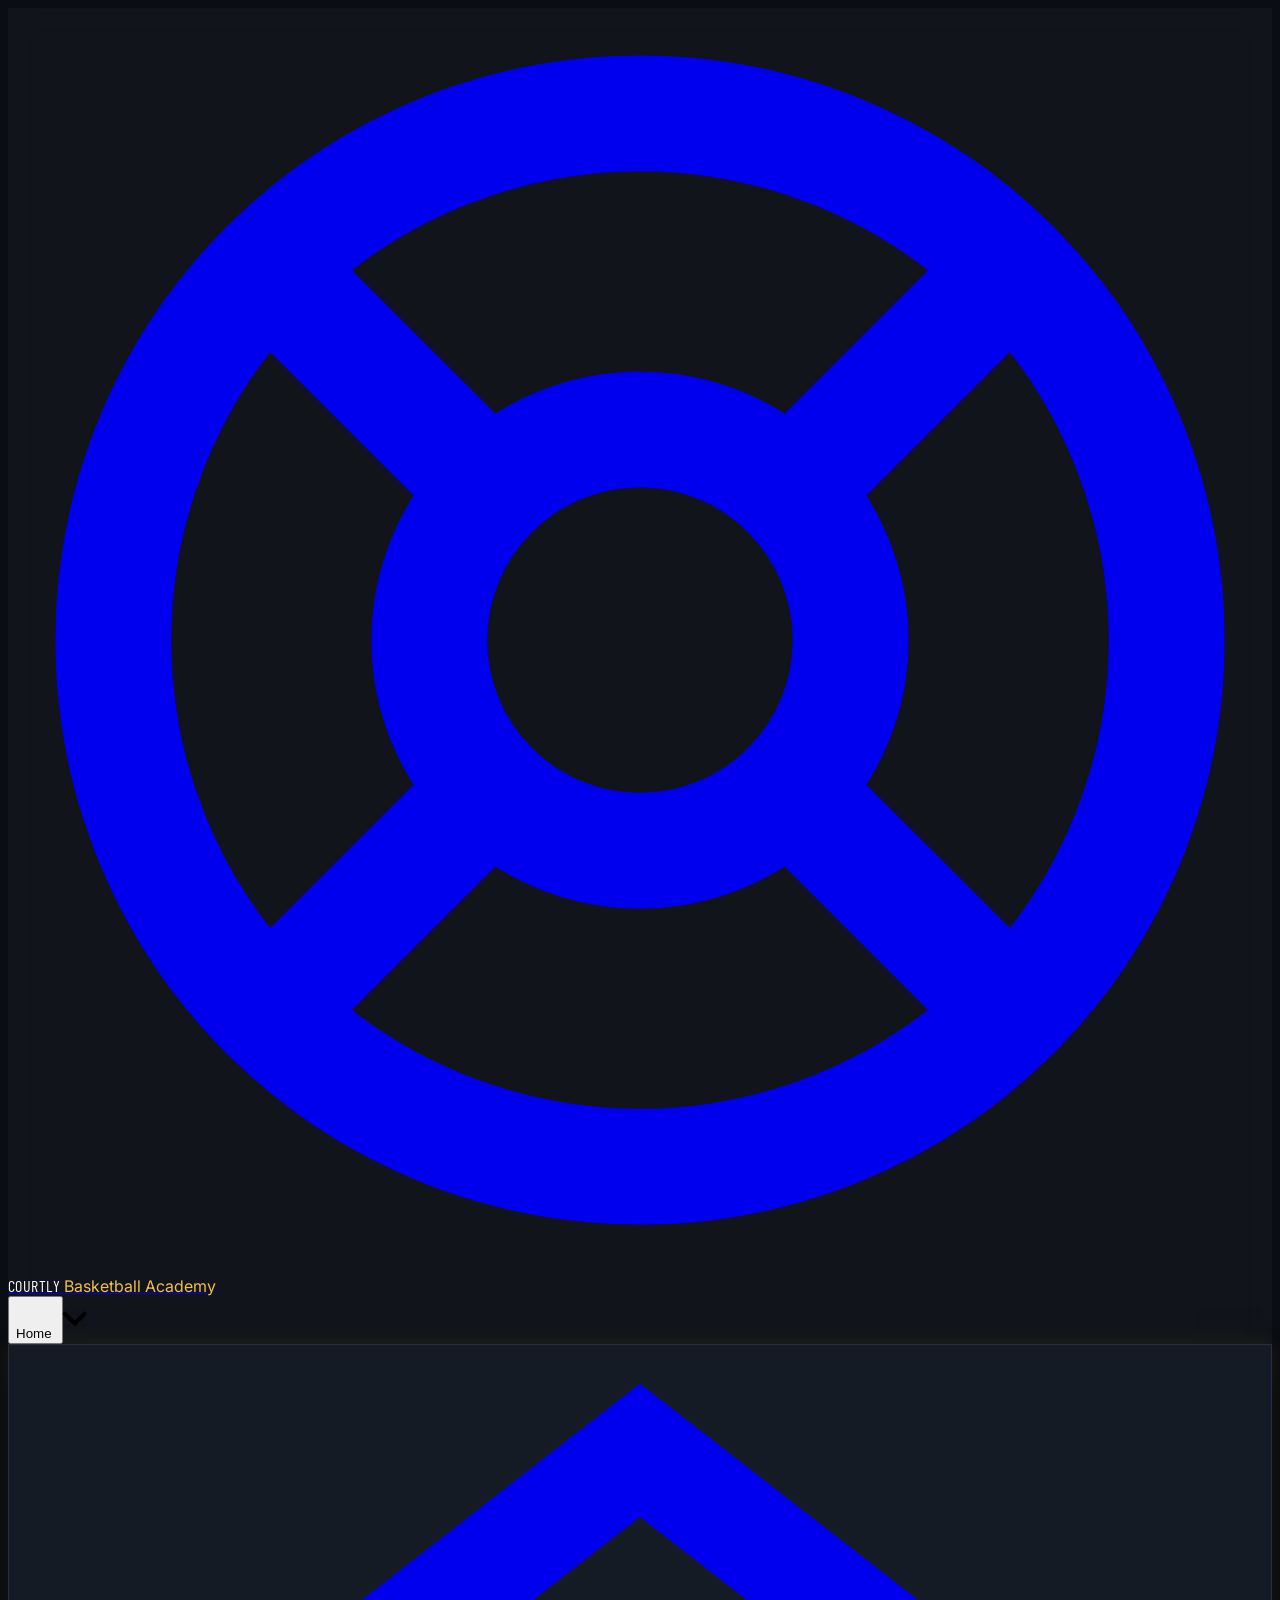
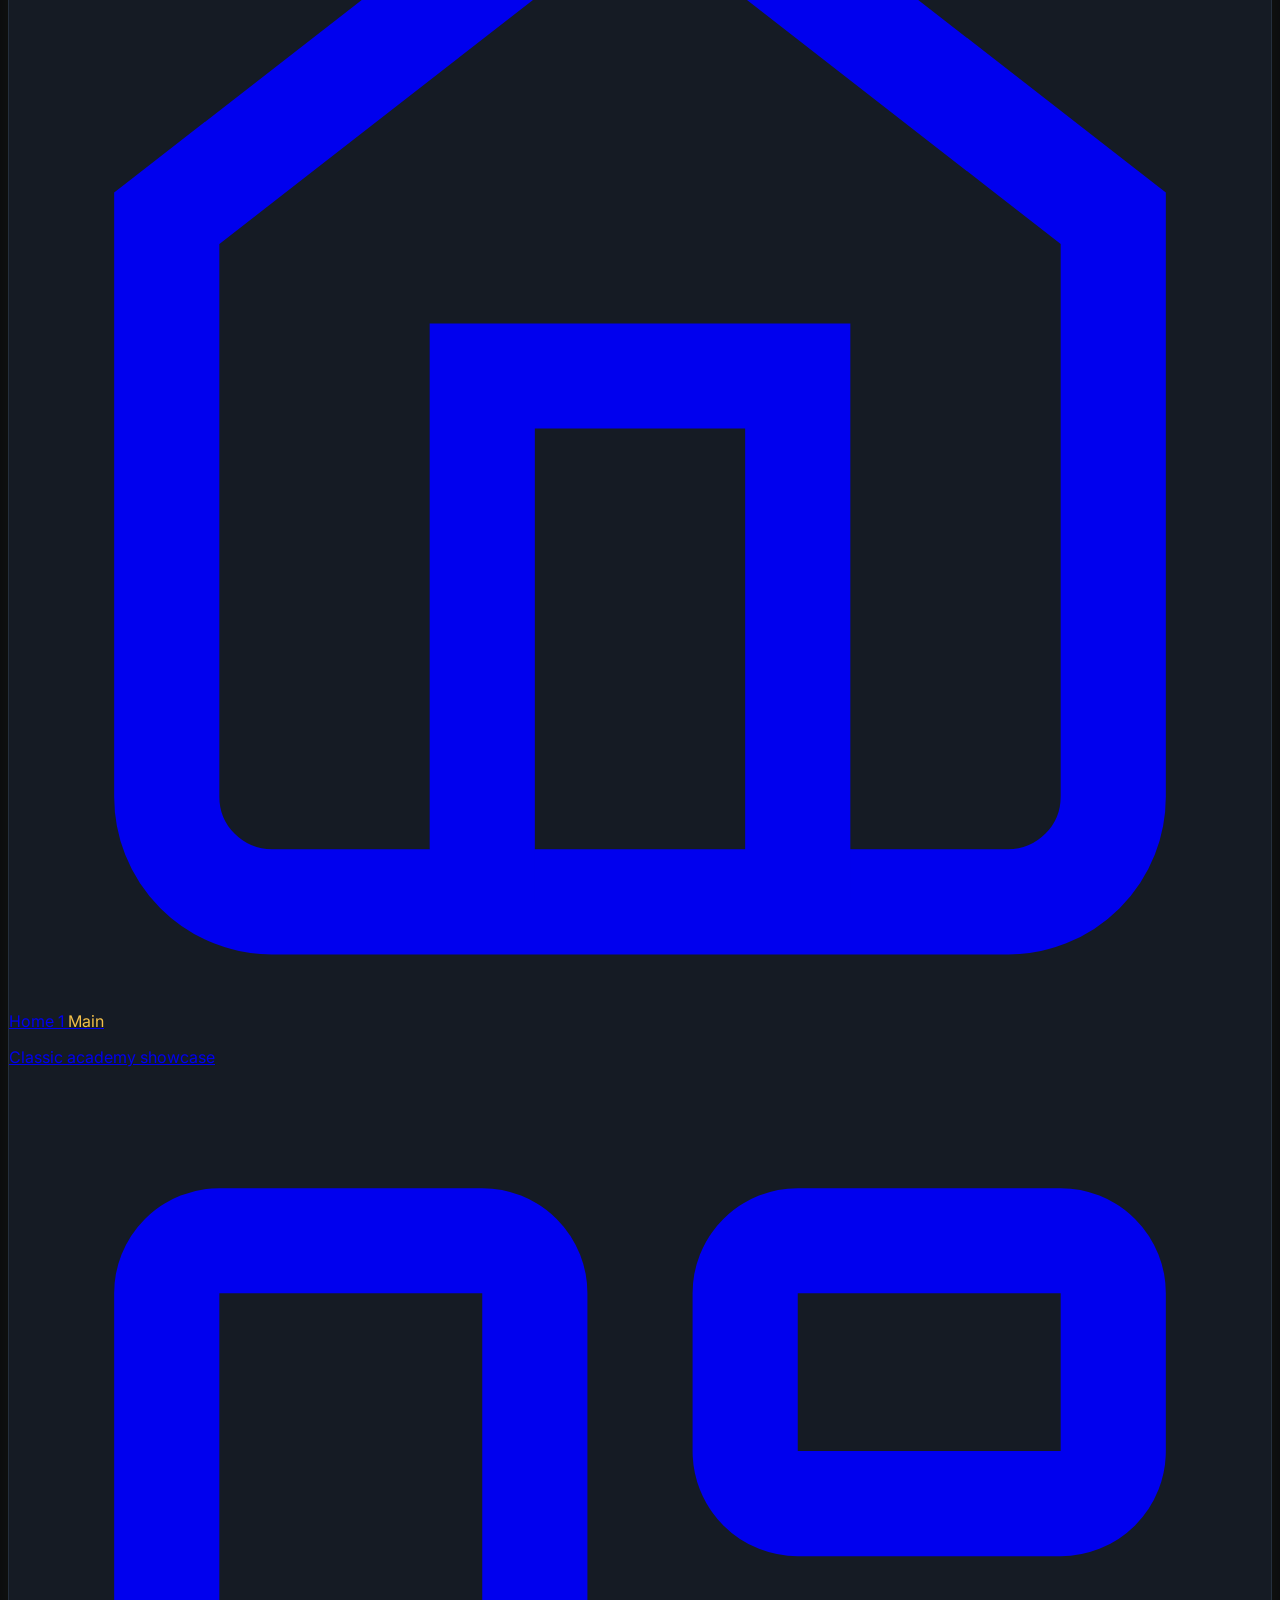
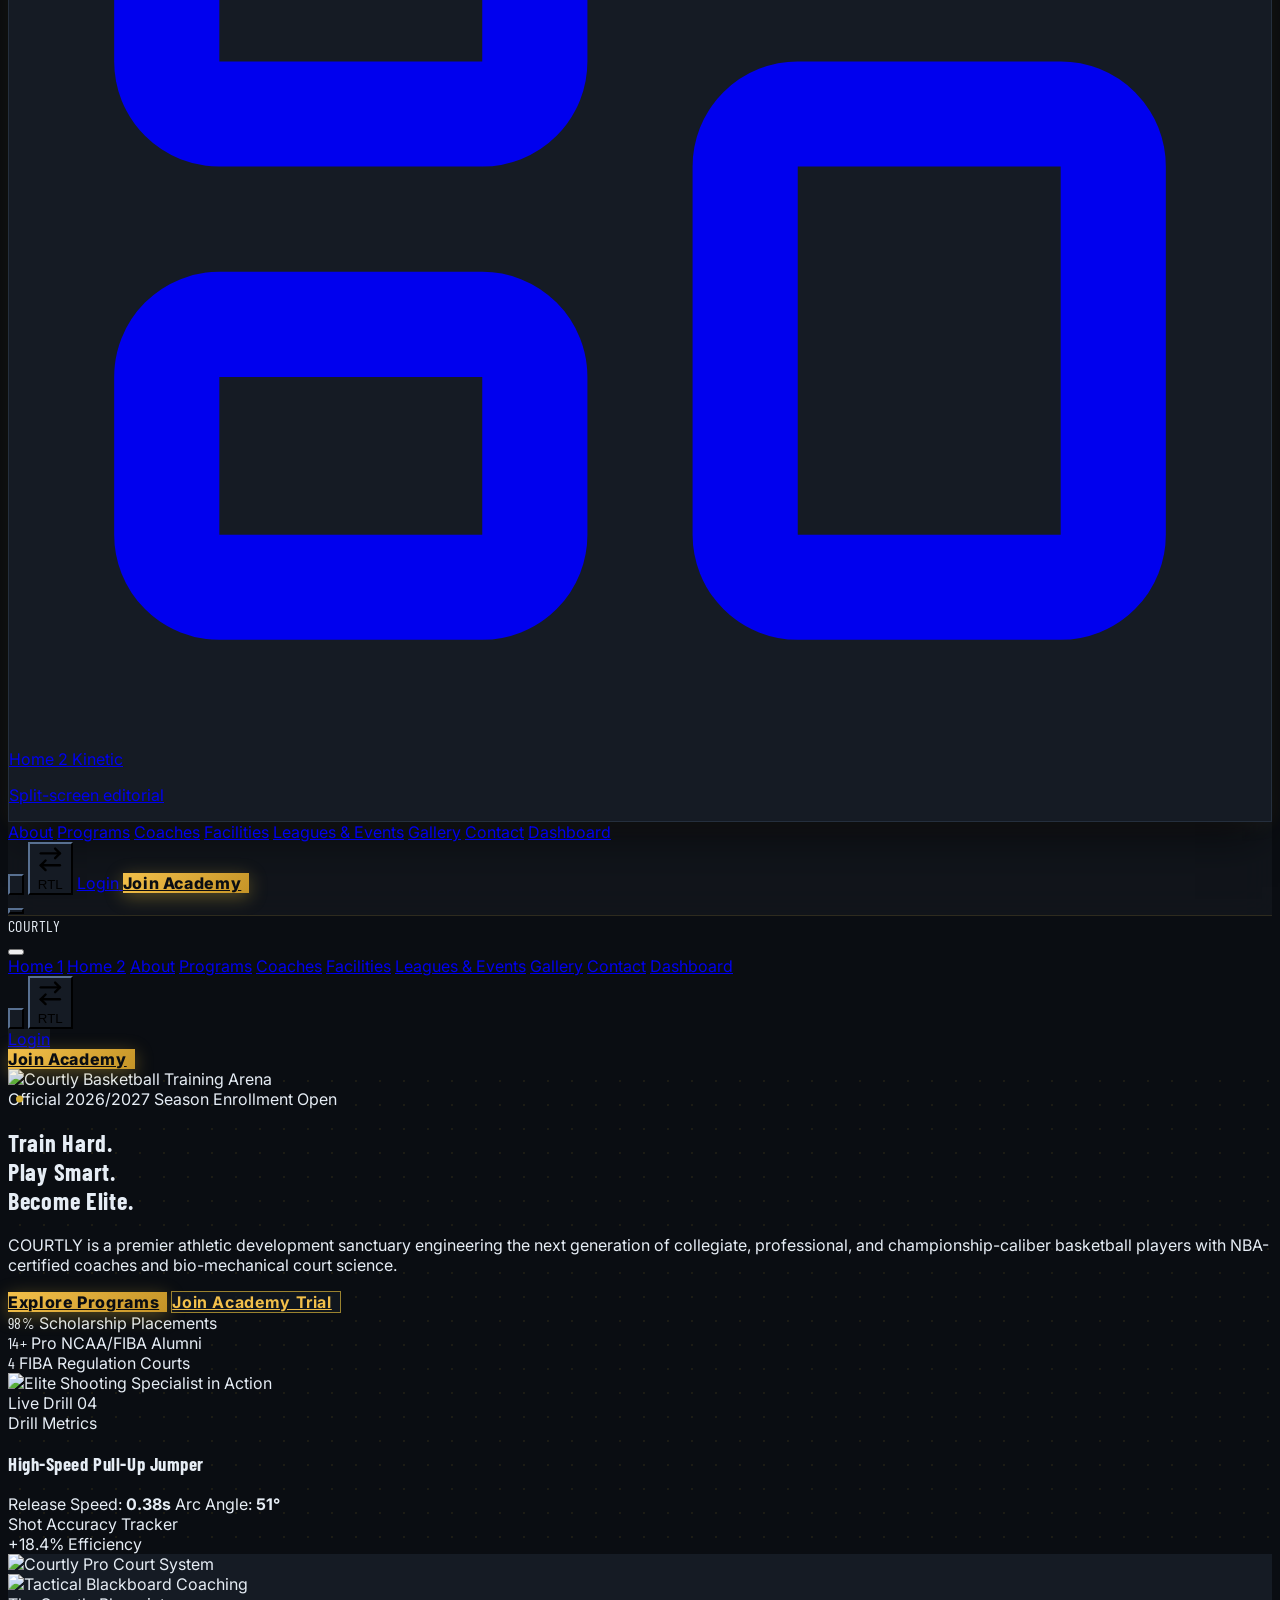
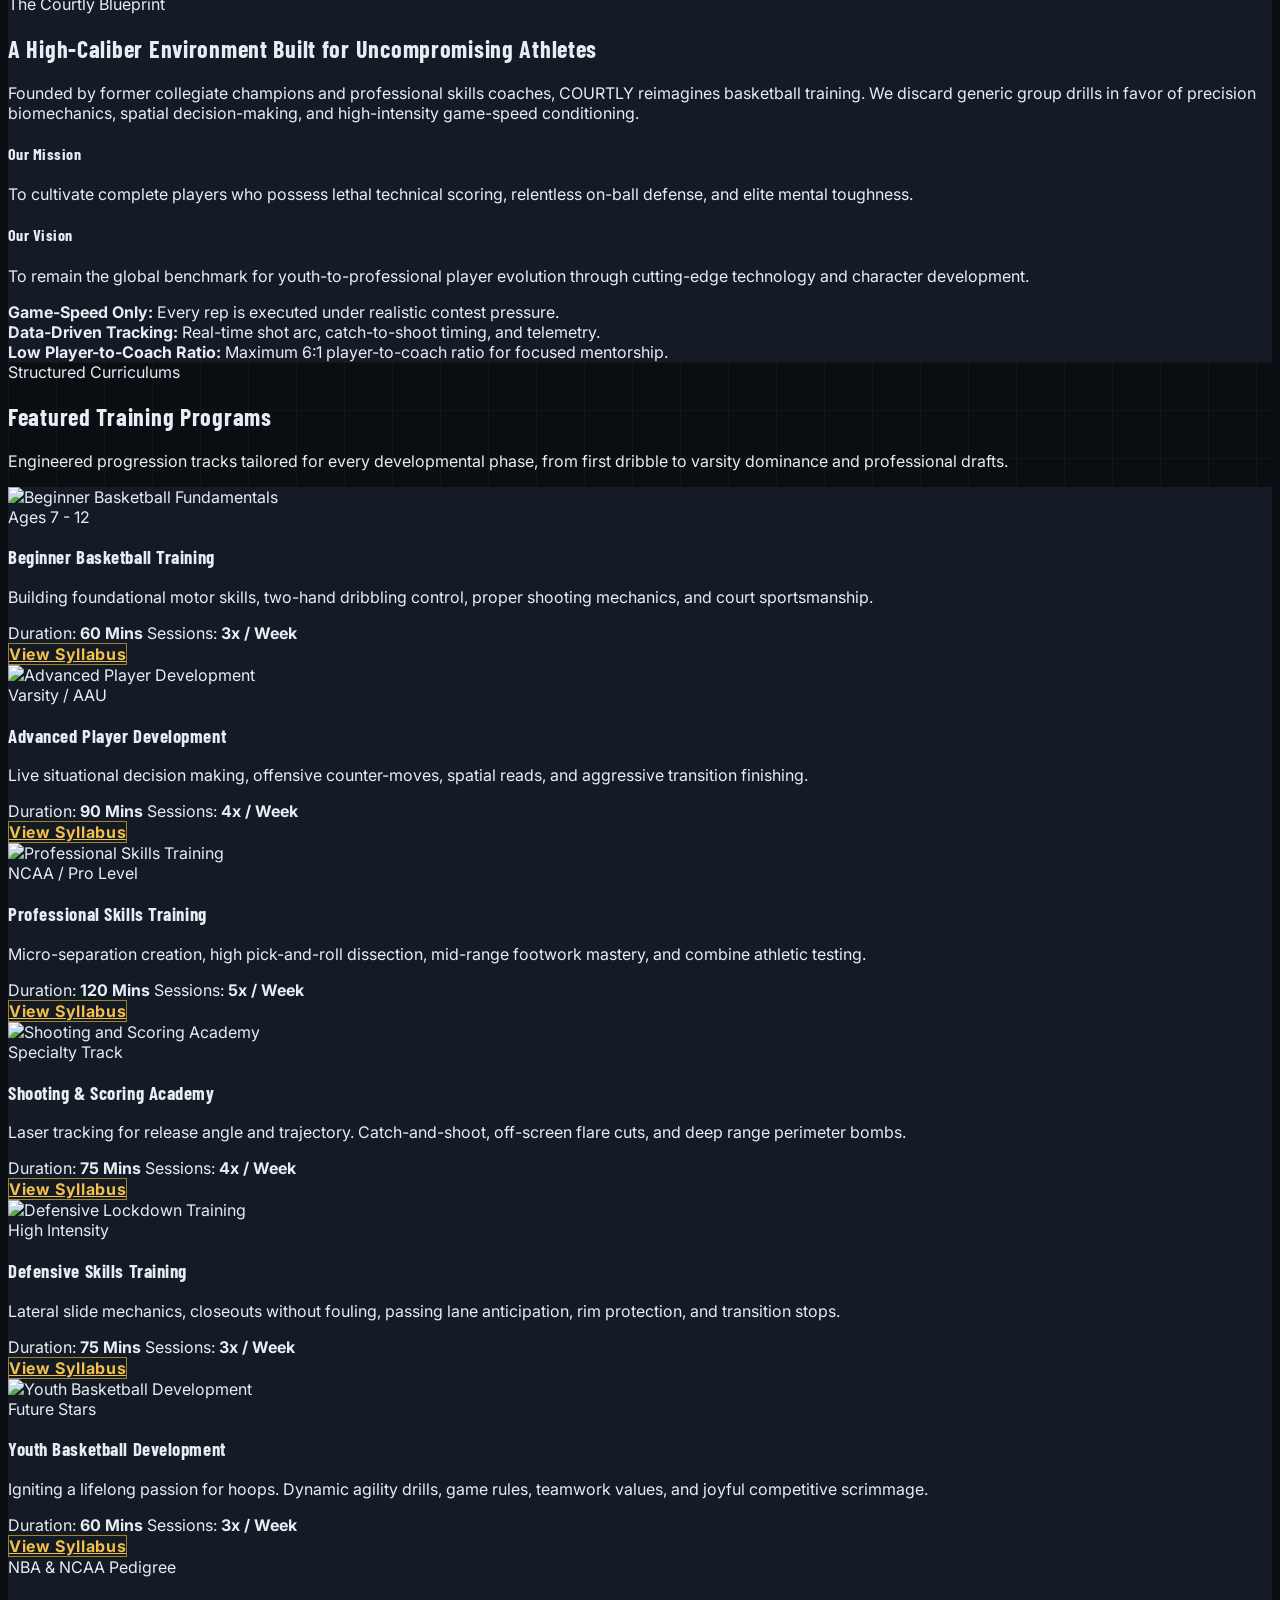
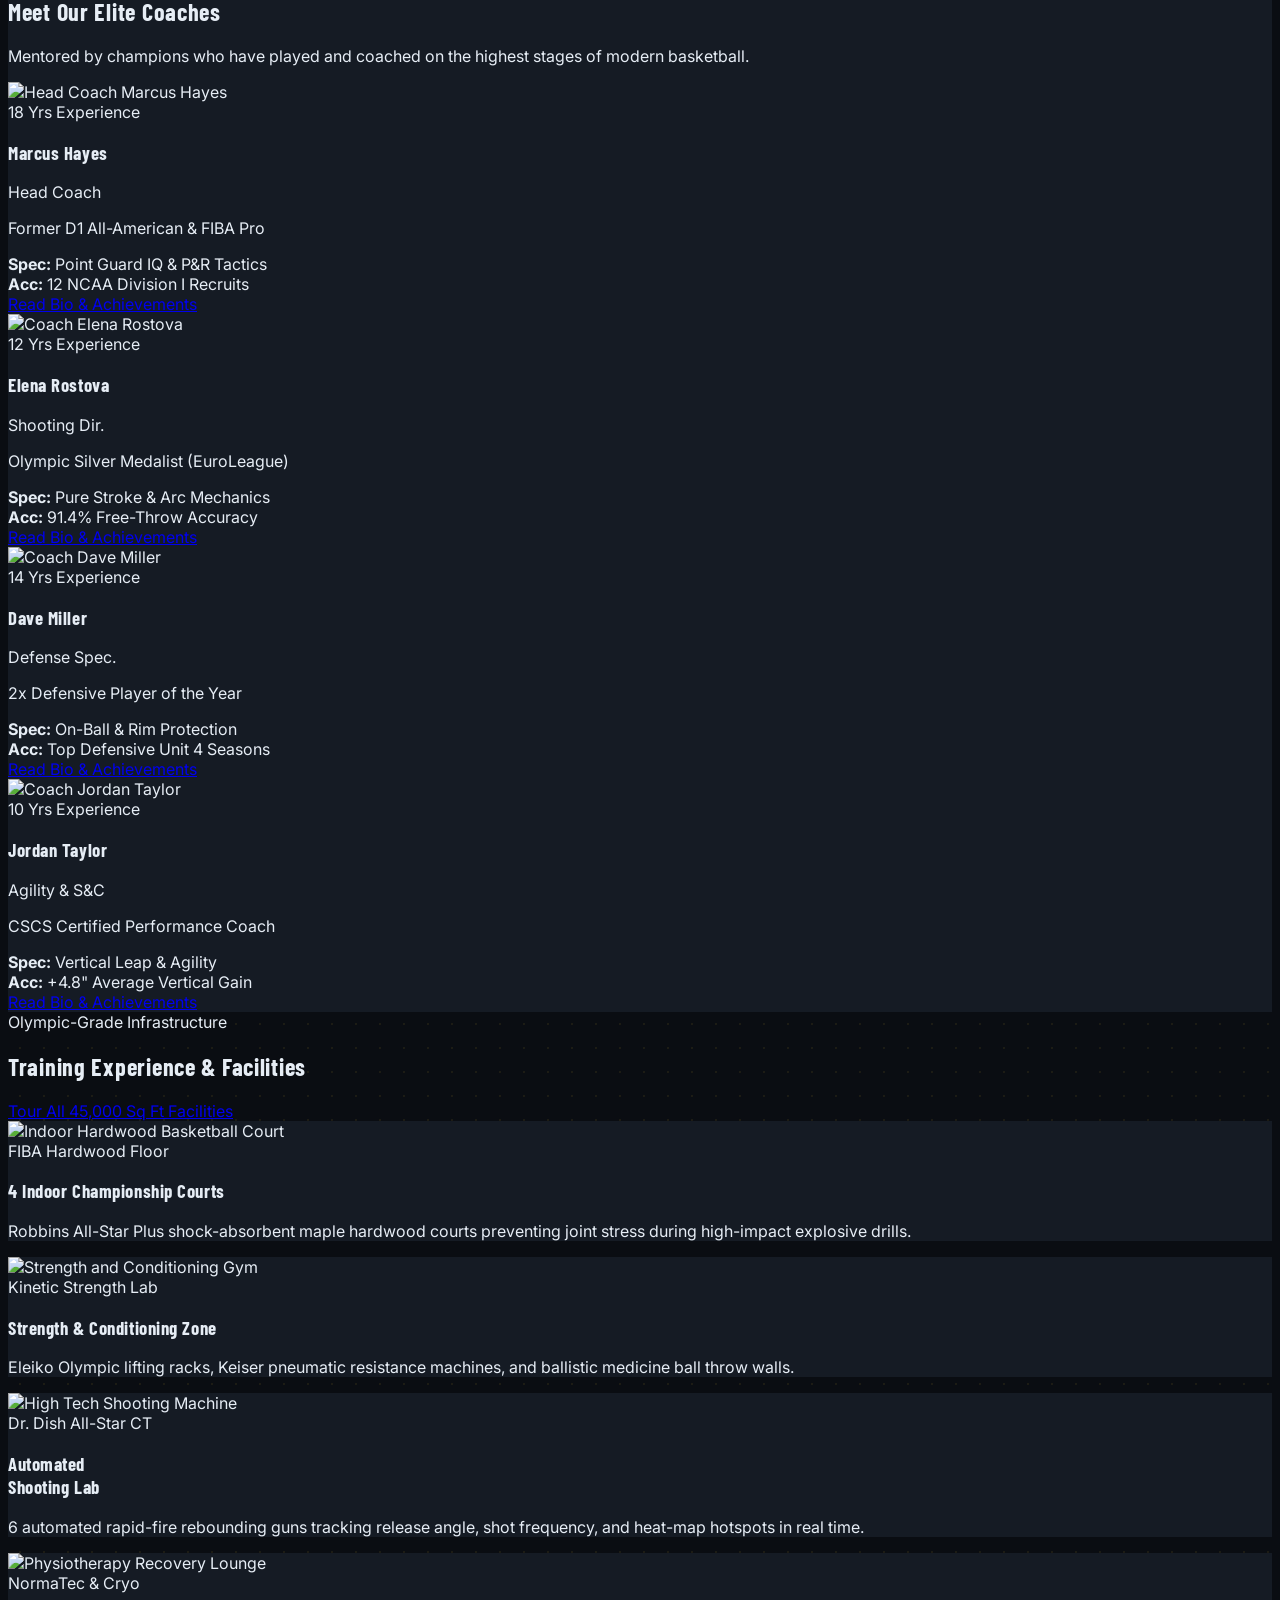
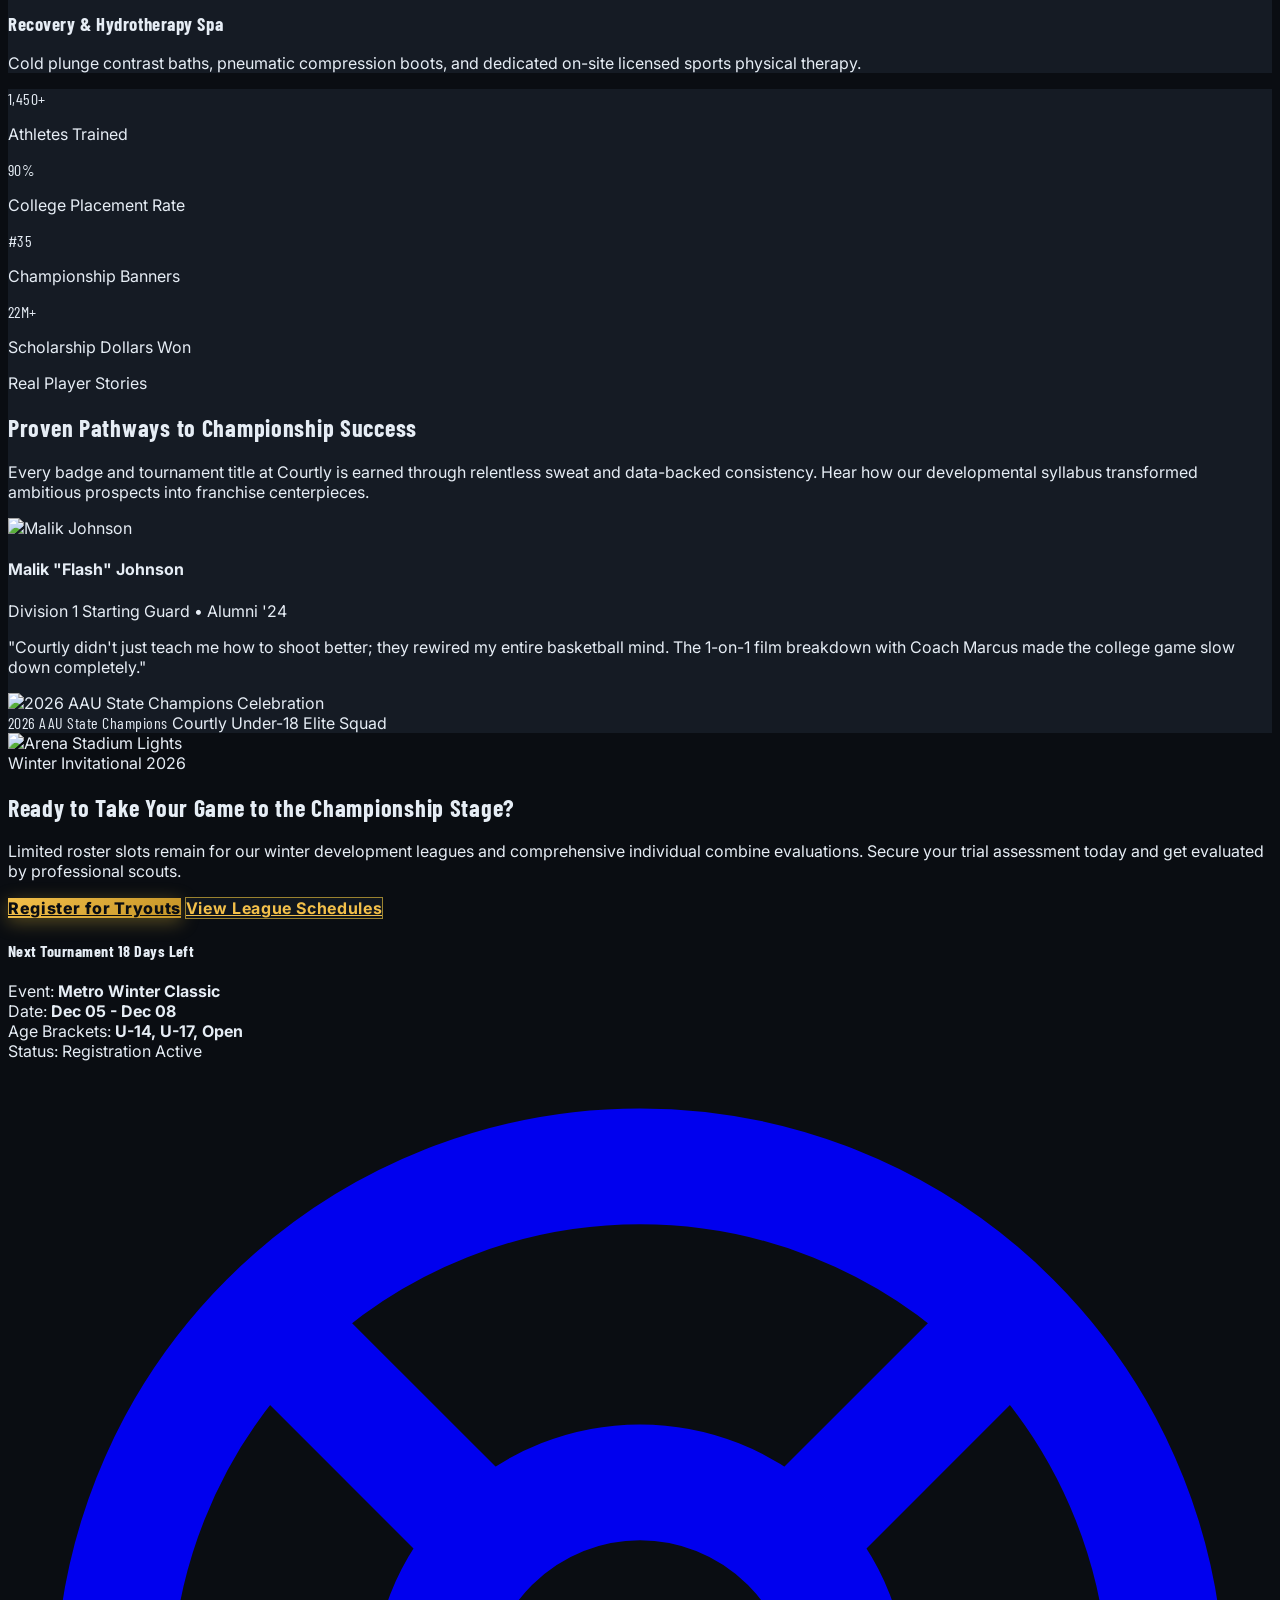
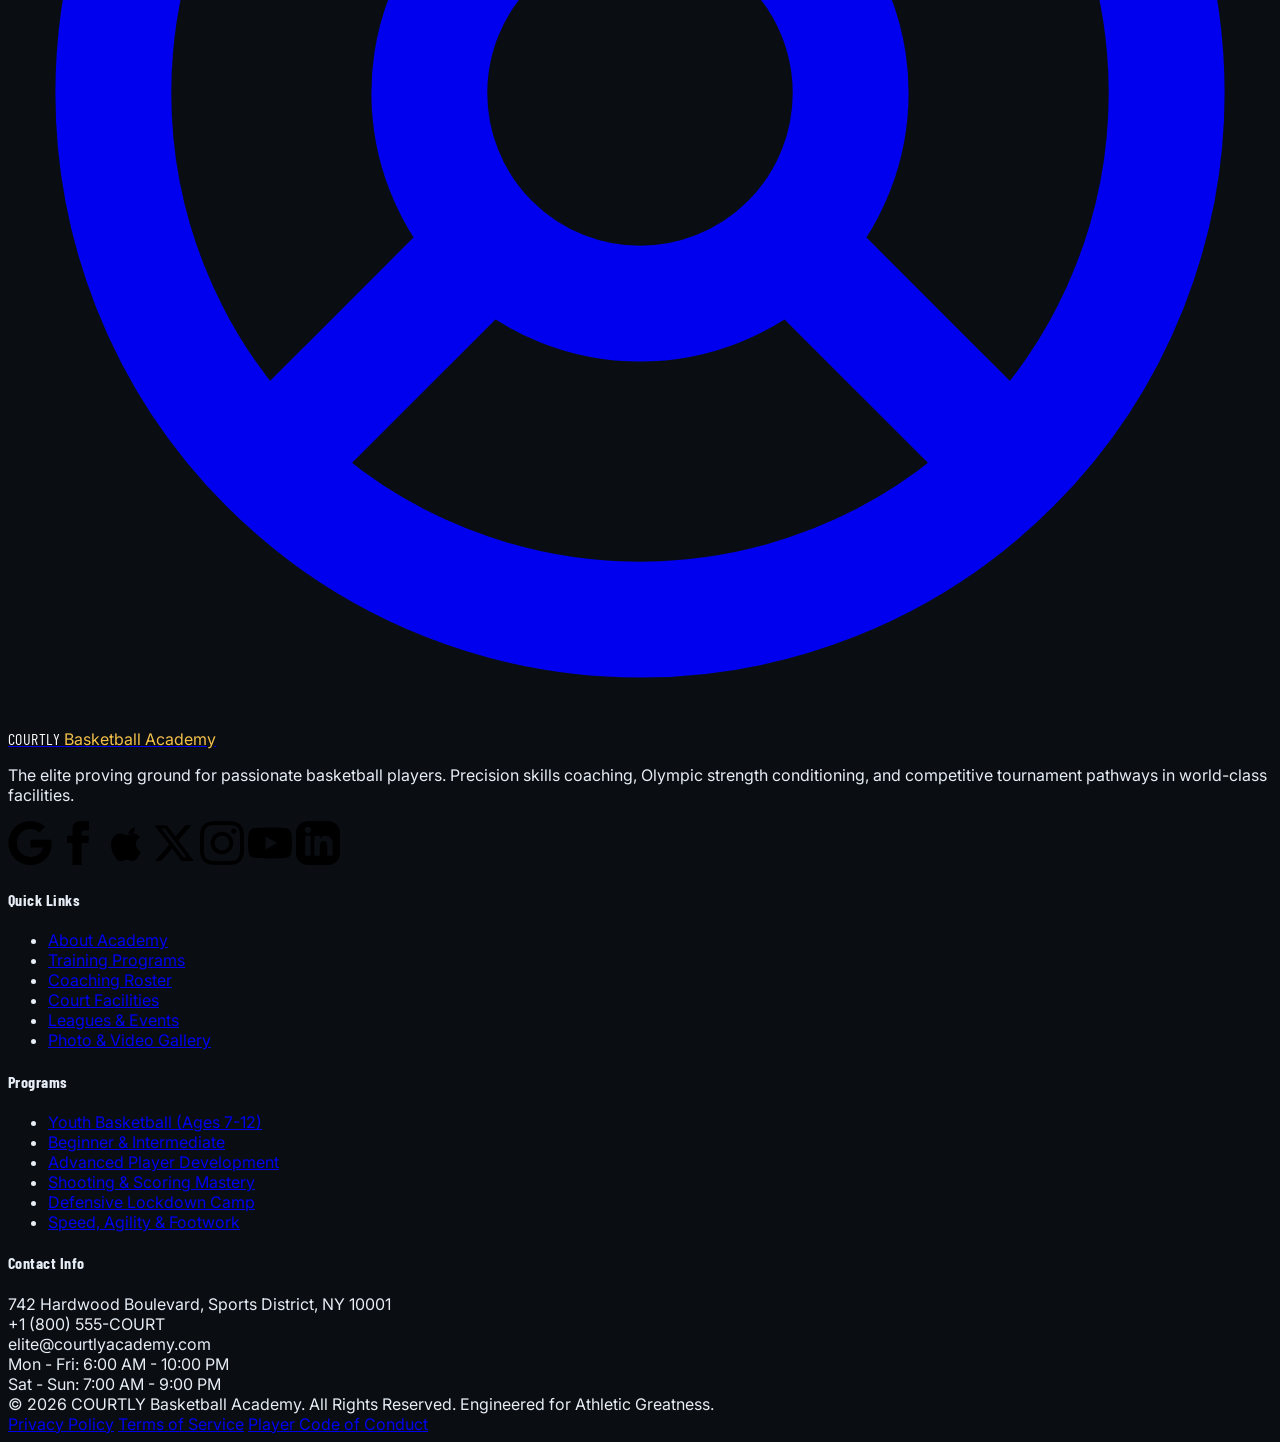
==== index.html @ 485e7210 "Initial release: Courtly Elite Basketball Training Academy website" ====
<!DOCTYPE html>
<html lang="en" dir="ltr" class="dark">

<head>
  <meta charset="UTF-8">
  <meta name="viewport" content="width=device-width, initial-scale=1.0">
  <title>COURTLY — Elite Basketball Training Academy | Train Hard. Play Smart. Become Elite.</title>
  <meta name="description"
    content="Premier basketball training academy for aspiring athletes, elite players, and youth stars. Professional NBA-grade coaching, state-of-the-art courts, and skill development.">

    <!-- Favicon -->
  <link rel="icon" type="image/svg+xml" href="favicon.svg">
  <link rel="icon" type="image/png" sizes="32x32" href="favicon.png">
  <link rel="apple-touch-icon" href="favicon.png">

  <!-- Tailwind CSS CDN -->
  <script src="https://cdn.tailwindcss.com"></script>
  <script>
    tailwind.config = {
      darkMode: 'class',
      theme: {
        extend: {
          colors: {
            orange: {
              400: '#F3C04A',
              500: '#D4AF37',
              600: '#C59427',
            },
            court: {
              charcoal: '#12161C',
              dark: '#0A0D12',
              surface: '#151B24',
              border: '#252F3D',
              gold: '#D4AF37',
              goldHover: '#C59427',
              goldLight: '#F3C04A',
              cream: '#FDFBF7',
              grey: '#8E959E',
              lightBg: '#F8F9FA',
              lightSurface: '#FFFFFF',
              lightBorder: '#E2E6EA',
            }
          },
          fontFamily: {
            display: ['"Barlow Condensed"', 'sans-serif'],
            heading: ['"Space Grotesk"', 'sans-serif'],
            body: ['"Inter"', 'sans-serif'],
          }
        }
      }
    }
  </script>

  <!-- Lucide Icons -->
  <script src="https://unpkg.com/lucide@latest"></script>

  <!-- Custom Styles -->
  <link rel="stylesheet" href="css/style.css">
</head>

<body class="dark bg-[#0A0D12] text-slate-100 font-body antialiased selection:bg-[#D4AF37] selection:text-black">

  <!-- ==========================================================================
       STICKY HEADER & NAVIGATION
       ========================================================================== -->
  <header class="fixed top-0 left-0 right-0 z-50 header-glass py-3.5 transition-all duration-300">
    <div class="max-w-[1480px] w-full mx-auto px-4 sm:px-6 lg:px-8 flex items-center justify-between gap-4">

      <!-- Brand Logo -->
      <a href="index.html" class="flex items-center gap-3 group flex-shrink-0">
        <div
          class="w-10 h-10 2xl:w-11 2xl:h-11 rounded-xl bg-gradient-to-tr from-[#C59427] to-[#F3C04A] flex items-center justify-center shadow-lg shadow-amber-500/25 group-hover:scale-105 transition-transform">
          <!-- Geometric Basketball Icon -->
          <svg class="w-5 h-5 2xl:w-6 2xl:h-6 text-white" viewBox="0 0 24 24" fill="none" stroke="currentColor"
            stroke-width="2.2" stroke-linecap="round" stroke-linejoin="round">
            <circle cx="12" cy="12" r="10"></circle>
            <path d="M4.93 4.93l4.24 4.24"></path>
            <path d="M14.83 9.17l4.24-4.24"></path>
            <path d="M14.83 14.83l4.24 4.24"></path>
            <path d="M9.17 14.83L4.93 19.07"></path>
            <circle cx="12" cy="12" r="4"></circle>
          </svg>
        </div>
        <div class="flex flex-col">
          <span
            class="font-display font-black text-xl 2xl:text-2xl tracking-wider leading-none text-white dark:text-white group-hover:text-orange-500 transition-colors">COURTLY</span>
          <span class="text-[9px] 2xl:text-[10px] uppercase font-bold tracking-[0.25em] text-orange-400">Basketball
            Academy</span>
        </div>
      </a>

      <!-- Desktop Navigation Menu -->
      <nav class="hidden xl:flex items-center gap-2.5 2xl:gap-4 whitespace-nowrap">
        <!-- Home Dropdown Menu -->
        <div class="relative group/dropdown py-2 flex items-center flex-shrink-0">
          <button type="button"
            class="home-dropdown-btn nav-link flex items-center gap-1 text-xs 2xl:text-sm font-semibold whitespace-nowrap text-slate-300 hover:text-orange-400 group-hover/dropdown:text-orange-500 transition-colors"
            aria-expanded="false" aria-haspopup="true">
            <span>Home</span>
            <svg
              class="w-3.5 h-3.5 text-slate-400 group-hover/dropdown:text-orange-500 group-hover/dropdown:rotate-180 transition-transform duration-200"
              viewBox="0 0 24 24" fill="none" stroke="currentColor" stroke-width="2.5" stroke-linecap="round"
              stroke-linejoin="round">
              <path d="m6 9 6 6 6-6" />
            </svg>
          </button>

          <!-- Dropdown Menu Box -->
          <div
            class="absolute top-full left-0 pt-2 w-60 opacity-0 pointer-events-none group-hover/dropdown:opacity-100 group-hover/dropdown:pointer-events-auto transition-all duration-200 z-50 transform origin-top-left -translate-y-1 group-hover/dropdown:translate-y-0">
            <div
              class="courtly-dropdown-menu rounded-2xl bg-[#151B24] border border-[#252F3D] shadow-2xl p-2 space-y-1">

              <!-- Home 1 -->
              <a href="index.html"
                class="flex items-start gap-2.5 p-2 rounded-xl hover:bg-slate-800/80 transition-all group/item">
                <div
                  class="w-7 h-7 rounded-lg bg-orange-500/15 border border-orange-500/30 text-orange-400 flex items-center justify-center flex-shrink-0 group-hover/item:bg-orange-500 group-hover/item:text-white transition-all">
                  <svg class="w-3.5 h-3.5" viewBox="0 0 24 24" fill="none" stroke="currentColor" stroke-width="2">
                    <path d="m3 9 9-7 9 7v11a2 2 0 0 1-2 2H5a2 2 0 0 1-2-2z" />
                    <polyline points="9 22 9 12 15 12 15 22" />
                  </svg>
                </div>
                <div>
                  <div
                    class="text-xs font-bold text-white group-hover/item:text-orange-400 transition-colors flex items-center gap-1.5">
                    <span>Home 1</span>
                    <span
                      class="text-[9px] px-1.5 py-0.2 rounded bg-orange-500/20 text-orange-400 font-mono">Main</span>
                  </div>
                  <p class="text-[10px] text-slate-400 leading-tight mt-0.5">Classic academy showcase</p>
                </div>
              </a>

              <!-- Home 2 -->
              <a href="home-2.html"
                class="flex items-start gap-2.5 p-2 rounded-xl hover:bg-slate-800/80 transition-all group/item">
                <div
                  class="w-7 h-7 rounded-lg bg-slate-800 border border-slate-700 text-slate-300 flex items-center justify-center flex-shrink-0 group-hover/item:bg-orange-500 group-hover/item:text-white transition-all">
                  <svg class="w-3.5 h-3.5" viewBox="0 0 24 24" fill="none" stroke="currentColor" stroke-width="2">
                    <rect width="7" height="9" x="3" y="3" rx="1" />
                    <rect width="7" height="5" x="14" y="3" rx="1" />
                    <rect width="7" height="9" x="14" y="12" rx="1" />
                    <rect width="7" height="5" x="3" y="16" rx="1" />
                  </svg>
                </div>
                <div>
                  <div
                    class="text-xs font-bold text-white group-hover/item:text-orange-400 transition-colors flex items-center gap-1.5">
                    <span>Home 2</span>
                    <span class="text-[9px] px-1.5 py-0.2 rounded bg-slate-800 text-slate-300 font-mono">Kinetic</span>
                  </div>
                  <p class="text-[10px] text-slate-400 leading-tight mt-0.5">Split-screen editorial</p>
                </div>
              </a>

            </div>
          </div>
        </div>
        <a href="about.html"
          class="nav-link text-xs 2xl:text-sm font-semibold whitespace-nowrap text-slate-300 hover:text-orange-400 transition-colors flex-shrink-0">About</a>
        <a href="programs.html"
          class="nav-link text-xs 2xl:text-sm font-semibold whitespace-nowrap text-slate-300 hover:text-orange-400 transition-colors flex-shrink-0">Programs</a>
        <a href="coaches.html"
          class="nav-link text-xs 2xl:text-sm font-semibold whitespace-nowrap text-slate-300 hover:text-orange-400 transition-colors flex-shrink-0">Coaches</a>
        <a href="facilities.html"
          class="nav-link text-xs 2xl:text-sm font-semibold whitespace-nowrap text-slate-300 hover:text-orange-400 transition-colors flex-shrink-0">Facilities</a>
        <a href="leagues.html"
          class="nav-link text-xs 2xl:text-sm font-semibold whitespace-nowrap text-slate-300 hover:text-orange-400 transition-colors flex-shrink-0">Leagues
          & Events</a>
        <a href="gallery.html"
          class="nav-link text-xs 2xl:text-sm font-semibold whitespace-nowrap text-slate-300 hover:text-orange-400 transition-colors flex-shrink-0">Gallery</a>
        <a href="contact.html"
          class="nav-link text-xs 2xl:text-sm font-semibold whitespace-nowrap text-slate-300 hover:text-orange-400 transition-colors flex-shrink-0">Contact</a>
        <a href="dashboard.html"
          class="nav-link text-xs 2xl:text-sm font-semibold whitespace-nowrap text-slate-300 hover:text-orange-400 transition-colors flex-shrink-0">Dashboard</a>
      </nav>

      <!-- Right Action Toolbar: Theme Toggle, RTL Toggle, Login, CTA -->
      <div class="hidden xl:flex items-center gap-2 xl:gap-2.5 flex-shrink-0">
        <!-- Theme Toggle -->
        <button
          class="theme-toggle-btn w-9 h-9 flex-shrink-0 rounded-lg bg-surface border border-theme flex items-center justify-center text-slate-300 hover:text-orange-400 hover:border-orange-500/50 transition-all"
          aria-label="Toggle theme">
          <span class="theme-icon">
            <i data-lucide="sun" class="w-4 h-4"></i>
          </span>
        </button>

        <!-- RTL Toggle with Bidirectional Arrows Icon -->
        <button
          class="rtl-toggle-btn w-9 h-9 flex-shrink-0 rounded-lg bg-surface border border-theme flex items-center justify-center text-slate-300 hover:text-orange-400 hover:border-orange-500/50 transition-all"
          aria-label="Toggle layout direction" title="Toggle RTL/LTR Direction">
          <span class="rtl-toggle-icon flex items-center justify-center">
            <svg class="w-4 h-4" viewBox="0 0 24 24" fill="none" stroke="currentColor" stroke-width="2"
              stroke-linecap="round" stroke-linejoin="round">
              <path d="m16 3 4 4-4 4" />
              <path d="M20 7H4" />
              <path d="m8 21-4-4 4-4" />
              <path d="M4 17h16" />
            </svg>
          </span>
          <span class="sr-only rtl-toggle-text">RTL</span>
        </button>

        <!-- Login -->
        <a href="login.html"
          class="px-2.5 xl:px-3 py-2 flex-shrink-0 text-xs uppercase font-bold tracking-wider text-slate-300 hover:text-white transition-colors flex items-center gap-1.5 whitespace-nowrap">
          <i data-lucide="user" class="w-4 h-4 text-orange-500"></i>
          <span>Login</span>
        </a>

        <!-- Join Academy CTA -->
        <a href="signup.html"
          class="btn-court-primary px-4 xl:px-5 py-2.5 flex-shrink-0 rounded-xl text-xs uppercase tracking-wider font-bold whitespace-nowrap">
          <span>Join Academy</span>
          <i data-lucide="arrow-right" class="w-4 h-4 ltr-only-icon"></i>
        </a>
      </div>

      <!-- Mobile Hamburger Button -->
      <button id="mobileMenuToggle"
        class="xl:hidden w-10 h-10 rounded-lg bg-surface border border-theme flex items-center justify-center text-slate-200 hover:text-orange-400"
        aria-label="Open Navigation Menu">
        <i data-lucide="menu" class="w-5 h-5"></i>
      </button>

    </div>
  </header>

  <!-- Mobile Drawer Backdrop -->
  <div id="mobileNavBackdrop" class="fixed inset-0 z-50 bg-black/80 backdrop-blur-sm hidden transition-opacity"></div>

  <!-- Mobile Drawer Menu -->
  <div id="mobileNavDrawer"
    class="fixed top-0 right-0 bottom-0 w-80 max-w-[85vw] z-50 bg-[#151B24] border-l border-[#252F3D] shadow-2xl p-6 flex flex-col justify-between translate-x-full transition-transform duration-300 overflow-y-auto">
    <div>
      <div class="flex items-center justify-between pb-6 border-b border-[#252F3D]">
        <div class="flex items-center gap-2.5">
          <div class="w-9 h-9 rounded-lg bg-orange-500 flex items-center justify-center text-white">
            <i data-lucide="activity" class="w-5 h-5"></i>
          </div>
          <span class="font-display font-black text-xl text-white">COURTLY</span>
        </div>
        <button id="mobileMenuClose"
          class="w-9 h-9 rounded-lg bg-slate-800 text-slate-400 hover:text-white flex items-center justify-center"
          aria-label="Close menu">
          <i data-lucide="x" class="w-5 h-5"></i>
        </button>
      </div>

            <div class="py-6 flex flex-col gap-3 font-medium">
        <a href="index.html" class="text-orange-500 font-bold py-2 px-3 rounded-lg bg-orange-500/10">Home 1</a>
        <a href="home-2.html" class="text-slate-300 hover:text-orange-400 py-2 px-3 rounded-lg hover:bg-slate-800 transition-colors">Home 2</a>
        <a href="about.html" class="text-slate-300 hover:text-orange-400 py-2 px-3 rounded-lg hover:bg-slate-800 transition-colors">About</a>
        <a href="programs.html" class="text-slate-300 hover:text-orange-400 py-2 px-3 rounded-lg hover:bg-slate-800 transition-colors">Programs</a>
        <a href="coaches.html" class="text-slate-300 hover:text-orange-400 py-2 px-3 rounded-lg hover:bg-slate-800 transition-colors">Coaches</a>
        <a href="facilities.html" class="text-slate-300 hover:text-orange-400 py-2 px-3 rounded-lg hover:bg-slate-800 transition-colors">Facilities</a>
        <a href="leagues.html" class="text-slate-300 hover:text-orange-400 py-2 px-3 rounded-lg hover:bg-slate-800 transition-colors">Leagues & Events</a>
        <a href="gallery.html" class="text-slate-300 hover:text-orange-400 py-2 px-3 rounded-lg hover:bg-slate-800 transition-colors">Gallery</a>
        <a href="contact.html" class="text-slate-300 hover:text-orange-400 py-2 px-3 rounded-lg hover:bg-slate-800 transition-colors">Contact</a>
        <a href="dashboard.html"
          class="text-emerald-400 hover:text-emerald-300 py-2 px-3 rounded-lg bg-emerald-500/10 flex items-center gap-2 transition-colors">
          <i data-lucide="layout-dashboard" class="w-4 h-4"></i> Dashboard
        </a>
      </div>
    </div>

        <!-- Action Toolbar inside Hamburger (Theme, RTL, Login, Join Academy) -->
    <div class="pt-6 border-t border-[#252F3D] flex flex-col gap-3 flex-shrink-0">
      <div class="flex items-center justify-between gap-2">
        <div class="flex items-center gap-2">
          <!-- Theme Toggle -->
          <button
            class="theme-toggle-btn w-10 h-10 flex-shrink-0 rounded-xl bg-surface border border-theme flex items-center justify-center text-slate-300 hover:text-orange-400 transition-all"
            aria-label="Toggle theme">
            <span class="theme-icon flex items-center justify-center">
              <i data-lucide="sun" class="w-4 h-4"></i>
            </span>
          </button>

          <!-- RTL Toggle -->
          <button
            class="rtl-toggle-btn w-10 h-10 flex-shrink-0 rounded-xl bg-surface border border-theme flex items-center justify-center text-slate-300 hover:text-orange-400 transition-all"
            aria-label="Toggle layout direction" title="Toggle RTL/LTR Direction">
            <span class="rtl-toggle-icon flex items-center justify-center">
              <svg class="w-4 h-4" viewBox="0 0 24 24" fill="none" stroke="currentColor" stroke-width="2"
                stroke-linecap="round" stroke-linejoin="round">
                <path d="m16 3 4 4-4 4" />
                <path d="M20 7H4" />
                <path d="m8 21-4-4 4-4" />
                <path d="M4 17h16" />
              </svg>
            </span>
            <span class="sr-only rtl-toggle-text">RTL</span>
          </button>
        </div>

        <!-- Login -->
        <a href="login.html"
          class="flex-1 py-2.5 px-3 rounded-xl border border-[#252F3D] text-center text-xs font-bold uppercase text-slate-300 hover:text-white flex items-center justify-center gap-1.5 bg-surface transition-colors">
          <i data-lucide="user" class="w-4 h-4 text-orange-500"></i>
          <span>Login</span>
        </a>
      </div>

      <!-- Join Academy CTA -->
      <a href="signup.html"
        class="w-full btn-court-primary py-3 rounded-xl text-center text-xs font-bold uppercase flex items-center justify-center gap-2 tracking-wider">
        <span>Join Academy</span>
        <i data-lucide="arrow-right" class="w-4 h-4 ltr-only-icon"></i>
      </a>
    </div>
  </div>
  </div>

  <main>
    <!-- ==========================================================================
         SECTION 1: PREMIUM HERO SECTION
         Full-width cinematic background, powerful headline, short intro, CTAs, action photography
         ========================================================================== -->
    <section class="relative min-h-[92vh] flex items-center justify-center pt-28 pb-20 overflow-hidden court-pattern">
      <!-- High-res cinematic basketball background with dark athletic vignette -->
      <div class="absolute inset-0 z-0">
        <img src="https://images.unsplash.com/photo-1546519638-68e109498ffc?auto=format&fit=crop&w=2000&q=85"
          alt="Courtly Basketball Training Arena"
          class="w-full h-full object-cover object-center scale-105 filter brightness-40 contrast-110">
        <div class="absolute inset-0 bg-gradient-to-t from-[#0D1014] via-[#0D1014]/75 to-transparent"></div>
        <div class="absolute inset-0 bg-gradient-to-r from-[#0D1014] via-transparent to-[#0D1014]"></div>
      </div>

      <!-- Animated Geometric Basketball Court Seam Ring -->
      <div
        class="absolute -right-24 top-1/4 w-[480px] h-[480px] rounded-full border border-orange-500/20 pointer-events-none animate-pulse">
      </div>
      <div
        class="absolute -left-20 bottom-10 w-[360px] h-[360px] rounded-full border border-orange-500/15 pointer-events-none">
      </div>

      <div class="relative z-10 max-w-7xl mx-auto px-4 sm:px-6 lg:px-8 w-full">
        <div class="grid grid-cols-1 lg:grid-cols-12 gap-12 items-center">

          <div class="lg:col-span-7 flex flex-col items-start text-left">
            <!-- Academy Badge -->
            <div
              class="inline-flex items-center gap-2.5 px-4 py-1.5 rounded-full bg-orange-500/10 border border-orange-500/30 text-orange-400 text-xs uppercase tracking-widest font-bold mb-6 badge-pulse">
              <span class="w-2 h-2 rounded-full bg-orange-500"></span>
              Official 2026/2027 Season Enrollment Open
            </div>

            <!-- Powerful Main Headline -->
            <h1
              class="font-display font-black text-5xl sm:text-7xl lg:text-8xl tracking-tight uppercase leading-[0.92] mb-6 text-white">
              Train Hard. <br>
              <span class="text-orange-500">Play Smart.</span> <br>
              Become Elite.
            </h1>

            <!-- Academy Intro Paragraph -->
            <p class="text-lg sm:text-xl text-slate-300 max-w-2xl font-normal leading-relaxed mb-8">
              COURTLY is a premier athletic development sanctuary engineering the next generation of collegiate,
              professional, and championship-caliber basketball players with NBA-certified coaches and bio-mechanical
              court science.
            </p>

            <!-- Call to Actions -->
            <div class="flex flex-wrap items-center gap-4 w-full sm:w-auto">
              <a href="programs.html"
                class="btn-court-primary px-8 py-4 rounded-xl text-sm font-bold uppercase tracking-wider w-full sm:w-auto">
                <span>Explore Programs</span>
                <i data-lucide="arrow-up-right" class="w-5 h-5 ltr-only-icon"></i>
              </a>
              <a href="signup.html"
                class="btn-court-secondary px-8 py-4 rounded-xl text-sm font-bold uppercase tracking-wider w-full sm:w-auto bg-surface/80 backdrop-blur-md">
                <span>Join Academy Trial</span>
                <i data-lucide="flame" class="w-5 h-5 text-orange-500"></i>
              </a>
            </div>

            <!-- Stat strip preview -->
            <div class="grid grid-cols-3 gap-6 sm:gap-10 mt-12 pt-8 border-t border-slate-800/80 w-full max-w-xl">
              <div>
                <span class="block font-display font-black text-3xl sm:text-4xl text-white">98%</span>
                <span class="text-xs uppercase tracking-wider text-slate-400 font-semibold">Scholarship
                  Placements</span>
              </div>
              <div>
                <span class="block font-display font-black text-3xl sm:text-4xl text-orange-500">14+</span>
                <span class="text-xs uppercase tracking-wider text-slate-400 font-semibold">Pro NCAA/FIBA Alumni</span>
              </div>
              <div>
                <span class="block font-display font-black text-3xl sm:text-4xl text-white">4</span>
                <span class="text-xs uppercase tracking-wider text-slate-400 font-semibold">FIBA Regulation
                  Courts</span>
              </div>
            </div>
          </div>

          <!-- Hero Action Right Card: Live Player Performance Showcase -->
          <div class="lg:col-span-5 relative w-full">
            <div
              class="relative rounded-[32px] overflow-hidden border border-orange-500/35 bg-[#151B24] p-3.5 sm:p-4 shadow-2xl shadow-orange-500/10 card-hover-fx">
              <div
                class="relative h-[480px] sm:h-[540px] lg:h-[520px] xl:h-[560px] rounded-2xl overflow-hidden img-zoom-container">
                <img src="https://images.unsplash.com/photo-1518063319789-7217e6706b04?auto=format&fit=crop&w=1200&q=85"
                  alt="Elite Shooting Specialist in Action" class="w-full h-full object-cover">
                <div class="absolute inset-0 bg-gradient-to-t from-black/85 via-black/25 to-transparent"></div>
                <div
                  class="absolute top-5 right-5 bg-orange-500 text-white font-mono text-xs font-black px-3.5 py-1.5 rounded-full uppercase tracking-wider shadow-lg">
                  Live Drill 04
                </div>
                <div class="absolute bottom-5 left-5 right-5 sm:bottom-6 sm:left-6 sm:right-6">
                  <span class="text-xs text-orange-400 font-mono font-bold uppercase tracking-widest block mb-1">Drill
                    Metrics</span>
                  <h3
                    class="text-2xl sm:text-3xl font-display font-black uppercase text-white tracking-wide leading-tight">
                    High-Speed Pull-Up Jumper</h3>
                  <div
                    class="flex items-center justify-between text-xs sm:text-sm text-slate-200 mt-3 pt-3 border-t border-white/20 font-medium">
                    <span>Release Speed: <strong class="text-white font-mono">0.38s</strong></span>
                    <span>Arc Angle: <strong class="text-orange-400 font-mono">51°</strong></span>
                  </div>
                </div>
              </div>
            </div>

            <!-- Floating Athletic Badge -->
            <div
              class="absolute -bottom-6 -left-4 sm:-bottom-7 sm:-left-6 bg-[#191E25] border border-orange-500/40 rounded-2xl p-4 sm:p-5 shadow-2xl flex items-center gap-3.5 animate-float hidden sm:flex z-20">
              <div
                class="w-12 h-12 sm:w-14 sm:h-14 rounded-xl bg-orange-500/20 text-orange-500 flex items-center justify-center flex-shrink-0">
                <i data-lucide="target" class="w-6 h-6 sm:w-7 sm:h-7"></i>
              </div>
              <div>
                <div class="text-xs sm:text-sm text-slate-400 font-medium">Shot Accuracy Tracker</div>
                <div class="text-base sm:text-lg font-bold text-white font-mono">+18.4% Efficiency</div>
              </div>
            </div>
          </div>

        </div>
      </div>
    </section>

    <!-- ==========================================================================
         SECTION 2: ACADEMY INTRODUCTION
         Mission, vision, training philosophy, asymmetric image-and-content layout
         ========================================================================== -->
    <section class="py-24 relative bg-surface border-y border-theme">
      <div class="max-w-7xl mx-auto px-4 sm:px-6 lg:px-8">
        <div class="grid grid-cols-1 lg:grid-cols-12 gap-12 lg:gap-16 items-center">

          <!-- Asymmetric Visual Collage -->
          <div class="lg:col-span-6 relative">
            <div class="relative z-10 rounded-3xl overflow-hidden border border-theme shadow-2xl">
              <img
                src="https://encrypted-tbn0.gstatic.com/images?q=tbn:ANd9GcRhybgkISOPw9XRoHxnACUVej9hJcQT0s-fuiir0Xzab3VaQTrgDhSQzRQu&s=10"
                alt="Courtly Pro Court System" class="w-full h-[420px] object-cover">
            </div>
            <!-- Secondary overlapping offset image -->
            <div
              class="hidden sm:block absolute -bottom-10 -right-8 w-64 h-64 rounded-2xl overflow-hidden border-4 border-[#15191E] shadow-2xl z-20 img-zoom-container">
              <img
                src="https://encrypted-tbn0.gstatic.com/images?q=tbn:ANd9GcTPdLjI66wOuRsAYOBbn1nju5TaEYDoH-tozolVk28nljCOWkxa4fW0D1CX&s=10"
                alt="Tactical Blackboard Coaching" class="w-full h-full object-cover">
            </div>
            <!-- Decorative Accent Box -->
            <div
              class="absolute -top-6 -left-6 w-32 h-32 bg-orange-500/10 rounded-3xl -z-0 border border-orange-500/20">
            </div>
          </div>

          <!-- Content Side -->
          <div class="lg:col-span-6 flex flex-col justify-center">
            <div
              class="inline-flex items-center gap-2 text-xs font-bold uppercase tracking-widest text-orange-500 mb-3">
              <i data-lucide="shield-check" class="w-4 h-4"></i>
              The Courtly Blueprint
            </div>
            <h2
              class="text-3xl sm:text-5xl font-display font-black uppercase tracking-tight text-white mb-6 leading-tight">
              A High-Caliber Environment Built for <span class="text-orange-500">Uncompromising Athletes</span>
            </h2>
            <p class="text-slate-300 leading-relaxed mb-6">
              Founded by former collegiate champions and professional skills coaches, COURTLY reimagines basketball
              training. We discard generic group drills in favor of precision biomechanics, spatial decision-making, and
              high-intensity game-speed conditioning.
            </p>

            <div class="grid grid-cols-1 sm:grid-cols-2 gap-6 my-4">
              <div class="p-4 rounded-2xl bg-black/30 border border-theme">
                <div
                  class="w-10 h-10 rounded-lg bg-orange-500/15 text-orange-500 flex items-center justify-center mb-3">
                  <i data-lucide="compass" class="w-5 h-5"></i>
                </div>
                <h4 class="font-display font-bold uppercase text-lg text-white mb-1">Our Mission</h4>
                <p class="text-xs text-slate-400 leading-relaxed">
                  To cultivate complete players who possess lethal technical scoring, relentless on-ball defense, and
                  elite mental toughness.
                </p>
              </div>

              <div class="p-4 rounded-2xl bg-black/30 border border-theme">
                <div
                  class="w-10 h-10 rounded-lg bg-orange-500/15 text-orange-500 flex items-center justify-center mb-3">
                  <i data-lucide="eye" class="w-5 h-5"></i>
                </div>
                <h4 class="font-display font-bold uppercase text-lg text-white mb-1">Our Vision</h4>
                <p class="text-xs text-slate-400 leading-relaxed">
                  To remain the global benchmark for youth-to-professional player evolution through cutting-edge
                  technology and character development.
                </p>
              </div>
            </div>

            <!-- Training Philosophy Bullet points -->
            <div class="space-y-3 pt-2">
              <div class="flex items-center gap-3">
                <div
                  class="w-5 h-5 rounded-full bg-orange-500/20 text-orange-500 flex items-center justify-center flex-shrink-0">
                  <i data-lucide="check" class="w-3.5 h-3.5"></i>
                </div>
                <span class="text-sm text-slate-200"><strong>Game-Speed Only:</strong> Every rep is executed under
                  realistic contest pressure.</span>
              </div>
              <div class="flex items-center gap-3">
                <div
                  class="w-5 h-5 rounded-full bg-orange-500/20 text-orange-500 flex items-center justify-center flex-shrink-0">
                  <i data-lucide="check" class="w-3.5 h-3.5"></i>
                </div>
                <span class="text-sm text-slate-200"><strong>Data-Driven Tracking:</strong> Real-time shot arc,
                  catch-to-shoot timing, and telemetry.</span>
              </div>
              <div class="flex items-center gap-3">
                <div
                  class="w-5 h-5 rounded-full bg-orange-500/20 text-orange-500 flex items-center justify-center flex-shrink-0">
                  <i data-lucide="check" class="w-3.5 h-3.5"></i>
                </div>
                <span class="text-sm text-slate-200"><strong>Low Player-to-Coach Ratio:</strong> Maximum 6:1
                  player-to-coach ratio for focused mentorship.</span>
              </div>
            </div>

          </div>

        </div>
      </div>
    </section>

    <!-- ==========================================================================
         SECTION 3: FEATURED TRAINING PROGRAMS
         6 Programs: Beginner, Advanced, Pro Skills, Shooting & Scoring, Defensive Skills, Youth Dev
         ========================================================================== -->
    <section class="py-24 relative court-grid-lines">
      <div class="max-w-7xl mx-auto px-4 sm:px-6 lg:px-8">

        <div class="flex flex-col md:flex-row md:items-end justify-between mb-16">
          <div>
            <div
              class="inline-flex items-center gap-2 text-xs font-bold uppercase tracking-widest text-orange-500 mb-2">
              <i data-lucide="layers" class="w-4 h-4"></i>
              Structured Curriculums
            </div>
            <h2 class="text-4xl sm:text-6xl font-display font-black uppercase text-white tracking-tight">
              Featured <span class="text-orange-500">Training Programs</span>
            </h2>
          </div>
          <p class="text-slate-400 max-w-md text-sm mt-4 md:mt-0">
            Engineered progression tracks tailored for every developmental phase, from first dribble to varsity
            dominance and professional drafts.
          </p>
        </div>

        <!-- 6 Distinct Programs Grid -->
        <div class="grid grid-cols-1 md:grid-cols-2 xl:grid-cols-3 gap-8 grid-3-cards">

          <!-- Program 1: Beginner Basketball -->
          <div
            class="group relative rounded-3xl bg-surface border border-theme overflow-hidden card-hover-fx flex flex-col justify-between">
            <div>
              <div class="relative h-56 overflow-hidden img-zoom-container">
                <img src="https://images.unsplash.com/photo-1577471488278-16eec37ffcc2?auto=format&fit=crop&w=700&q=80"
                  alt="Beginner Basketball Fundamentals" class="w-full h-full object-cover">
                <div class="absolute inset-0 bg-gradient-to-t from-[#191E25] via-transparent to-transparent"></div>
                <span
                  class="absolute top-4 left-4 bg-black/70 backdrop-blur-md text-orange-400 text-xs font-bold uppercase px-3 py-1 rounded-full border border-orange-500/30">Ages
                  7 - 12</span>
              </div>
              <div class="p-6">
                <h3
                  class="text-2xl font-display font-black uppercase text-white mb-2 group-hover:text-orange-500 transition-colors">
                  Beginner Basketball Training</h3>
                <p class="text-xs text-slate-400 mb-4 leading-relaxed">
                  Building foundational motor skills, two-hand dribbling control, proper shooting mechanics, and court
                  sportsmanship.
                </p>
                <div class="flex items-center justify-between py-3 border-t border-theme text-xs text-slate-300">
                  <span>Duration: <strong>60 Mins</strong></span>
                  <span>Sessions: <strong>3x / Week</strong></span>
                </div>
              </div>
            </div>
            <div class="p-6 pt-0">
              <a href="programs.html#beginner"
                class="w-full btn-court-secondary py-2.5 rounded-xl text-xs uppercase font-bold tracking-wider">View
                Syllabus</a>
            </div>
          </div>

          <!-- Program 2: Advanced Player Development -->
          <div
            class="group relative rounded-3xl bg-surface border border-theme overflow-hidden card-hover-fx flex flex-col justify-between">
            <div>
              <div class="relative h-56 overflow-hidden img-zoom-container">
                <img src="https://images.unsplash.com/photo-1608245449230-4ac19066d2d0?auto=format&fit=crop&w=700&q=80"
                  alt="Advanced Player Development" class="w-full h-full object-cover">
                <div class="absolute inset-0 bg-gradient-to-t from-[#191E25] via-transparent to-transparent"></div>
                <span
                  class="absolute top-4 left-4 bg-orange-500 text-white text-xs font-bold uppercase px-3 py-1 rounded-full shadow">Varsity
                  / AAU</span>
              </div>
              <div class="p-6">
                <h3
                  class="text-2xl font-display font-black uppercase text-white mb-2 group-hover:text-orange-500 transition-colors">
                  Advanced Player Development</h3>
                <p class="text-xs text-slate-400 mb-4 leading-relaxed">
                  Live situational decision making, offensive counter-moves, spatial reads, and aggressive transition
                  finishing.
                </p>
                <div class="flex items-center justify-between py-3 border-t border-theme text-xs text-slate-300">
                  <span>Duration: <strong>90 Mins</strong></span>
                  <span>Sessions: <strong>4x / Week</strong></span>
                </div>
              </div>
            </div>
            <div class="p-6 pt-0">
              <a href="programs.html#advanced"
                class="w-full btn-court-secondary py-2.5 rounded-xl text-xs uppercase font-bold tracking-wider">View
                Syllabus</a>
            </div>
          </div>

          <!-- Program 3: Professional Skills Training -->
          <div
            class="group relative rounded-3xl bg-surface border border-theme overflow-hidden card-hover-fx flex flex-col justify-between card-center-tab">
            <div>
              <div class="relative h-56 overflow-hidden img-zoom-container">
                <img src="https://images.unsplash.com/photo-1504450758481-7338eba7524a?auto=format&fit=crop&w=700&q=80"
                  alt="Professional Skills Training" class="w-full h-full object-cover">
                <div class="absolute inset-0 bg-gradient-to-t from-[#191E25] via-transparent to-transparent"></div>
                <span
                  class="absolute top-4 left-4 bg-black/70 backdrop-blur-md text-orange-400 text-xs font-bold uppercase px-3 py-1 rounded-full border border-orange-500/30">NCAA
                  / Pro Level</span>
              </div>
              <div class="p-6">
                <h3
                  class="text-2xl font-display font-black uppercase text-white mb-2 group-hover:text-orange-500 transition-colors">
                  Professional Skills Training</h3>
                <p class="text-xs text-slate-400 mb-4 leading-relaxed">
                  Micro-separation creation, high pick-and-roll dissection, mid-range footwork mastery, and combine
                  athletic testing.
                </p>
                <div class="flex items-center justify-between py-3 border-t border-theme text-xs text-slate-300">
                  <span>Duration: <strong>120 Mins</strong></span>
                  <span>Sessions: <strong>5x / Week</strong></span>
                </div>
              </div>
            </div>
            <div class="p-6 pt-0">
              <a href="programs.html#pro"
                class="w-full btn-court-secondary py-2.5 rounded-xl text-xs uppercase font-bold tracking-wider">View
                Syllabus</a>
            </div>
          </div>

          <!-- Program 4: Shooting & Scoring Academy -->
          <div
            class="group relative rounded-3xl bg-surface border border-theme overflow-hidden card-hover-fx flex flex-col justify-between">
            <div>
              <div class="relative h-56 overflow-hidden img-zoom-container">
                <img
                  src="https://vucommodores.com/imgproxy/R5BlKbw_8ota7FFzCrVvGEhb9UZZksQLCzzLgGBkKRw/rs:fit:1980:0:0:0/g:ce:0:0/q:90/aHR0cHM6Ly9zdG9yYWdlLmdvb2dsZWFwaXMuY29tL3Z1Y29tbW9kb3Jlcy1wcm9kLzIwMjYvMTEvMDMvTDNBaU9kZ09uSWxBaTFpQm5JZm9UN0xhOVF6Z0ZkMjNMNlRXbG1INS5qcGc.jpg"
                  alt="Shooting and Scoring Academy" class="w-full h-full object-cover">
                <div class="absolute inset-0 bg-gradient-to-t from-[#191E25] via-transparent to-transparent"></div>
                <span
                  class="absolute top-4 left-4 bg-black/70 backdrop-blur-md text-orange-400 text-xs font-bold uppercase px-3 py-1 rounded-full border border-orange-500/30">Specialty
                  Track</span>
              </div>
              <div class="p-6">
                <h3
                  class="text-2xl font-display font-black uppercase text-white mb-2 group-hover:text-orange-500 transition-colors">
                  Shooting & Scoring Academy</h3>
                <p class="text-xs text-slate-400 mb-4 leading-relaxed">
                  Laser tracking for release angle and trajectory. Catch-and-shoot, off-screen flare cuts, and deep
                  range perimeter bombs.
                </p>
                <div class="flex items-center justify-between py-3 border-t border-theme text-xs text-slate-300">
                  <span>Duration: <strong>75 Mins</strong></span>
                  <span>Sessions: <strong>4x / Week</strong></span>
                </div>
              </div>
            </div>
            <div class="p-6 pt-0">
              <a href="programs.html#shooting"
                class="w-full btn-court-secondary py-2.5 rounded-xl text-xs uppercase font-bold tracking-wider">View
                Syllabus</a>
            </div>
          </div>

          <!-- Program 5: Defensive Skills Training -->
          <div
            class="group relative rounded-3xl bg-surface border border-theme overflow-hidden card-hover-fx flex flex-col justify-between">
            <div>
              <div class="relative h-56 overflow-hidden img-zoom-container">
                <img
                  src="https://encrypted-tbn0.gstatic.com/images?q=tbn:ANd9GcQNqJE6hlMguMRcsuOVuDtd62LigSk6-QtOZbmz0BPmi4sLAfi0514rKds&s=10"
                  alt="Defensive Lockdown Training" class="w-full h-full object-cover">
                <div class="absolute inset-0 bg-gradient-to-t from-[#191E25] via-transparent to-transparent"></div>
                <span
                  class="absolute top-4 left-4 bg-black/70 backdrop-blur-md text-orange-400 text-xs font-bold uppercase px-3 py-1 rounded-full border border-orange-500/30">High
                  Intensity</span>
              </div>
              <div class="p-6">
                <h3
                  class="text-2xl font-display font-black uppercase text-white mb-2 group-hover:text-orange-500 transition-colors">
                  Defensive Skills Training</h3>
                <p class="text-xs text-slate-400 mb-4 leading-relaxed">
                  Lateral slide mechanics, closeouts without fouling, passing lane anticipation, rim protection, and
                  transition stops.
                </p>
                <div class="flex items-center justify-between py-3 border-t border-theme text-xs text-slate-300">
                  <span>Duration: <strong>75 Mins</strong></span>
                  <span>Sessions: <strong>3x / Week</strong></span>
                </div>
              </div>
            </div>
            <div class="p-6 pt-0">
              <a href="programs.html#defense"
                class="w-full btn-court-secondary py-2.5 rounded-xl text-xs uppercase font-bold tracking-wider">View
                Syllabus</a>
            </div>
          </div>

          <!-- Program 6: Youth Basketball Development -->
          <div
            class="group relative rounded-3xl bg-surface border border-theme overflow-hidden card-hover-fx flex flex-col justify-between">
            <div>
              <div class="relative h-56 overflow-hidden img-zoom-container">
                <img src="https://storage.googleapis.com/usabfoundation-org/2025/10/f796083c-ey-feature.jpg"
                  alt="Youth Basketball Development" class="w-full h-full object-cover">
                <div class="absolute inset-0 bg-gradient-to-t from-[#191E25] via-transparent to-transparent"></div>
                <span
                  class="absolute top-4 left-4 bg-black/70 backdrop-blur-md text-orange-400 text-xs font-bold uppercase px-3 py-1 rounded-full border border-orange-500/30">Future
                  Stars</span>
              </div>
              <div class="p-6">
                <h3
                  class="text-2xl font-display font-black uppercase text-white mb-2 group-hover:text-orange-500 transition-colors">
                  Youth Basketball Development</h3>
                <p class="text-xs text-slate-400 mb-4 leading-relaxed">
                  Igniting a lifelong passion for hoops. Dynamic agility drills, game rules, teamwork values, and joyful
                  competitive scrimmage.
                </p>
                <div class="flex items-center justify-between py-3 border-t border-theme text-xs text-slate-300">
                  <span>Duration: <strong>60 Mins</strong></span>
                  <span>Sessions: <strong>3x / Week</strong></span>
                </div>
              </div>
            </div>
            <div class="p-6 pt-0">
              <a href="programs.html#youth"
                class="w-full btn-court-secondary py-2.5 rounded-xl text-xs uppercase font-bold tracking-wider">View
                Syllabus</a>
            </div>
          </div>

        </div>

      </div>
    </section>

    <!-- ==========================================================================
         SECTION 4: MEET OUR ELITE COACHES
         Professional coach profiles, experience, specializations, achievements
         ========================================================================== -->
    <section class="py-24 relative bg-surface border-y border-theme">
      <div class="max-w-7xl mx-auto px-4 sm:px-6 lg:px-8">

        <div class="text-center max-w-3xl mx-auto mb-16">
          <div class="inline-flex items-center gap-2 text-xs font-bold uppercase tracking-widest text-orange-500 mb-3">
            <i data-lucide="award" class="w-4 h-4"></i>
            NBA & NCAA Pedigree
          </div>
          <h2 class="text-4xl sm:text-6xl font-display font-black uppercase text-white tracking-tight">
            Meet Our <span class="text-orange-500">Elite Coaches</span>
          </h2>
          <p class="text-slate-400 text-sm mt-3">
            Mentored by champions who have played and coached on the highest stages of modern basketball.
          </p>
        </div>

        <div class="grid grid-cols-1 md:grid-cols-2 xl:grid-cols-4 gap-8">

          <!-- Coach 1: Head Coach Marcus Hayes -->
          <div class="group rounded-3xl bg-[#151B24] border border-theme p-5 card-hover-fx">
            <div class="relative h-72 rounded-2xl overflow-hidden mb-5 img-zoom-container">
              <img src="https://images.unsplash.com/photo-1568602471122-7832951cc4c5?auto=format&fit=crop&w=600&q=80"
                alt="Head Coach Marcus Hayes" class="w-full h-full object-cover object-top">
              <div
                class="absolute bottom-3 left-3 bg-black/80 backdrop-blur-md px-3 py-1 rounded-lg text-xs font-mono text-orange-400 font-bold border border-orange-500/20">
                18 Yrs Experience
              </div>
            </div>
            <div class="flex items-center justify-between mb-1">
              <h3
                class="text-xl font-display font-black uppercase text-white group-hover:text-orange-500 transition-colors">
                Marcus Hayes</h3>
              <span class="text-xs text-orange-400 font-bold">Head Coach</span>
            </div>
            <p class="text-xs text-slate-400 mb-3 truncate">Former D1 All-American & FIBA Pro</p>
            <div class="p-2.5 rounded-xl bg-black/40 border border-theme text-xs text-slate-300 space-y-1 mb-4">
              <div class="whitespace-nowrap truncate"><strong>Spec:</strong> Point Guard IQ & P&R Tactics</div>
              <div class="whitespace-nowrap truncate"><strong>Acc:</strong> 12 NCAA Division I Recruits</div>
            </div>
            <a href="coaches.html#marcus"
              class="text-xs font-bold text-orange-400 hover:text-orange-300 flex items-center gap-1">
              Read Bio & Achievements <i data-lucide="arrow-right" class="w-3.5 h-3.5 ltr-only-icon"></i>
            </a>
          </div>

          <!-- Coach 2: Elena Rostova -->
          <div class="group rounded-3xl bg-[#151B24] border border-theme p-5 card-hover-fx">
            <div class="relative h-72 rounded-2xl overflow-hidden mb-5 img-zoom-container">
              <img src="https://images.unsplash.com/photo-1573497019940-1c28c88b4f3e?auto=format&fit=crop&w=600&q=80"
                alt="Coach Elena Rostova" class="w-full h-full object-cover object-top">
              <div
                class="absolute bottom-3 left-3 bg-black/80 backdrop-blur-md px-3 py-1 rounded-lg text-xs font-mono text-orange-400 font-bold border border-orange-500/20">
                12 Yrs Experience
              </div>
            </div>
            <div class="flex items-center justify-between mb-1">
              <h3
                class="text-xl font-display font-black uppercase text-white group-hover:text-orange-500 transition-colors">
                Elena Rostova</h3>
              <span class="text-xs text-orange-400 font-bold">Shooting Dir.</span>
            </div>
            <p class="text-xs text-slate-400 mb-3 truncate">Olympic Silver Medalist (EuroLeague)</p>
            <div class="p-2.5 rounded-xl bg-black/40 border border-theme text-xs text-slate-300 space-y-1 mb-4">
              <div class="whitespace-nowrap truncate"><strong>Spec:</strong> Pure Stroke & Arc Mechanics</div>
              <div class="whitespace-nowrap truncate"><strong>Acc:</strong> 91.4% Free-Throw Accuracy</div>
            </div>
            <a href="coaches.html#elena"
              class="text-xs font-bold text-orange-400 hover:text-orange-300 flex items-center gap-1">
              Read Bio & Achievements <i data-lucide="arrow-right" class="w-3.5 h-3.5 ltr-only-icon"></i>
            </a>
          </div>

          <!-- Coach 3: Dave "The Wall" Miller -->
          <div class="group rounded-3xl bg-[#151B24] border border-theme p-5 card-hover-fx">
            <div class="relative h-72 rounded-2xl overflow-hidden mb-5 img-zoom-container">
              <img src="https://images.unsplash.com/photo-1492562080023-ab3db95bfbce?auto=format&fit=crop&w=600&q=80"
                alt="Coach Dave Miller" class="w-full h-full object-cover object-top">
              <div
                class="absolute bottom-3 left-3 bg-black/80 backdrop-blur-md px-3 py-1 rounded-lg text-xs font-mono text-orange-400 font-bold border border-orange-500/20">
                14 Yrs Experience
              </div>
            </div>
            <div class="flex items-center justify-between mb-1">
              <h3
                class="text-xl font-display font-black uppercase text-white group-hover:text-orange-500 transition-colors">
                Dave Miller</h3>
              <span class="text-xs text-orange-400 font-bold">Defense Spec.</span>
            </div>
            <p class="text-xs text-slate-400 mb-3 truncate">2x Defensive Player of the Year</p>
            <div class="p-2.5 rounded-xl bg-black/40 border border-theme text-xs text-slate-300 space-y-1 mb-4">
              <div class="whitespace-nowrap truncate"><strong>Spec:</strong> On-Ball & Rim Protection</div>
              <div class="whitespace-nowrap truncate"><strong>Acc:</strong> Top Defensive Unit 4 Seasons</div>
            </div>
            <a href="coaches.html#dave"
              class="text-xs font-bold text-orange-400 hover:text-orange-300 flex items-center gap-1">
              Read Bio & Achievements <i data-lucide="arrow-right" class="w-3.5 h-3.5 ltr-only-icon"></i>
            </a>
          </div>

          <!-- Coach 4: Jordan Taylor -->
          <div class="group rounded-3xl bg-[#151B24] border border-theme p-5 card-hover-fx">
            <div class="relative h-72 rounded-2xl overflow-hidden mb-5 img-zoom-container">
              <img src="https://images.unsplash.com/photo-1506794778202-cad84cf45f1d?auto=format&fit=crop&w=600&q=80"
                alt="Coach Jordan Taylor" class="w-full h-full object-cover object-top">
              <div
                class="absolute bottom-3 left-3 bg-black/80 backdrop-blur-md px-3 py-1 rounded-lg text-xs font-mono text-orange-400 font-bold border border-orange-500/20">
                10 Yrs Experience
              </div>
            </div>
            <div class="flex items-center justify-between mb-1">
              <h3
                class="text-xl font-display font-black uppercase text-white group-hover:text-orange-500 transition-colors">
                Jordan Taylor</h3>
              <span class="text-xs text-orange-400 font-bold">Agility & S&C</span>
            </div>
            <p class="text-xs text-slate-400 mb-3 truncate">CSCS Certified Performance Coach</p>
            <div class="p-2.5 rounded-xl bg-black/40 border border-theme text-xs text-slate-300 space-y-1 mb-4">
              <div class="whitespace-nowrap truncate"><strong>Spec:</strong> Vertical Leap & Agility</div>
              <div class="whitespace-nowrap truncate"><strong>Acc:</strong> +4.8" Average Vertical Gain</div>
            </div>
            <a href="coaches.html#jordan"
              class="text-xs font-bold text-orange-400 hover:text-orange-300 flex items-center gap-1">
              Read Bio & Achievements <i data-lucide="arrow-right" class="w-3.5 h-3.5 ltr-only-icon"></i>
            </a>
          </div>

        </div>

      </div>
    </section>

    <!-- ==========================================================================
         SECTION 5: TRAINING EXPERIENCE & FACILITIES
         Indoor courts, strength & conditioning, shooting labs, agility zones
         ========================================================================== -->
    <section class="py-24 relative court-pattern">
      <div class="max-w-7xl mx-auto px-4 sm:px-6 lg:px-8">

        <div class="flex flex-col md:flex-row md:items-end justify-between mb-16">
          <div>
            <div
              class="inline-flex items-center gap-2 text-xs font-bold uppercase tracking-widest text-orange-500 mb-2">
              <i data-lucide="building" class="w-4 h-4"></i>
              Olympic-Grade Infrastructure
            </div>
            <h2 class="text-4xl sm:text-6xl font-display font-black uppercase text-white tracking-tight">
              Training Experience & <span class="text-orange-500">Facilities</span>
            </h2>
          </div>
          <a href="facilities.html"
            class="inline-flex items-center gap-2 text-sm font-bold text-orange-400 hover:text-orange-300 mt-4 md:mt-0">
            Tour All 45,000 Sq Ft Facilities <i data-lucide="arrow-right" class="w-4 h-4 ltr-only-icon"></i>
          </a>
        </div>

        <div class="grid grid-cols-1 md:grid-cols-2 xl:grid-cols-4 gap-6">

          <!-- Facility Card 1 -->
          <div class="group relative rounded-3xl overflow-hidden border border-theme bg-surface p-4 card-hover-fx">
            <div class="relative h-64 rounded-2xl overflow-hidden mb-4 img-zoom-container">
              <img src="https://www.tvs-sportssurfaces.com/wp-content/uploads/2021/02/basketball-flooring-2.jpg"
                alt="Indoor Hardwood Basketball Court" class="w-full h-full object-cover">
              <div class="absolute inset-0 bg-gradient-to-t from-black/80 via-transparent to-transparent"></div>
              <span class="absolute bottom-3 left-3 text-xs font-mono font-bold text-orange-400 uppercase">FIBA Hardwood
                Floor</span>
            </div>
            <h3 class="text-xl font-display font-black uppercase text-white mb-2">4 Indoor Championship Courts</h3>
            <p class="text-xs text-slate-400 leading-relaxed">
              Robbins All-Star Plus shock-absorbent maple hardwood courts preventing joint stress during high-impact
              explosive drills.
            </p>
          </div>

          <!-- Facility Card 2 -->
          <div class="group relative rounded-3xl overflow-hidden border border-theme bg-surface p-4 card-hover-fx">
            <div class="relative h-64 rounded-2xl overflow-hidden mb-4 img-zoom-container">
              <img
                src="https://encrypted-tbn0.gstatic.com/images?q=tbn:ANd9GcQ84PKAXeXU72VeV42Wvzzh8wlAaTff5E-6bflSSLcX9Kp6ZIk6u99RSpE&s=10"
                alt="Strength and Conditioning Gym" class="w-full h-full object-cover">
              <div class="absolute inset-0 bg-gradient-to-t from-black/80 via-transparent to-transparent"></div>
              <span class="absolute bottom-3 left-3 text-xs font-mono font-bold text-orange-400 uppercase">Kinetic
                Strength Lab</span>
            </div>
            <h3 class="text-xl font-display font-black uppercase text-white mb-2">Strength & Conditioning Zone</h3>
            <p class="text-xs text-slate-400 leading-relaxed">
              Eleiko Olympic lifting racks, Keiser pneumatic resistance machines, and ballistic medicine ball throw
              walls.
            </p>
          </div>

          <!-- Facility Card 3 -->
          <div class="group relative rounded-3xl overflow-hidden border border-theme bg-surface p-4 card-hover-fx">
            <div class="relative h-64 rounded-2xl overflow-hidden mb-4 img-zoom-container">
              <img
                src="https://blog.drdishbasketball.com/hs-fs/hubfs/Act3/Schools/DrDishCTPlusSwivelNet.jpg?width=1800&height=1800&name=DrDishCTPlusSwivelNet.jpg"
                alt="High Tech Shooting Machine" class="w-full h-full object-cover">
              <div class="absolute inset-0 bg-gradient-to-t from-black/80 via-transparent to-transparent"></div>
              <span class="absolute bottom-3 left-3 text-xs font-mono font-bold text-orange-400 uppercase">Dr. Dish
                All-Star CT</span>
            </div>
            <h3 class="text-xl font-display font-black uppercase text-white mb-2">Automated <br>Shooting Lab</h3>
            <p class="text-xs text-slate-400 leading-relaxed">
              6 automated rapid-fire rebounding guns tracking release angle, shot frequency, and heat-map hotspots in
              real time.
            </p>
          </div>

          <!-- Facility Card 4 -->
          <div class="group relative rounded-3xl overflow-hidden border border-theme bg-surface p-4 card-hover-fx">
            <div class="relative h-64 rounded-2xl overflow-hidden mb-4 img-zoom-container">
              <img
                src="https://encrypted-tbn0.gstatic.com/images?q=tbn:ANd9GcSC-p06bjkXqKLXtIDVRvLiMbSr6-sFKZM4G48y9zNSyEMGIWa2OS-rDn1Z&s=10"
                alt="Physiotherapy Recovery Lounge" class="w-full h-full object-cover">
              <div class="absolute inset-0 bg-gradient-to-t from-black/80 via-transparent to-transparent"></div>
              <span class="absolute bottom-3 left-3 text-xs font-mono font-bold text-orange-400 uppercase">NormaTec &
                Cryo</span>
            </div>
            <h3 class="text-xl font-display font-black uppercase text-white mb-2">Recovery & Hydrotherapy Spa</h3>
            <p class="text-xs text-slate-400 leading-relaxed">
              Cold plunge contrast baths, pneumatic compression boots, and dedicated on-site licensed sports physical
              therapy.
            </p>
          </div>

        </div>

      </div>
    </section>

    <!-- ==========================================================================
         SECTION 6: PLAYER PERFORMANCE & ACHIEVEMENTS
         Success stories, academy achievements, animated counters
         ========================================================================== -->
    <section class="py-24 relative bg-surface border-y border-theme">
      <div class="max-w-7xl mx-auto px-4 sm:px-6 lg:px-8">

        <!-- Animated Counters Row -->
        <div
          class="grid grid-cols-2 lg:grid-cols-4 gap-6 p-8 rounded-3xl bg-[#10141B] border border-orange-500/30 mb-20 shadow-2xl">
          <div class="text-center p-4 border-r border-theme/40 last:border-0">
            <div class="font-display font-black text-4xl sm:text-6xl text-orange-500 counter-val" data-target="1450"
              data-suffix="+">0</div>
            <p class="text-xs sm:text-sm uppercase tracking-wider text-slate-400 font-semibold mt-2">Athletes Trained
            </p>
          </div>
          <div class="text-center p-4 border-r border-theme/40 last:border-0">
            <div class="font-display font-black text-4xl sm:text-6xl text-white counter-val" data-target="96"
              data-suffix="%">0</div>
            <p class="text-xs sm:text-sm uppercase tracking-wider text-slate-400 font-semibold mt-2">College Placement
              Rate</p>
          </div>
          <div class="text-center p-4 border-r border-theme/40 last:border-0">
            <div class="font-display font-black text-4xl sm:text-6xl text-orange-500 counter-val" data-target="38"
              data-prefix="#">0</div>
            <p class="text-xs sm:text-sm uppercase tracking-wider text-slate-400 font-semibold mt-2">Championship
              Banners</p>
          </div>
          <div class="text-center p-4">
            <div class="font-display font-black text-4xl sm:text-6xl text-white counter-val" data-target="24"
              data-suffix="M+">0</div>
            <p class="text-xs sm:text-sm uppercase tracking-wider text-slate-400 font-semibold mt-2">Scholarship Dollars
              Won</p>
          </div>
        </div>

        <div class="grid grid-cols-1 lg:grid-cols-12 gap-12 items-center">

          <div class="lg:col-span-6">
            <div
              class="inline-flex items-center gap-2 text-xs font-bold uppercase tracking-widest text-orange-500 mb-2">
              <i data-lucide="trending-up" class="w-4 h-4"></i>
              Real Player Stories
            </div>
            <h2 class="text-3xl sm:text-5xl font-display font-black uppercase text-white tracking-tight mb-6">
              Proven Pathways to <span class="text-orange-500">Championship Success</span>
            </h2>
            <p class="text-slate-300 text-sm leading-relaxed mb-6">
              Every badge and tournament title at Courtly is earned through relentless sweat and data-backed
              consistency. Hear how our developmental syllabus transformed ambitious prospects into franchise
              centerpieces.
            </p>

            <!-- Testimonial feature item -->
            <div class="p-6 rounded-2xl bg-[#151B24] border border-orange-500/30 mb-4">
              <div class="flex items-center gap-4 mb-4">
                <img src="https://images.unsplash.com/photo-1501196354995-cbb51c65aaea?auto=format&fit=crop&w=150&q=80"
                  alt="Malik Johnson" class="w-14 h-14 rounded-full object-cover border-2 border-orange-500">
                <div>
                  <h4 class="text-lg font-bold text-white">Malik "Flash" Johnson</h4>
                  <p class="text-xs text-orange-400 font-semibold">Division 1 Starting Guard • Alumni '24</p>
                </div>
              </div>
              <p class="text-xs text-slate-300 italic leading-relaxed">
                "Courtly didn't just teach me how to shoot better; they rewired my entire basketball mind. The 1-on-1
                film breakdown with Coach Marcus made the college game slow down completely."
              </p>
            </div>
          </div>

          <!-- Trophy Celebration Visual Collage -->
          <div class="lg:col-span-6 relative">
            <div class="rounded-3xl overflow-hidden border border-theme shadow-2xl">
              <img src="https://encrypted-tbn0.gstatic.com/images?q=tbn:ANd9GcTD8nfJTAK1yj4J4h9R2eaQgNQPcY9TQxhVm1EgnGAxOBfV7Ee3XpxH8tI&s=10"
                alt="2026 AAU State Champions Celebration" class="w-full h-[400px] object-cover">
            </div>
            <div
              class="absolute -bottom-6 -left-6 bg-orange-500 text-white p-5 rounded-2xl shadow-xl max-w-xs hidden sm:block">
              <span class="block font-display font-black text-2xl uppercase">2026 AAU State Champions</span>
              <span class="text-xs opacity-90">Courtly Under-18 Elite Squad</span>
            </div>
          </div>

        </div>

      </div>
    </section>

    <!-- ==========================================================================
         SECTION 7: FINAL CTA & UPCOMING LEAGUES
         Upcoming tournaments, registration CTA, strong visual closing
         ========================================================================== -->
    <section class="py-24 relative overflow-hidden bg-gradient-to-b from-[#0D1014] to-[#15191E]">
      <div class="absolute inset-0 z-0 opacity-15">
        <img src="https://images.unsplash.com/photo-1579952363873-27f3bade9f55?auto=format&fit=crop&w=2000&q=80"
          alt="Arena Stadium Lights" class="w-full h-full object-cover">
      </div>

      <div class="relative z-10 max-w-7xl mx-auto px-4 sm:px-6 lg:px-8">

        <div
          class="p-8 sm:p-14 rounded-3xl bg-gradient-to-br from-[#1C222B] to-[#11151A] border-2 border-orange-500/40 shadow-2xl">
          <div class="grid grid-cols-1 lg:grid-cols-12 gap-8 items-center">

            <div class="lg:col-span-8">
              <div
                class="inline-flex items-center gap-2 px-3.5 py-1 rounded-full bg-orange-500/20 text-orange-400 font-bold text-xs uppercase tracking-wider mb-4 border border-orange-500/30">
                <i data-lucide="trophy" class="w-4 h-4"></i>
                Winter Invitational 2026
              </div>
              <h2
                class="text-3xl sm:text-5xl lg:text-6xl font-display font-black uppercase text-white tracking-tight mb-4">
                Ready to Take Your Game to the <span class="text-orange-500">Championship Stage?</span>
              </h2>
              <p class="text-slate-300 text-sm sm:text-base leading-relaxed max-w-2xl mb-6">
                Limited roster slots remain for our winter development leagues and comprehensive individual combine
                evaluations. Secure your trial assessment today and get evaluated by professional scouts.
              </p>

              <div class="flex flex-wrap items-center gap-4">
                <a href="signup.html"
                  class="btn-court-primary px-8 py-4 rounded-xl font-bold uppercase tracking-wider text-sm shadow-xl">
                  Register for Tryouts
                </a>
                <a href="leagues.html"
                  class="btn-court-secondary px-8 py-4 rounded-xl font-bold uppercase tracking-wider text-sm">
                  View League Schedules
                </a>
              </div>
            </div>

            <div class="lg:col-span-4 bg-[#10141B]/80 p-6 rounded-2xl border border-theme">
              <h4 class="text-lg font-display font-bold uppercase text-white mb-4 flex items-center justify-between">
                <span>Next Tournament</span>
                <span class="text-xs text-orange-400 font-mono">18 Days Left</span>
              </h4>
              <div class="space-y-3 text-xs">
                <div class="flex items-center justify-between py-2 border-b border-theme/40 text-slate-300">
                  <span class="text-slate-400">Event:</span>
                  <strong class="text-white">Metro Winter Classic</strong>
                </div>
                <div class="flex items-center justify-between py-2 border-b border-theme/40 text-slate-300">
                  <span class="text-slate-400">Date:</span>
                  <strong class="text-orange-400">Dec 05 - Dec 08</strong>
                </div>
                <div class="flex items-center justify-between py-2 border-b border-theme/40 text-slate-300">
                  <span class="text-slate-400">Age Brackets:</span>
                  <strong class="text-white">U-14, U-17, Open</strong>
                </div>
                <div class="flex items-center justify-between py-2 text-slate-300">
                  <span class="text-slate-400">Status:</span>
                  <span class="px-2 py-0.5 rounded bg-emerald-500/20 text-emerald-400 font-bold">Registration
                    Active</span>
                </div>
              </div>
            </div>

          </div>
        </div>

      </div>
    </section>

  </main>

  <!-- ==========================================================================
       CONSISTENT PREMIUM FOOTER
       ========================================================================== -->
  <footer class="bg-[#0D1015] border-t border-[#252F3D] text-slate-400 pt-16 pb-12">
    <div class="max-w-7xl mx-auto px-4 sm:px-6 lg:px-8">

      <div class="grid grid-cols-1 md:grid-cols-2 lg:grid-cols-5 gap-10 pb-12 border-b border-[#252F3D]">

        <!-- Brand Info -->
        <div class="lg:col-span-2">
          <a href="index.html" class="flex items-center gap-3 mb-4 group">
            <div
              class="w-10 h-10 rounded-xl bg-orange-500 flex items-center justify-center text-white shadow-lg shadow-amber-500/30">
              <svg class="w-6 h-6" viewBox="0 0 24 24" fill="none" stroke="currentColor" stroke-width="2.2">
                <circle cx="12" cy="12" r="10"></circle>
                <path d="M4.93 4.93l4.24 4.24"></path>
                <path d="M14.83 9.17l4.24-4.24"></path>
                <path d="M14.83 14.83l4.24 4.24"></path>
                <path d="M9.17 14.83L4.93 19.07"></path>
                <circle cx="12" cy="12" r="4"></circle>
              </svg>
            </div>
            <div>
              <span class="font-display font-black text-2xl tracking-wider text-white">COURTLY</span>
              <span class="block text-[9px] uppercase font-bold tracking-[0.25em] text-orange-400">Basketball
                Academy</span>
            </div>
          </a>
          <p class="text-xs text-slate-400 leading-relaxed max-w-sm mb-6">
            The elite proving ground for passionate basketball players. Precision skills coaching, Olympic strength
            conditioning, and competitive tournament pathways in world-class facilities.
          </p>

          <!-- Social Media Icons with Original Recognizable Icons & Individual Original Hover Effects -->
          <div class="flex items-center gap-2.5">
            <a href="#" class="social-icon-btn social-google bg-[#191E25] border border-[#252F3D] text-slate-300"
              aria-label="Google">
              <svg class="w-4 h-4 fill-current" viewBox="0 0 24 24">
                <path
                  d="M12.24 10.285V14.4h6.806c-.275 1.765-2.056 5.174-6.806 5.174-4.095 0-7.439-3.389-7.439-7.574s3.345-7.574 7.439-7.574c2.33 0 3.891.989 4.785 1.849l3.254-3.138C18.189 1.186 15.479 0 12.24 0c-6.635 0-12 5.365-12 12s5.365 12 12 12c6.926 0 11.52-4.869 11.52-11.726 0-.788-.085-1.39-.189-1.989H12.24z" />
              </svg>
            </a>
            <a href="#" class="social-icon-btn social-facebook bg-[#191E25] border border-[#252F3D] text-slate-300"
              aria-label="Facebook">
              <svg class="w-4 h-4 fill-current" viewBox="0 0 24 24">
                <path
                  d="M9 8H6v4h3v12h5V12h3.642L18 8h-4V6.333C14 5.374 14.5 5 15.5 5H18V0h-3.808C10.595 0 9 1.583 9 4.615V8z" />
              </svg>
            </a>
            <a href="#" class="social-icon-btn social-apple bg-[#191E25] border border-[#252F3D] text-slate-300"
              aria-label="Apple">
              <svg class="w-4 h-4 fill-current" viewBox="0 0 24 24">
                <path
                  d="M18.71 19.5c-.83 1.24-1.71 2.45-3.05 2.47-1.34.03-1.77-.79-3.29-.79-1.53 0-2 .77-3.27.82-1.31.05-2.3-1.32-3.14-2.53C4.25 17 2.94 12.45 4.7 9.39c.87-1.52 2.43-2.48 4.12-2.51 1.28-.02 2.5.87 3.29.87.78 0 2.26-1.07 3.81-.91.65.03 2.47.26 3.64 1.98-.09.06-2.17 1.28-2.15 3.81.03 3.02 2.65 4.03 2.68 4.04-.03.07-.42 1.44-1.38 2.83M15.97 6.37c.62-.75 1.04-1.8 0.93-2.85-.9.04-1.99.6-2.63 1.35-.57.65-1.07 1.72-.94 2.74 1 .08 2.02-.49 2.64-1.24z" />
              </svg>
            </a>
            <a href="#" class="social-icon-btn social-twitter bg-[#191E25] border border-[#252F3D] text-slate-300"
              aria-label="Twitter">
              <svg class="w-4 h-4 fill-current" viewBox="0 0 24 24">
                <path
                  d="M18.244 2.25h3.308l-7.227 8.26 8.502 11.24H16.17l-5.214-6.817L4.99 21.75H1.68l7.73-8.835L1.254 2.25H8.08l4.713 6.231zm-1.161 17.52h1.833L7.084 4.126H5.117z" />
              </svg>
            </a>
            <a href="#" class="social-icon-btn social-instagram bg-[#191E25] border border-[#252F3D] text-slate-300"
              aria-label="Instagram">
              <svg class="w-4 h-4 fill-current" viewBox="0 0 24 24">
                <path
                  d="M12 2.163c3.204 0 3.584.012 4.85.07 3.252.148 4.771 1.691 4.919 4.919.058 1.265.069 1.645.069 4.849 0 3.205-.012 3.584-.069 4.849-.149 3.225-1.664 4.771-4.919 4.919-1.266.058-1.644.07-4.85.07-3.204 0-3.584-.012-4.849-.07-3.26-.149-4.771-1.699-4.919-4.92-.058-1.265-.07-1.644-.07-4.849 0-3.204.013-3.583.07-4.849.149-3.227 1.664-4.771 4.919-4.919 1.266-.057 1.645-.069 4.849-.069zm0-2.163c-3.259 0-3.667.014-4.947.072-4.358.2-6.78 2.618-6.98 6.98-.059 1.281-.073 1.689-.073 4.948 0 3.259.014 3.668.072 4.948.2 4.358 2.618 6.78 6.98 6.98 1.281.058 1.689.072 4.948.072 3.259 0 3.668-.014 4.948-.072 4.354-.2 6.782-2.618 6.979-6.98.059-1.28.073-1.689.073-4.948 0-3.259-.014-3.667-.072-4.947-.196-4.354-2.617-6.78-6.979-6.98-1.281-.059-1.69-.073-4.949-.073zm0 5.838c-3.403 0-6.162 2.759-6.162 6.162s2.759 6.163 6.162 6.163 6.162-2.759 6.162-6.163c0-3.403-2.759-6.162-6.162-6.162zm0 10.162c-2.209 0-4-1.79-4-4 0-2.209 1.791-4 4-4s4 1.791 4 4c0 2.21-1.791 4-4 4zm6.406-11.845c-.796 0-1.441.645-1.441 1.44s.645 1.44 1.441 1.44c.795 0 1.439-.645 1.439-1.44s-.644-1.44-1.439-1.44z" />
              </svg>
            </a>
            <a href="#" class="social-icon-btn social-youtube bg-[#191E25] border border-[#252F3D] text-slate-300"
              aria-label="YouTube">
              <svg class="w-4 h-4 fill-current" viewBox="0 0 24 24">
                <path
                  d="M23.498 6.186a3.016 3.016 0 0 0-2.122-2.136C19.505 3.545 12 3.545 12 3.545s-7.505 0-9.377.505A3.017 3.017 0 0 0 .502 6.186C0 8.07 0 12 0 12s0 3.93.502 5.814a3.016 3.016 0 0 0 2.122 2.136c1.871.505 9.376.505 9.376.505s7.505 0 9.377-.505a3.015 3.015 0 0 0 2.122-2.136C24 15.93 24 12 24 12s0-3.93-.502-5.814zM9.545 15.568V8.432L15.818 12l-6.273 3.568z" />
              </svg>
            </a>
            <a href="#" class="social-icon-btn social-linkedin bg-[#191E25] border border-[#252F3D] text-slate-300"
              aria-label="LinkedIn">
              <svg class="w-4 h-4 fill-current" viewBox="0 0 24 24">
                <path
                  d="M19 0h-14c-2.761 0-5 2.239-5 5v14c0 2.761 2.239 5 5 5h14c2.762 0 5-2.239 5-5v-14c0-2.761-2.238-5-5-5zm-11 19h-3v-11h3v11zm-1.5-12.268c-.966 0-1.75-.79-1.75-1.764s.784-1.764 1.75-1.764 1.75.79 1.75 1.764-.783 1.764-1.75 1.764zm13.5 12.268h-3v-5.604c0-3.368-4-3.113-4 0v5.604h-3v-11h3v1.765c1.396-2.586 7-2.777 7 2.476v6.759z" />
              </svg>
            </a>
          </div>
        </div>

        <!-- Quick Links -->
        <div>
          <h4 class="text-white font-display font-bold uppercase tracking-wider text-base mb-4">Quick Links</h4>
          <ul class="space-y-2.5 text-xs">
            <li><a href="about.html" class="hover:text-orange-400 transition-colors">About Academy</a></li>
            <li><a href="programs.html" class="hover:text-orange-400 transition-colors">Training Programs</a></li>
            <li><a href="coaches.html" class="hover:text-orange-400 transition-colors">Coaching Roster</a></li>
            <li><a href="facilities.html" class="hover:text-orange-400 transition-colors">Court Facilities</a></li>
            <li><a href="leagues.html" class="hover:text-orange-400 transition-colors">Leagues & Events</a></li>
            <li><a href="gallery.html" class="hover:text-orange-400 transition-colors">Photo & Video Gallery</a></li>
          </ul>
        </div>

        <!-- Training Programs -->
        <div>
          <h4 class="text-white font-display font-bold uppercase tracking-wider text-base mb-4">Programs</h4>
          <ul class="space-y-2.5 text-xs">
            <li><a href="programs.html#youth" class="hover:text-orange-400 transition-colors">Youth Basketball (Ages
                7-12)</a></li>
            <li><a href="programs.html#beginner" class="hover:text-orange-400 transition-colors">Beginner &
                Intermediate</a></li>
            <li><a href="programs.html#advanced" class="hover:text-orange-400 transition-colors">Advanced Player
                Development</a></li>
            <li><a href="programs.html#shooting" class="hover:text-orange-400 transition-colors">Shooting & Scoring
                Mastery</a></li>
            <li><a href="programs.html#defense" class="hover:text-orange-400 transition-colors">Defensive Lockdown
                Camp</a></li>
            <li><a href="programs.html#speed" class="hover:text-orange-400 transition-colors">Speed, Agility &
                Footwork</a></li>
          </ul>
        </div>

        <!-- Contact Information -->
        <div>
          <h4 class="text-white font-display font-bold uppercase tracking-wider text-base mb-4">Contact Info</h4>
          <div class="space-y-3 text-xs">
            <div class="flex items-start gap-2.5">
              <i data-lucide="map-pin" class="w-4 h-4 text-orange-500 mt-0.5 flex-shrink-0"></i>
              <span>742 Hardwood Boulevard, Sports District, NY 10001</span>
            </div>
            <div class="flex items-center gap-2.5">
              <i data-lucide="phone" class="w-4 h-4 text-orange-500 flex-shrink-0"></i>
              <span>+1 (800) 555-COURT</span>
            </div>
            <div class="flex items-center gap-2.5">
              <i data-lucide="mail" class="w-4 h-4 text-orange-500 flex-shrink-0"></i>
              <span>elite@courtlyacademy.com</span>
            </div>
            <div class="flex items-start gap-2.5">
              <i data-lucide="clock" class="w-4 h-4 text-orange-500 mt-0.5 flex-shrink-0"></i>
              <span>Mon - Fri: 6:00 AM - 10:00 PM<br>Sat - Sun: 7:00 AM - 9:00 PM</span>
            </div>
          </div>
        </div>

      </div>

      <!-- Bottom Bar -->
      <div class="pt-8 flex flex-col sm:flex-row items-center justify-between text-xs text-slate-400 gap-4">
        <div>
          © 2026 COURTLY Basketball Academy. All Rights Reserved. Engineered for Athletic Greatness.
        </div>
        <div class="flex items-center gap-6">
          <a href="#" class="hover:text-white transition-colors">Privacy Policy</a>
          <a href="#" class="hover:text-white transition-colors">Terms of Service</a>
          <a href="#" class="hover:text-white transition-colors">Player Code of Conduct</a>
        </div>
      </div>

    </div>
  </footer>

  <!-- Scripts -->
  <script src="js/main.js"></script>
  <script>
    lucide.createIcons();
  </script>
</body>

</html>
---- css/style.css ----
/* ==========================================================================
   COURTLY BASKETBALL TRAINING ACADEMY - MAIN STYLESHEET
   Championship Gold & Obsidian Theme (Elite, Luxurious Black & Metallic Gold)
   ========================================================================== */

@import url('https://fonts.googleapis.com/css2?family=Barlow+Condensed:ital,wght@0,600;0,700;0,800;0,900;1,700;1,800&family=Inter:wght@300;400;500;600;700;800&family=Space+Grotesk:wght@500;600;700&display=swap');

:root {
  --court-obsidian: #0A0D12;
  --court-charcoal: #12161C;
  --court-card-dark: #151B24;
  --court-border-dark: #252F3D;
  
  --court-gold: #D4AF37;
  --court-gold-light: #F3C04A;
  --court-gold-glow: rgba(212, 175, 55, 0.38);
  --court-gold-hover: #C59427;
  --court-gold-dark: #A67C1E;
  
  --court-cream: #FDFBF7;
  --court-grey: #8E959E;
  --court-light-bg: #F8F9FA;
  --court-card-light: #FFFFFF;
  --court-border-light: #E2E6EA;
  
  --font-display: 'Barlow Condensed', sans-serif;
  --font-body: 'Inter', sans-serif;
  --font-heading: 'Space Grotesk', sans-serif;
  
  --transition-smooth: all 0.3s cubic-bezier(0.16, 1, 0.3, 1);
  --transition-spring: all 0.5s cubic-bezier(0.34, 1.56, 0.64, 1);
}

/* Base resets & typography */
html {
  scroll-behavior: smooth;
  font-family: var(--font-body);
}

body {
  transition: background-color 0.3s ease, color 0.3s ease;
  overflow-x: hidden;
}

/* Fonts utility */
.font-display {
  font-family: var(--font-display);
  letter-spacing: 0.03em;
}

.font-heading {
  font-family: var(--font-heading);
}

.font-body {
  font-family: var(--font-body);
}

/* Dark Mode (Default Obsidian) */
body.dark {
  background-color: var(--court-obsidian);
  color: #E6EDF5;
}

body.dark .bg-surface {
  background-color: var(--court-card-dark);
}

body.dark .border-theme {
  border-color: var(--court-border-dark);
}

body.dark .text-body-muted {
  color: #94A3B8;
}

/* ==========================================================================
   LIGHT MODE DESIGN SYSTEM (Complete High-Contrast & Legibility Fix)
   ========================================================================== */
html.light,
body.light {
  background-color: var(--court-light-bg) !important;
  color: #1E293B !important;
}

body.light .bg-surface {
  background-color: var(--court-card-light) !important;
}

body.light .border-theme {
  border-color: var(--court-border-light) !important;
}

body.light .text-body-muted {
  color: #64748B !important;
}

/* Headings & Display Titles in Light Mode */
body.light h1,
body.light h2,
body.light h3,
body.light h4,
body.light h5,
body.light h6 {
  color: #0F172A !important;
}

/* Global Text Utilities - High Contrast WCAG AAA */
body.light .text-white {
  color: #0F172A !important;
}

body.light .text-slate-100 {
  color: #0F172A !important;
}

body.light .text-slate-200 {
  color: #1E293B !important;
}

body.light .text-slate-300 {
  color: #334155 !important;
}

body.light .text-slate-400 {
  color: #475569 !important;
}

body.light .text-slate-500 {
  color: #64748B !important;
}

body.light strong,
body.light b {
  color: #0F172A !important;
}

body.light label {
  color: #1E293B !important;
}

body.light p {
  color: inherit;
}

/* Deep Championship Gold on Light Backgrounds (4.5:1+ Contrast Ratio) */
body.light .text-orange-500,
body.light [class*="text-orange-500"]:not([class*="hover:"]):not([class*="group-hover:"]) {
  color: #B8860B !important;
  opacity: 1 !important;
}

body.light .text-orange-400 {
  color: #9A6700 !important;
}

body.light .text-amber-500,
body.light .text-amber-400 {
  color: #9A6700 !important;
}

/* ==========================================================================
   EXCEPTIONS: Elements that MUST retain white or distinct text in Light Mode
   ========================================================================== */
/* Primary Buttons in Light Mode */
body.light .btn-court-primary {
  background: linear-gradient(135deg, #F3C04A 0%, #C59427 100%) !important;
  color: #0A0D12 !important;
  box-shadow: 0 4px 18px rgba(184, 134, 11, 0.3) !important;
}

body.light .btn-court-primary * {
  color: #0A0D12 !important;
}

body.light .btn-court-primary:hover {
  background: #11161F !important;
  border: 1.5px solid #D4AF37 !important;
  color: #F3C04A !important;
  box-shadow: 0 14px 32px rgba(0, 0, 0, 0.35), 0 0 20px rgba(212, 175, 55, 0.5) !important;
  transform: translateY(-3px) scale(1.02);
}

body.light .btn-court-primary:hover * {
  color: #F3C04A !important;
}

/* Secondary Buttons in Light Mode */
body.light .btn-court-secondary {
  border: 1.5px solid #CBD5E1 !important;
  background-color: #FFFFFF !important;
  color: #1E293B !important;
  box-shadow: 0 2px 10px rgba(0, 0, 0, 0.05);
}

body.light .btn-court-secondary * {
  color: #1E293B !important;
}

body.light .btn-court-secondary:hover {
  background: linear-gradient(135deg, #F3C04A 0%, #C59427 100%) !important;
  border-color: #B8860B !important;
  color: #0A0D12 !important;
  box-shadow: 0 12px 28px rgba(184, 134, 11, 0.45), 0 0 15px rgba(243, 192, 74, 0.35) !important;
  transform: translateY(-3px) scale(1.02);
}

body.light .btn-court-secondary:hover * {
  color: #0A0D12 !important;
}

/* Solid colored badges & pill tags */
body.light .bg-orange-500.text-white,
body.light .bg-orange-500 .text-white,
body.light .bg-\[\#D4AF37\] .text-white,
body.light [class*="bg-emerald"].text-white,
body.light [class*="bg-red"].text-white,
body.light [class*="bg-blue"].text-white {
  color: #FFFFFF !important;
}

/* Image zoom overlays, gallery item cards & dark photo overlays where text sits directly on dark gradient */
body.light .gallery-item .absolute .text-white,
body.light .gallery-item .absolute h1,
body.light .gallery-item .absolute h2,
body.light .gallery-item .absolute h3,
body.light .gallery-item .absolute h4,
body.light .gallery-item .absolute h5,
body.light .gallery-item .absolute h6,
body.light .gallery-item .absolute span.text-white,
body.light .gallery-item .absolute p,
body.light .gallery-item [class*="from-black"] h1,
body.light .gallery-item [class*="from-black"] h2,
body.light .gallery-item [class*="from-black"] h3,
body.light .gallery-item [class*="from-black"] h4,
body.light .gallery-item [class*="from-black"] .text-white,
body.light [class*="from-black"] h1,
body.light [class*="from-black"] h2,
body.light [class*="from-black"] h3,
body.light [class*="from-black"] h4,
body.light [class*="from-black"] h5,
body.light [class*="from-black"] h6,
body.light [class*="from-black"] .text-white,
body.light [class*="from-black"] span.text-white,
body.light [class*="from-black"] p,
body.light [class*="from-black"] ~ div .text-white,
body.light [class*="from-black"] ~ div h1,
body.light [class*="from-black"] ~ div h2,
body.light [class*="from-black"] ~ div h3,
body.light [class*="from-black"] ~ div h4,
body.light [class*="from-black"] ~ span.text-white,
body.light .img-zoom-container .absolute .text-white,
body.light .img-zoom-container .absolute h1,
body.light .img-zoom-container .absolute h2,
body.light .img-zoom-container .absolute h3,
body.light .img-zoom-container .absolute h4,
body.light [class*="bg-black/85"] .text-white,
body.light [class*="bg-black/85"] h1,
body.light [class*="bg-black/85"] h2,
body.light [class*="bg-black/85"] h3,
body.light [class*="bg-black/85"] h4,
body.light [class*="bg-black/70"] .text-white,
body.light [class*="bg-black/80"] .text-white,
body.light [class*="bg-black/90"] .text-white,
body.light #galleryLightbox h1,
body.light #galleryLightbox h2,
body.light #galleryLightbox h3,
body.light #galleryLightbox h4,
body.light #galleryLightbox .text-white,
body.light #galleryLightbox .text-slate-200,
body.light #galleryLightbox .text-slate-300,
body.light #galleryLightbox .text-slate-400 {
  color: #FFFFFF !important;
  text-shadow: 0 2px 10px rgba(0, 0, 0, 0.75) !important;
}

body.light .gallery-item .absolute .text-orange-400,
body.light .gallery-item .absolute .text-orange-500,
body.light .gallery-item .absolute span.font-mono,
body.light .gallery-item .gallery-lightbox-trigger,
body.light .gallery-item [class*="from-black"] .text-orange-400,
body.light .gallery-item [class*="from-black"] .gallery-lightbox-trigger,
body.light [class*="from-black"] .text-orange-400,
body.light [class*="from-black"] .text-orange-500,
body.light [class*="from-black"] span.font-mono,
body.light [class*="from-black"] .gallery-lightbox-trigger,
body.light [class*="from-black"] ~ div .text-orange-400,
body.light [class*="from-black"] ~ div .text-orange-500,
body.light .img-zoom-container .absolute .text-orange-400,
body.light #galleryLightbox .text-orange-400,
body.light #galleryLightbox .text-orange-500,
body.light #galleryLightbox span.font-mono {
  color: #FBBF24 !important;
  text-shadow: 0 1px 8px rgba(0, 0, 0, 0.8) !important;
}

body.light .gallery-item .gallery-lightbox-trigger:hover,
body.light [class*="from-black"] .gallery-lightbox-trigger:hover,
body.light #galleryLightbox button:hover {
  color: #FFFFFF !important;
}

body.light .gallery-item .absolute .text-slate-300,
body.light .gallery-item .absolute .text-slate-400,
body.light [class*="from-black"] .text-slate-300,
body.light [class*="from-black"] .text-slate-400,
body.light [class*="from-black"] ~ div .text-slate-300,
body.light [class*="from-black"] ~ div .text-slate-400,
body.light .img-zoom-container .absolute .text-slate-300,
body.light .img-zoom-container .absolute .text-slate-400 {
  color: #E2E8F0 !important;
}

/* Social icons in Light Mode */
body.light .social-icon-btn:not(:hover),
body.light footer .social-icon-btn:not(:hover),
body.light .social-icon-btn[class*="bg-"]:not(:hover) {
  background-color: #FFFFFF !important;
  border: 1px solid #CBD5E1 !important;
  color: #1E293B !important;
  box-shadow: 0 1px 3px rgba(0, 0, 0, 0.05) !important;
}

body.light .social-icon-btn:not(:hover) svg,
body.light footer .social-icon-btn:not(:hover) svg {
  fill: #1E293B !important;
  color: #1E293B !important;
}

/* ==========================================================================
   Surfaces, Cards & Hex Background Overrides in Light Mode
   ========================================================================== */
body.light .bg-surface,
body.light .bg-\[\#151B24\],
body.light .bg-\[\#191E25\],
body.light .bg-\[\#15191E\],
body.light .bg-\[\#10141B\],
body.light .bg-\[\#12161C\],
body.light .bg-\[\#11151A\],
body.light .bg-\[\#11151B\],
body.light .bg-\[\#1C222B\],
body.light .bg-\[\#1A202A\],
body.light .bg-\[\#1E252E\],
body.light .bg-\[\#1D232C\],
body.light .bg-\[\#0E1217\],
body.light .bg-\[\#0D1015\] {
  background-color: #FFFFFF !important;
  border-color: #E2E8F0 !important;
  box-shadow: 0 4px 20px -2px rgba(0, 0, 0, 0.05);
}

/* Section backgrounds */
body.light section.bg-\[\#0A0D11\],
body.light section.bg-\[\#0A0D12\],
body.light section.bg-\[\#0D1015\] {
  background-color: #F8F9FA !important;
}

/* Inset soft cards (previously dark translucent) */
body.light .bg-black\/20:not(.absolute),
body.light .bg-black\/30:not(.absolute),
body.light .bg-black\/40:not(.absolute) {
  background-color: #F1F5F9 !important;
  border-color: #E2E8F0 !important;
}

/* Video & photo overlays across dark & light themes (must remain dark scrim over imagery) */
.video-overlay-scrim,
body.light .video-overlay-scrim,
body.light .img-zoom-container .absolute[class*="bg-black"],
body.light .relative .absolute.inset-0[class*="bg-black"] {
  background-color: rgba(0, 0, 0, 0.45) !important;
}

body.light .img-zoom-container:hover .absolute[class*="bg-black"],
body.light .group:hover .video-overlay-scrim,
body.light .group:hover .relative .absolute.inset-0[class*="bg-black"] {
  background-color: rgba(0, 0, 0, 0.25) !important;
}

/* Borders */
body.light .border-theme,
body.light .border-\[\#252F3D\],
body.light .border-slate-800,
body.light .border-slate-800\/80,
body.light .border-slate-800\/60,
body.light .border-slate-700 {
  border-color: #E2E8F0 !important;
}

/* ==========================================================================
   Sticky Header & Navigation in Light Mode
   ========================================================================== */
body.light header.header-glass {
  background: rgba(255, 255, 255, 0.94) !important;
  border-bottom: 1px solid #E2E8F0 !important;
  box-shadow: 0 4px 20px -2px rgba(0, 0, 0, 0.05) !important;
}

body.light header .font-display.text-white,
body.light header a span.text-white {
  color: #0F172A !important;
}

body.light header .nav-link {
  color: #334155 !important;
}

body.light header .nav-link:hover {
  color: #B8860B !important;
}

body.light header .nav-link.text-orange-500 {
  color: #B8860B !important;
}

body.light header a[href="login.html"] {
  color: #334155 !important;
}

body.light header a[href="login.html"]:hover {
  color: #0F172A !important;
}

/* Navigation Dropdown Menus */
.courtly-dropdown-menu {
  background-color: #151B24;
  border: 1px solid #252F3D;
  box-shadow: 0 20px 45px -10px rgba(0, 0, 0, 0.65), 0 0 20px rgba(212, 175, 55, 0.1);
}

.courtly-dropdown-menu a:hover {
  background-color: rgba(30, 41, 59, 0.7);
}

/* Light Mode Overrides for Navigation Dropdown */
body.light .courtly-dropdown-menu {
  background-color: #FFFFFF !important;
  border: 1px solid #CBD5E1 !important;
  box-shadow: 0 20px 45px -10px rgba(0, 0, 0, 0.12), 0 4px 12px rgba(0, 0, 0, 0.05) !important;
}

body.light .courtly-dropdown-menu a:hover {
  background-color: #F8FAFC !important;
}

body.light .courtly-dropdown-menu .text-white {
  color: #0F172A !important;
}

body.light .courtly-dropdown-menu .text-slate-400 {
  color: #64748B !important;
}

body.light .courtly-dropdown-menu [class*="bg-slate-800"] {
  background-color: #F1F5F9 !important;
  border-color: #CBD5E1 !important;
  color: #334155 !important;
}

body.light .theme-toggle-btn,
body.light .rtl-toggle-btn {
  background-color: #FFFFFF !important;
  border-color: #CBD5E1 !important;
  color: #334155 !important;
}

body.light .theme-toggle-btn:hover,
body.light .rtl-toggle-btn:hover {
  border-color: #B8860B !important;
  color: #B8860B !important;
}

/* Mobile Navigation Drawer */
body.light #mobileNavDrawer {
  background-color: #FFFFFF !important;
  border-color: #E2E8F0 !important;
}

body.light #mobileNavDrawer .border-\[\#252F3D\] {
  border-color: #E2E8F0 !important;
}

body.light #mobileNavDrawer .text-white {
  color: #0F172A !important;
}

body.light #mobileNavDrawer .text-slate-300 {
  color: #334155 !important;
}

body.light #mobileNavDrawer a:hover {
  background-color: #F1F5F9 !important;
  color: #0F172A !important;
}

body.light #mobileNavDrawer button#mobileMenuClose {
  background-color: #F1F5F9 !important;
  color: #475569 !important;
}

body.light #mobileNavDrawer .theme-toggle-btn,
body.light #mobileNavDrawer .rtl-toggle-btn,
body.light #mobileNavDrawer a[href="login.html"] {
  background-color: #F8FAFC !important;
  border-color: #E2E8F0 !important;
  color: #0F172A !important;
}

body.light #mobileNavDrawer .theme-toggle-btn:hover,
body.light #mobileNavDrawer .rtl-toggle-btn:hover,
body.light #mobileNavDrawer a[href="login.html"]:hover {
  background-color: #FFFFFF !important;
  border-color: #B8860B !important;
  color: #B8860B !important;
}

/* ==========================================================================
   Form Controls (Inputs, Selects, Textareas) in Light Mode
   ========================================================================== */
body.light input:not([type="checkbox"]):not([type="radio"]),
body.light select,
body.light textarea {
  background-color: #FFFFFF !important;
  color: #0F172A !important;
  border: 1.5px solid #CBD5E1 !important;
}

body.light input:not([type="checkbox"]):not([type="radio"])::placeholder,
body.light textarea::placeholder {
  color: #94A3B8 !important;
}

body.light input:not([type="checkbox"]):not([type="radio"]):focus,
body.light select:focus,
body.light textarea:focus {
  border-color: #B8860B !important;
  box-shadow: 0 0 0 3px rgba(184, 134, 11, 0.15) !important;
  outline: none !important;
}

body.light select option {
  background-color: #FFFFFF !important;
  color: #0F172A !important;
}

body.light input[type="checkbox"] {
  background-color: #FFFFFF !important;
  border-color: #CBD5E1 !important;
}

/* ==========================================================================
   Login & Signup Cards in Light Mode
   ========================================================================== */
body.light .max-w-md.bg-\[\#151B24\],
body.light .max-w-xl.bg-\[\#151B24\] {
  background-color: #FFFFFF !important;
  border-color: #E2E8F0 !important;
  box-shadow: 0 20px 40px -10px rgba(0, 0, 0, 0.08) !important;
}

/* Uniform Brand Logo Typography Across All Pages (Header, Auth Cards, Sidebar, Footer) */
a[href="index.html"] .font-display {
  color: #FFFFFF;
}

body.light a[href="index.html"] .font-display,
body.light .max-w-md a[href="index.html"] .font-display,
body.light .max-w-xl a[href="index.html"] .font-display,
body.light header a[href="index.html"] .font-display,
body.light footer a[href="index.html"] .font-display,
body.light #dashboardSidebar a[href="index.html"] .font-display {
  color: #0F172A !important;
}

body.light a[href="index.html"]:hover .font-display,
body.light .max-w-md a[href="index.html"]:hover .font-display,
body.light .max-w-xl a[href="index.html"]:hover .font-display,
body.light header a[href="index.html"]:hover .font-display,
body.light footer a[href="index.html"]:hover .font-display,
body.light #dashboardSidebar a[href="index.html"]:hover .font-display {
  color: #B8860B !important;
}

body.light a[href="index.html"] span.text-orange-400,
body.light .max-w-md a[href="index.html"] span.text-orange-400,
body.light .max-w-xl a[href="index.html"] span.text-orange-400,
body.light header a[href="index.html"] span.text-orange-400,
body.light footer a[href="index.html"] span.text-orange-400,
body.light #dashboardSidebar a[href="index.html"] span.text-orange-400 {
  color: #B8860B !important;
}

html.dark a[href="index.html"] .font-display,
body.dark a[href="index.html"] .font-display {
  color: #FFFFFF !important;
}

html.dark a[href="index.html"]:hover .font-display,
body.dark a[href="index.html"]:hover .font-display {
  color: #F3C04A !important;
}

html.dark a[href="index.html"] span.text-orange-400,
body.dark a[href="index.html"] span.text-orange-400 {
  color: #F3C04A !important;
}

body.light .social-icon-btn.bg-black\/40:not(:hover) {
  background-color: #F8FAFC !important;
  border-color: #CBD5E1 !important;
  color: #1E293B !important;
}

body.light .social-icon-btn.bg-black\/40:not(:hover) svg {
  fill: #1E293B !important;
  color: #1E293B !important;
}

/* ==========================================================================
   Index Hero Section Adaptability in Light Mode
   ========================================================================== */
body.light section.court-pattern > .absolute.inset-0.z-0 > div.bg-gradient-to-t {
  background: linear-gradient(to top, #F8F9FA 0%, rgba(248, 249, 250, 0.88) 60%, rgba(248, 249, 250, 0.7) 100%) !important;
}

body.light section.court-pattern > .absolute.inset-0.z-0 > div.bg-gradient-to-r {
  background: linear-gradient(to right, rgba(248, 249, 250, 0.95), transparent 40%, rgba(248, 249, 250, 0.95)) !important;
}

body.light section.court-pattern > .absolute.inset-0.z-0 > img {
  filter: brightness(1.05) opacity(0.35) contrast(1.05) !important;
}

/* ==========================================================================
   Dashboard Sidebar, Topbar, Tables & Cards in Light Mode
   ========================================================================== */
body.light #dashboardSidebar {
  background-color: #FFFFFF !important;
  border-right-color: #E2E8F0 !important;
}

body.light #dashboardSidebar .border-theme\/60 {
  border-color: #E2E8F0 !important;
}

body.light #dashboardSidebar .font-display.text-white {
  color: #0F172A !important;
}

body.light #dashboardSidebar .dashboard-nav-item:not(.bg-orange-500) {
  color: #475569 !important;
}

body.light #dashboardSidebar .dashboard-nav-item:not(.bg-orange-500):hover {
  background-color: #F1F5F9 !important;
  color: #0F172A !important;
}

body.light #dashboardSidebar .dashboard-nav-item.bg-orange-500 {
  background: linear-gradient(135deg, #F3C04A 0%, #C59427 100%) !important;
  color: #0A0D12 !important;
}

body.light #dashboardSidebar .bg-\[\#0D1015\] {
  background-color: #F8FAFC !important;
  border-top-color: #E2E8F0 !important;
}

body.light header.h-16.bg-\[\#11151B\] {
  background-color: #FFFFFF !important;
  border-bottom-color: #E2E8F0 !important;
}

body.light #currentModuleTitle {
  color: #0F172A !important;
}

body.light main.bg-\[\#0A0D11\] {
  background-color: #F8F9FA !important;
}

/* Dashboard Welcome Hero Banner Contrast Protection (Light & Dark Mode) */
#dashboardHeroBanner,
body.light #dashboardHeroBanner {
  background: linear-gradient(to right, #1E252E, #15191E, #12161C) !important;
  border-color: rgba(212, 175, 55, 0.35) !important;
}

#dashboardHeroBanner h1,
body.light #dashboardHeroBanner h1,
#dashboardHeroBanner .text-white,
body.light #dashboardHeroBanner .text-white {
  color: #FFFFFF !important;
}

#dashboardHeroBanner p,
body.light #dashboardHeroBanner p,
#dashboardHeroBanner .text-slate-300,
body.light #dashboardHeroBanner .text-slate-300 {
  color: #CBD5E1 !important;
}

#dashboardHeroBanner .player-name-text,
body.light #dashboardHeroBanner .player-name-text,
#dashboardHeroBanner .text-orange-500,
body.light #dashboardHeroBanner .text-orange-500,
#dashboardHeroBanner .text-orange-400,
body.light #dashboardHeroBanner .text-orange-400 {
  color: #F3C04A !important;
}

/* Dashboard Tables */
body.light table {
  background-color: #FFFFFF !important;
}

body.light table thead tr {
  background-color: #F8FAFC !important;
}

body.light table th {
  color: #475569 !important;
  border-bottom-color: #E2E8F0 !important;
}

body.light table td {
  color: #1E293B !important;
  border-bottom-color: #F1F5F9 !important;
}

body.light table tbody tr:hover {
  background-color: #F8FAFC !important;
}

/* ==========================================================================
   Public Pages Footer in Light Mode (100% Guaranteed High-Contrast Light Theme)
   ========================================================================== */
body.light footer {
  background-color: #F8FAFC !important;
  background-image: none !important;
  border-top: 1px solid #E2E8F0 !important;
  color: #475569 !important;
}

body.light footer .border-b,
body.light footer .border-t,
body.light footer [class*="border-"] {
  border-color: #E2E8F0 !important;
}

body.light footer .font-display.text-white,
body.light footer h4.text-white,
body.light footer h4,
body.light footer .text-white {
  color: #0F172A !important;
}

body.light footer p,
body.light footer .text-slate-400,
body.light footer .text-slate-300,
body.light footer li,
body.light footer span:not(.text-orange-400):not(.text-orange-500) {
  color: #475569 !important;
}

body.light footer .text-orange-400,
body.light footer .text-orange-500 {
  color: #B8860B !important;
}

body.light footer a {
  color: #475569 !important;
  transition: color 0.2s ease;
}

body.light footer a:hover {
  color: #B8860B !important;
}

body.light footer .social-icon-btn:not(:hover),
body.light footer .social-icon-btn[class*="bg-"]:not(:hover) {
  background-color: #FFFFFF !important;
  border: 1px solid #CBD5E1 !important;
  color: #1E293B !important;
  box-shadow: 0 1px 3px rgba(0, 0, 0, 0.05) !important;
}

body.light footer .social-icon-btn:not(:hover) svg {
  fill: #1E293B !important;
  color: #1E293B !important;
}

/* Final CTA Sections in Light Mode (Above Footer) */
body.light section[class*="bg-gradient-to-b"],
body.light section[class*="from-[#0D1014]"] {
  background: #F8F9FA !important;
}

body.light [class*="from-[#1C222B]"][class*="to-[#11151A]"] {
  background: #FFFFFF !important;
  border-color: #D4AF37 !important;
  box-shadow: 0 20px 45px -10px rgba(0, 0, 0, 0.08) !important;
}

body.light [class*="bg-[#10141B]"] {
  background-color: #F8FAFC !important;
  border-color: #E2E8F0 !important;
}

/* ==========================================================================
   Court Lines & Scrollbar in Light Mode
   ========================================================================== */
body.light .court-pattern {
  background-image: radial-gradient(rgba(184, 134, 11, 0.12) 1px, transparent 1px);
}

body.light .court-grid-lines {
  background-image: 
    linear-gradient(to right, rgba(184, 134, 11, 0.08) 1px, transparent 1px),
    linear-gradient(to bottom, rgba(184, 134, 11, 0.08) 1px, transparent 1px);
}

body.light ::-webkit-scrollbar-track {
  background: #F1F5F9;
}

body.light ::-webkit-scrollbar-thumb {
  background: linear-gradient(180deg, #D4AF37 0%, #B8860B 100%);
}

/* Basketball Court Line Graphic Overlay (Championship Gold Tint) */
.court-pattern {
  background-image: radial-gradient(rgba(212, 175, 55, 0.09) 1px, transparent 1px);
  background-size: 24px 24px;
}

.court-grid-lines {
  background-image: 
    linear-gradient(to right, rgba(212, 175, 55, 0.05) 1px, transparent 1px),
    linear-gradient(to bottom, rgba(212, 175, 55, 0.05) 1px, transparent 1px);
  background-size: 48px 48px;
}

/* Basketball Seam & Court SVG background accents */
.basketball-seam {
  stroke-dasharray: 6 6;
  animation: seamRotate 30s linear infinite;
}

@keyframes seamRotate {
  from { transform: rotate(0deg); }
  to { transform: rotate(360deg); }
}

/* Custom Scrollbar - Championship Metallic Gold */
::-webkit-scrollbar {
  width: 9px;
}

::-webkit-scrollbar-track {
  background: #0B0E13;
}

::-webkit-scrollbar-thumb {
  background: linear-gradient(180deg, #F3C04A 0%, #C59427 100%);
  border-radius: 4px;
}

::-webkit-scrollbar-thumb:hover {
  background: #D4AF37;
}

/* Glassmorphism Navigation */
.header-glass {
  backdrop-filter: blur(16px);
  -webkit-backdrop-filter: blur(16px);
  transition: all 0.3s ease;
}

body.dark .header-glass {
  background: rgba(18, 22, 28, 0.90);
  border-bottom: 1px solid rgba(212, 175, 55, 0.15);
}

body.light .header-glass {
  background: rgba(255, 255, 255, 0.94);
  border-bottom: 1px solid rgba(212, 175, 55, 0.2);
  box-shadow: 0 4px 20px -2px rgba(0, 0, 0, 0.05);
}

/* Navigation Link Strict Single-Line Styling */
.nav-link {
  white-space: nowrap !important;
  word-break: keep-all !important;
  flex-shrink: 0 !important;
  display: inline-block;
}

/* Championship Gold Buttons (Primary CTA) */
.btn-court-primary {
  position: relative;
  overflow: hidden;
  background: linear-gradient(135deg, #F3C04A 0%, #C59427 100%);
  color: #0A0D12 !important;
  font-weight: 800;
  transition: all 0.35s cubic-bezier(0.16, 1, 0.3, 1);
  box-shadow: 0 4px 18px var(--court-gold-glow);
  display: inline-flex;
  align-items: center;
  justify-content: center;
  gap: 0.5rem;
  letter-spacing: 0.04em;
  z-index: 1;
}

/* Shimmer reflection light sweep on hover */
.btn-court-primary::before {
  content: '';
  position: absolute;
  top: 0;
  left: -120%;
  width: 100%;
  height: 100%;
  background: linear-gradient(90deg, transparent, rgba(255, 255, 255, 0.45), transparent);
  transition: left 0.65s cubic-bezier(0.16, 1, 0.3, 1);
  z-index: 2;
  pointer-events: none;
}

.btn-court-primary:hover::before {
  left: 120%;
}

.btn-court-primary:hover {
  transform: translateY(-3px) scale(1.02);
  box-shadow: 0 12px 30px rgba(212, 175, 55, 0.6), 0 0 20px rgba(243, 192, 74, 0.45) !important;
  background: #0A0D12 !important;
  border: 1.5px solid #F3C04A !important;
  color: #F3C04A !important;
}

.btn-court-primary:hover * {
  color: #F3C04A !important;
}

.btn-court-primary:active {
  transform: translateY(-1px) scale(0.99);
  box-shadow: 0 4px 12px rgba(212, 175, 55, 0.4);
}

.btn-court-primary svg,
.btn-court-primary i {
  transition: transform 0.35s cubic-bezier(0.16, 1, 0.3, 1);
}

.btn-court-primary:hover svg,
.btn-court-primary:hover i {
  transform: translateX(4px);
}

[dir="rtl"] .btn-court-primary:hover svg,
[dir="rtl"] .btn-court-primary:hover i {
  transform: translateX(-4px);
}

/* Secondary CTA Buttons */
.btn-court-secondary {
  position: relative;
  overflow: hidden;
  border: 1.5px solid rgba(212, 175, 55, 0.7);
  background: rgba(21, 27, 36, 0.65);
  color: #F3C04A;
  font-weight: 700;
  transition: all 0.35s cubic-bezier(0.16, 1, 0.3, 1);
  display: inline-flex;
  align-items: center;
  justify-content: center;
  gap: 0.5rem;
  letter-spacing: 0.04em;
  z-index: 1;
}

.btn-court-secondary::before {
  content: '';
  position: absolute;
  inset: 0;
  background: linear-gradient(135deg, rgba(212, 175, 55, 0.22) 0%, rgba(243, 192, 74, 0.35) 100%);
  opacity: 0;
  transition: opacity 0.35s ease;
  z-index: -1;
}

.btn-court-secondary:hover::before {
  opacity: 1;
}

.btn-court-secondary:hover {
  transform: translateY(-3px) scale(1.02);
  background: linear-gradient(135deg, #F3C04A 0%, #C59427 100%) !important;
  border-color: #F3C04A !important;
  color: #0A0D12 !important;
  box-shadow: 0 12px 30px rgba(212, 175, 55, 0.55), 0 0 20px rgba(243, 192, 74, 0.4) !important;
}

.btn-court-secondary:hover * {
  color: #0A0D12 !important;
}

.btn-court-secondary:active {
  transform: translateY(-1px) scale(0.99);
}

.btn-court-secondary svg,
.btn-court-secondary i {
  transition: transform 0.35s cubic-bezier(0.16, 1, 0.3, 1);
}

.btn-court-secondary:hover svg,
.btn-court-secondary:hover i {
  transform: translateX(4px);
}

[dir="rtl"] .btn-court-secondary:hover svg,
[dir="rtl"] .btn-court-secondary:hover i {
  transform: translateX(-4px);
}

/* Program Quick Jump Pills / Tabs */
.program-tab-btn {
  display: inline-flex;
  align-items: center;
  justify-content: center;
  padding: 0.5rem 1.1rem;
  border-radius: 0.75rem;
  font-size: 0.75rem;
  font-weight: 700;
  border: 1.5px solid var(--court-border-dark);
  background-color: var(--court-card-dark);
  color: #94A3B8;
  transition: all 0.25s cubic-bezier(0.16, 1, 0.3, 1);
  cursor: pointer;
  text-decoration: none;
  user-select: none;
}

/* Hover state in Dark Mode */
.program-tab-btn:hover {
  background: rgba(244, 123, 32, 0.18) !important;
  border-color: #F47B20 !important;
  color: #FFA500 !important;
  transform: translateY(-2px);
  box-shadow: 0 6px 18px rgba(244, 123, 32, 0.25);
}

/* Click / Active press feedback */
.program-tab-btn:active {
  transform: translateY(0) scale(0.96);
}

/* Active selected pill */
.program-tab-btn.active {
  background: linear-gradient(135deg, #F3C04A 0%, #C59427 100%) !important;
  border-color: #D4AF37 !important;
  color: #0A0D12 !important;
  box-shadow: 0 6px 20px rgba(212, 175, 55, 0.45) !important;
  font-weight: 800;
}

/* Light Mode Overrides for Program Tab Buttons */
body.light .program-tab-btn {
  background-color: #FFFFFF !important;
  border: 1.5px solid #CBD5E1 !important;
  color: #1E293B !important;
  box-shadow: 0 2px 8px rgba(0, 0, 0, 0.04);
}

body.light .program-tab-btn:hover {
  background: linear-gradient(135deg, #FFFBEB 0%, #FEF3C7 100%) !important;
  border-color: #D4AF37 !important;
  color: #B8860B !important;
  transform: translateY(-2px);
  box-shadow: 0 6px 18px rgba(184, 134, 11, 0.25) !important;
}

body.light .program-tab-btn:active {
  transform: translateY(0) scale(0.96);
  background: #FDE68A !important;
}

body.light .program-tab-btn.active {
  background: linear-gradient(135deg, #F3C04A 0%, #C59427 100%) !important;
  border-color: #B8860B !important;
  color: #0A0D12 !important;
  box-shadow: 0 6px 20px rgba(184, 134, 11, 0.35) !important;
  font-weight: 800;
}

/* 3D Card Hover & Tilt Effects */
.card-hover-fx {
  transition: transform 0.35s cubic-bezier(0.16, 1, 0.3, 1), box-shadow 0.35s ease, border-color 0.35s ease;
}

.card-hover-fx:hover {
  transform: translateY(-6px);
  box-shadow: 0 20px 35px -10px rgba(0, 0, 0, 0.45), 0 0 20px -3px rgba(212, 175, 55, 0.25);
  border-color: rgba(212, 175, 55, 0.6) !important;
}

/* Image zoom on hover */
.img-zoom-container {
  overflow: hidden;
}

.img-zoom-container img {
  transition: transform 0.6s cubic-bezier(0.16, 1, 0.3, 1);
}

.img-zoom-container:hover img {
  transform: scale(1.06);
}

/* Text Stroke / Outline for athletic typography */
.text-stroke-orange, .text-stroke-gold {
  -webkit-text-stroke: 1.5px #D4AF37;
  color: transparent;
}

.text-stroke-white {
  -webkit-text-stroke: 1.5px rgba(255, 255, 255, 0.4);
  color: transparent;
}

body.light .text-stroke-white {
  -webkit-text-stroke: 1.5px rgba(15, 23, 42, 0.3);
  color: transparent;
}

/* Animated badges */
.badge-pulse {
  position: relative;
}
.badge-pulse::after {
  content: '';
  position: absolute;
  top: 50%;
  left: 8px;
  width: 7px;
  height: 7px;
  background-color: #D4AF37;
  border-radius: 50%;
  transform: translateY(-50%);
  animation: pulse-ring 1.8s cubic-bezier(0.455, 0.03, 0.515, 0.955) infinite;
}

@keyframes pulse-ring {
  0% { transform: translateY(-50%) scale(0.9); opacity: 1; }
  50% { transform: translateY(-50%) scale(2); opacity: 0; }
  100% { transform: translateY(-50%) scale(0.9); opacity: 0; }
}

/* Marquee / Infinite Ticker */
.marquee-track {
  display: flex;
  width: max-content;
  animation: marqueeScroll 25s linear infinite;
}

.marquee-track:hover {
  animation-play-state: paused;
}

@keyframes marqueeScroll {
  from { transform: translateX(0%); }
  to { transform: translateX(-50%); }
}

[dir="rtl"] .marquee-track {
  animation: marqueeScrollRtl 25s linear infinite;
}

@keyframes marqueeScrollRtl {
  from { transform: translateX(0%); }
  to { transform: translateX(50%); }
}

/* Floating animation */
@keyframes floatSoft {
  0%, 100% { transform: translateY(0px); }
  50% { transform: translateY(-10px); }
}

.animate-float {
  animation: floatSoft 5s ease-in-out infinite;
}

/* Social icons with individual original hover effects */
.social-icon-btn {
  display: inline-flex;
  align-items: center;
  justify-content: center;
  width: 44px;
  height: 44px;
  border-radius: 12px;
  transition: all 0.3s cubic-bezier(0.34, 1.56, 0.64, 1);
  position: relative;
  overflow: hidden;
}

.social-google:hover,
body.light .social-google:hover,
body.light footer .social-google:hover {
  background: #EA4335 !important;
  border-color: #EA4335 !important;
  color: #FFFFFF !important;
  transform: scale(1.12) rotate(4deg);
  box-shadow: 0 8px 20px rgba(234, 67, 53, 0.45) !important;
}

.social-facebook:hover,
body.light .social-facebook:hover,
body.light footer .social-facebook:hover {
  background: #1877F2 !important;
  border-color: #1877F2 !important;
  color: #FFFFFF !important;
  transform: scale(1.12) rotate(-4deg);
  box-shadow: 0 8px 20px rgba(24, 119, 242, 0.45) !important;
}

.social-apple:hover,
body.light .social-apple:hover,
body.light footer .social-apple:hover {
  background: #000000 !important;
  border-color: #000000 !important;
  color: #FFFFFF !important;
  transform: scale(1.12) translateY(-3px);
  box-shadow: 0 8px 20px rgba(0, 0, 0, 0.45) !important;
}

.social-twitter:hover,
body.light .social-twitter:hover,
body.light footer .social-twitter:hover {
  background: #0F1419 !important;
  border-color: #0F1419 !important;
  color: #FFFFFF !important;
  transform: translateY(-4px) scale(1.08);
  box-shadow: 0 8px 20px rgba(15, 20, 25, 0.45) !important;
}

.social-instagram:hover,
body.light .social-instagram:hover,
body.light footer .social-instagram:hover {
  background: radial-gradient(circle at 30% 107%, #fdf497 0%, #fdf497 5%, #fd5949 45%, #d6249f 60%, #285AEB 90%) !important;
  border-color: transparent !important;
  color: #FFFFFF !important;
  transform: translateY(-4px) scale(1.08);
  box-shadow: 0 8px 20px rgba(214, 36, 159, 0.45) !important;
}

.social-youtube:hover,
body.light .social-youtube:hover,
body.light footer .social-youtube:hover {
  background: #FF0000 !important;
  border-color: #FF0000 !important;
  color: #FFFFFF !important;
  transform: translateY(-4px) scale(1.08);
  box-shadow: 0 8px 20px rgba(255, 0, 0, 0.45) !important;
}

.social-linkedin:hover,
body.light .social-linkedin:hover,
body.light footer .social-linkedin:hover {
  background: #0A66C2 !important;
  border-color: #0A66C2 !important;
  color: #FFFFFF !important;
  transform: translateY(-4px) scale(1.08);
  box-shadow: 0 8px 20px rgba(10, 102, 194, 0.45) !important;
}

/* Ensure SVG icons always render brilliant white when button is hovered */
.social-icon-btn:hover svg,
.social-icon-btn:hover i,
body.light .social-icon-btn:hover svg,
body.light footer .social-icon-btn:hover svg {
  color: #FFFFFF !important;
  fill: #FFFFFF !important;
}

/* RTL Support Rules */
[dir="rtl"] {
  text-align: right;
  direction: rtl;
}

[dir="rtl"] .space-x-reverse-rtl > :not([hidden]) ~ :not([hidden]) {
  --tw-space-x-reverse: 1;
}

[dir="rtl"] .ltr-only-icon {
  transform: scaleX(-1);
}

[dir="rtl"] .badge-pulse::after {
  left: auto;
  right: 8px;
}

/* Back to Top Floating Button */
#backToTopBtn {
  position: fixed;
  bottom: 28px;
  right: 28px;
  z-index: 60;
  width: 48px;
  height: 48px;
  border-radius: 50%;
  display: flex;
  align-items: center;
  justify-content: center;
  transition: all 0.3s ease;
  opacity: 0;
  pointer-events: none;
  transform: translateY(12px);
}

#backToTopBtn.visible {
  opacity: 1;
  pointer-events: auto;
  transform: translateY(0);
}

[dir="rtl"] #backToTopBtn {
  right: auto;
  left: 28px;
}

/* Toast Notification styling */
#courtlyToast {
  position: fixed;
  top: 24px;
  right: 24px;
  z-index: 100;
  max-width: 380px;
  transition: all 0.4s cubic-bezier(0.16, 1, 0.3, 1);
  transform: translateX(120%);
  opacity: 0;
}

#courtlyToast.show {
  transform: translateX(0);
  opacity: 1;
}

[dir="rtl"] #courtlyToast {
  right: auto;
  left: 24px;
  transform: translateX(-120%);
}

[dir="rtl"] #courtlyToast.show {
  transform: translateX(0);
}

/* Lightbox Modal */
#galleryLightbox {
  transition: opacity 0.3s ease;
}

/* Fallback styling for images if offline */
img.courtly-img {
  background-color: #151B24;
  background-image: linear-gradient(135deg, rgba(212,175,55,0.15) 0%, rgba(10,13,18,0.9) 100%);
  min-height: 100px;
}

/* ==========================================================================
   Responsive Card Grid Alignments
   - Mobile (< 640px / < 768px): 1 column (cards align one by one)
   - Tab (640px - 1279px): 2 columns (2x2 cards, and 3rd card centered)
   - Desktop (>= 1280px): 3 or 4 columns
   ========================================================================== */
@media (min-width: 640px) and (max-width: 1279.98px) {
  .grid-3-cards {
    display: grid !important;
    grid-template-columns: repeat(2, minmax(0, 1fr)) !important;
  }

  .grid-3-cards > :nth-child(3):last-child,
  .grid-3-cards > .card-center-tab,
  .card-center-tab {
    grid-column: 1 / -1 !important;
    justify-self: center !important;
    width: 100% !important;
    max-width: calc(50% - 1rem) !important;
  }

  .grid-3-cards.gap-6 > :nth-child(3):last-child,
  .grid-3-cards.gap-6 > .card-center-tab {
    max-width: calc(50% - 0.75rem) !important;
  }
}

@media (max-width: 639.98px) {
  .grid-3-cards {
    display: grid !important;
    grid-template-columns: 1fr !important;
  }

  .grid-3-cards > :nth-child(3):last-child,
  .grid-3-cards > .card-center-tab,
  .card-center-tab {
    grid-column: auto !important;
    max-width: 100% !important;
    justify-self: stretch !important;
  }
}
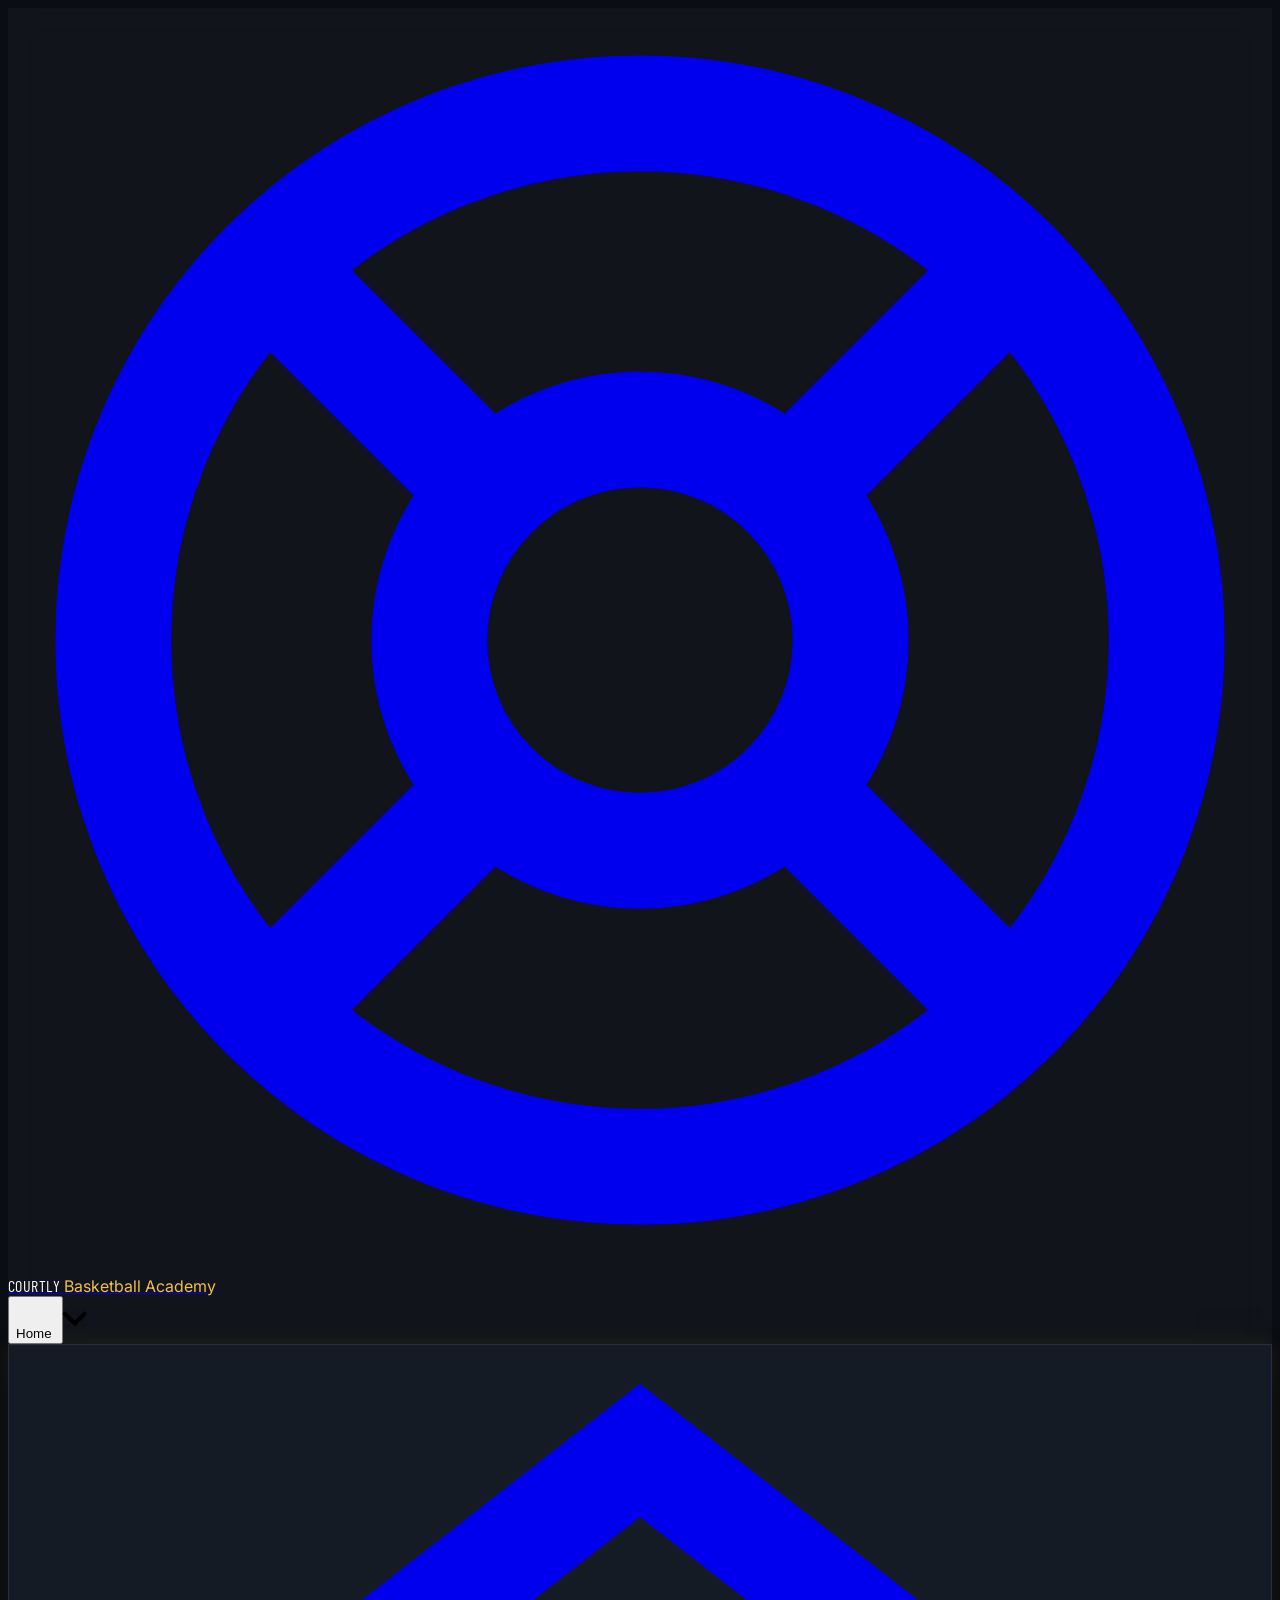
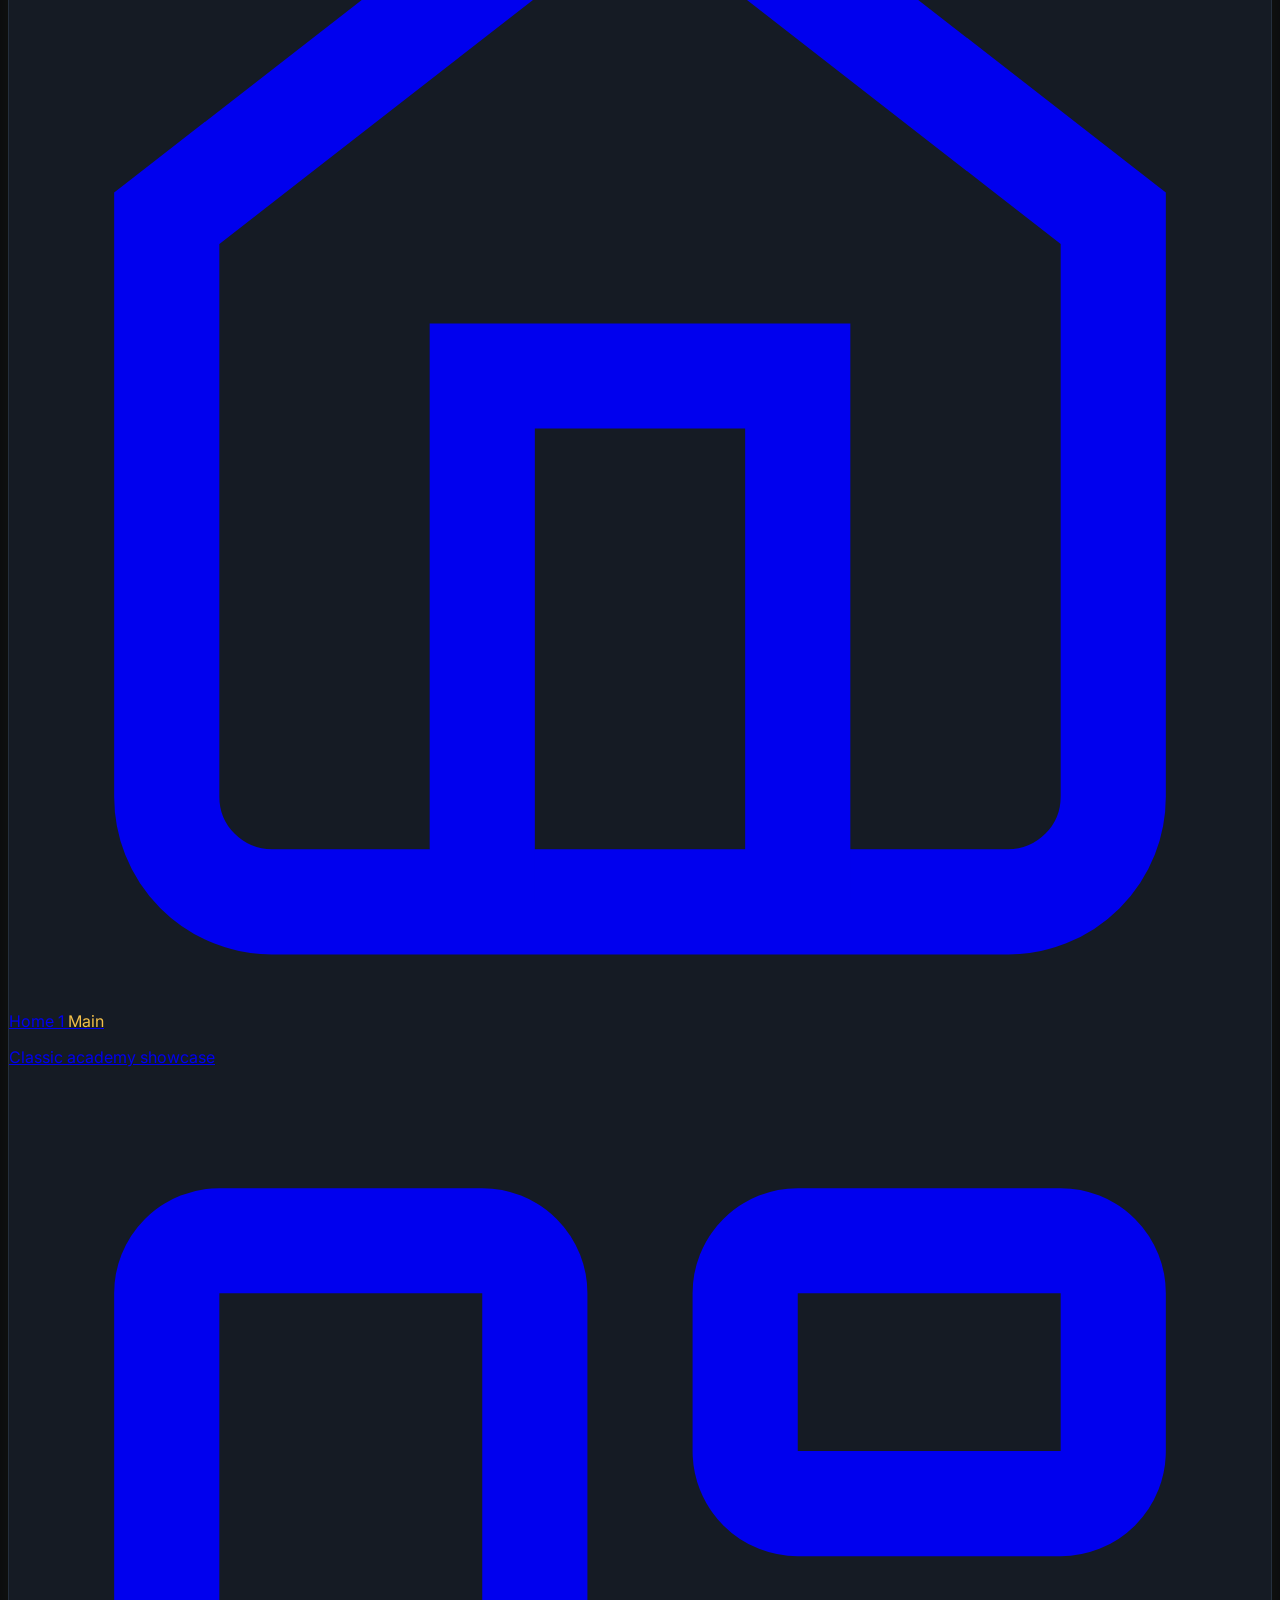
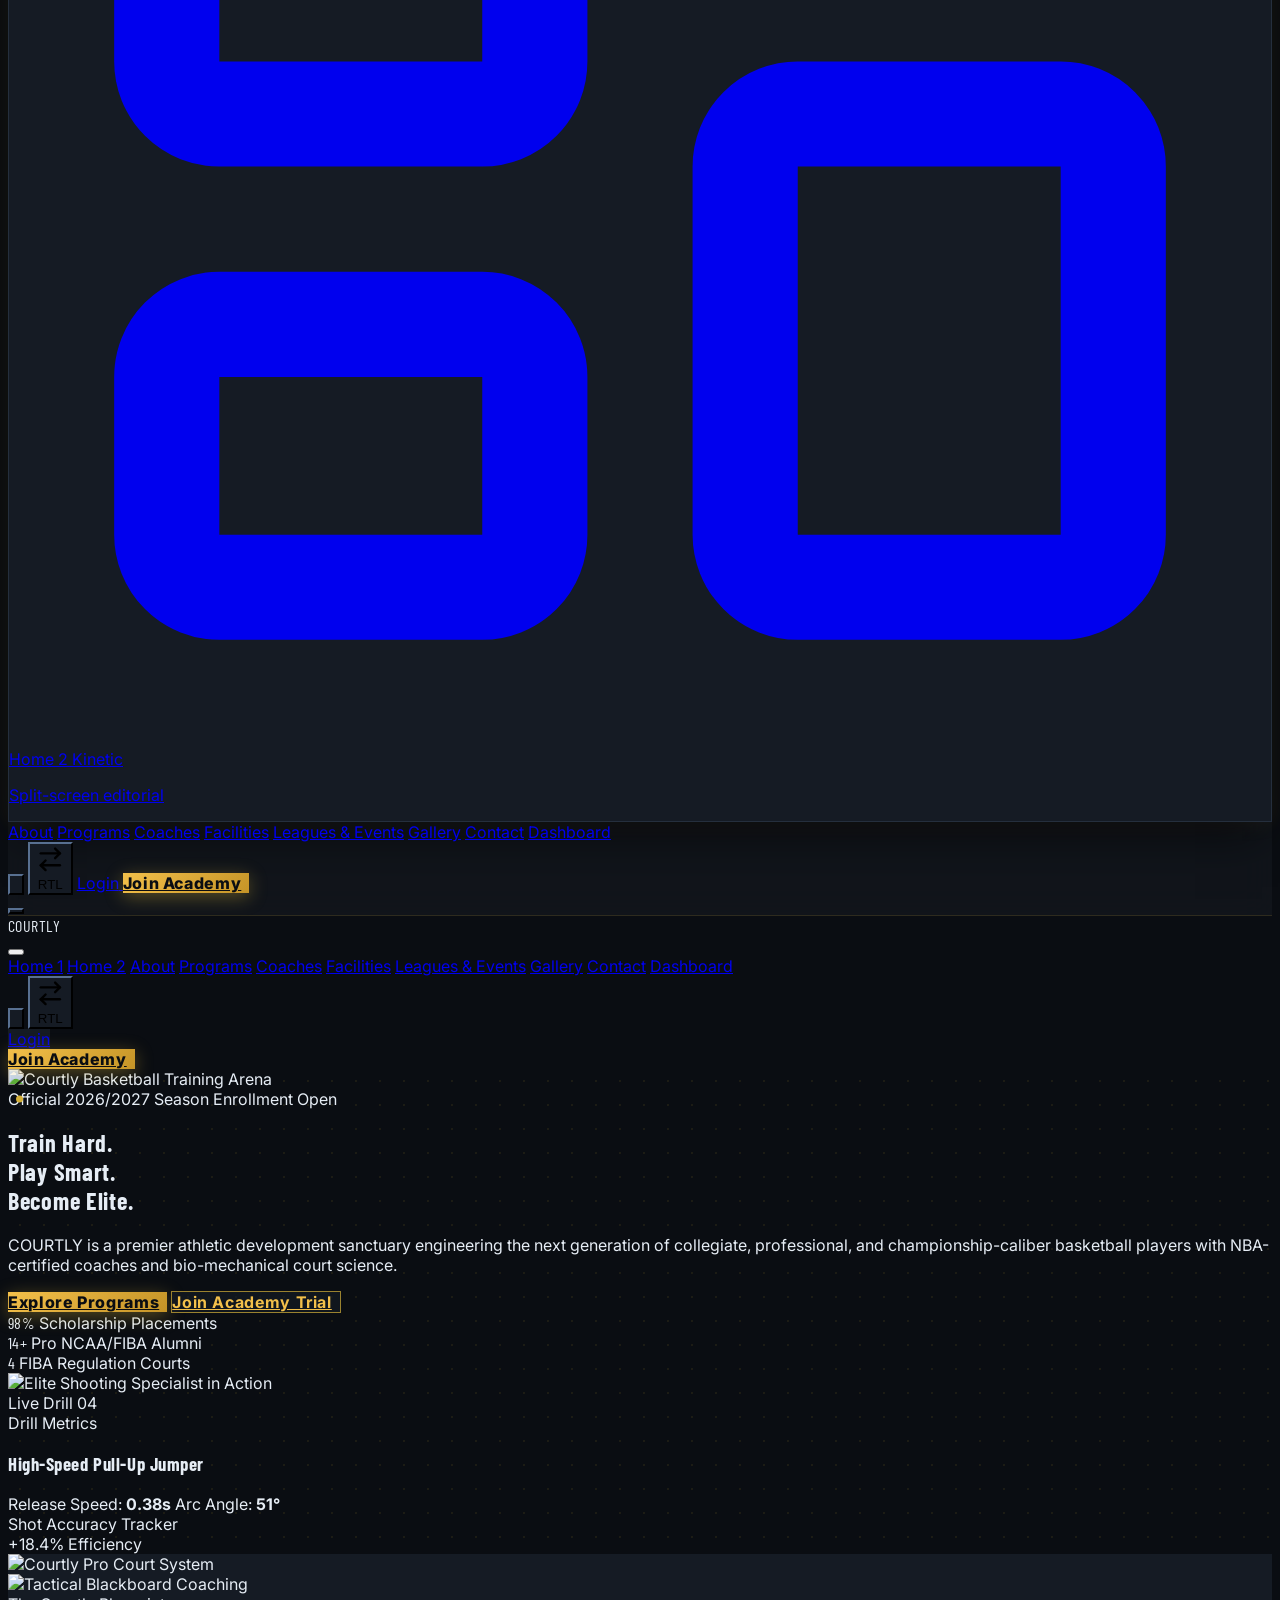
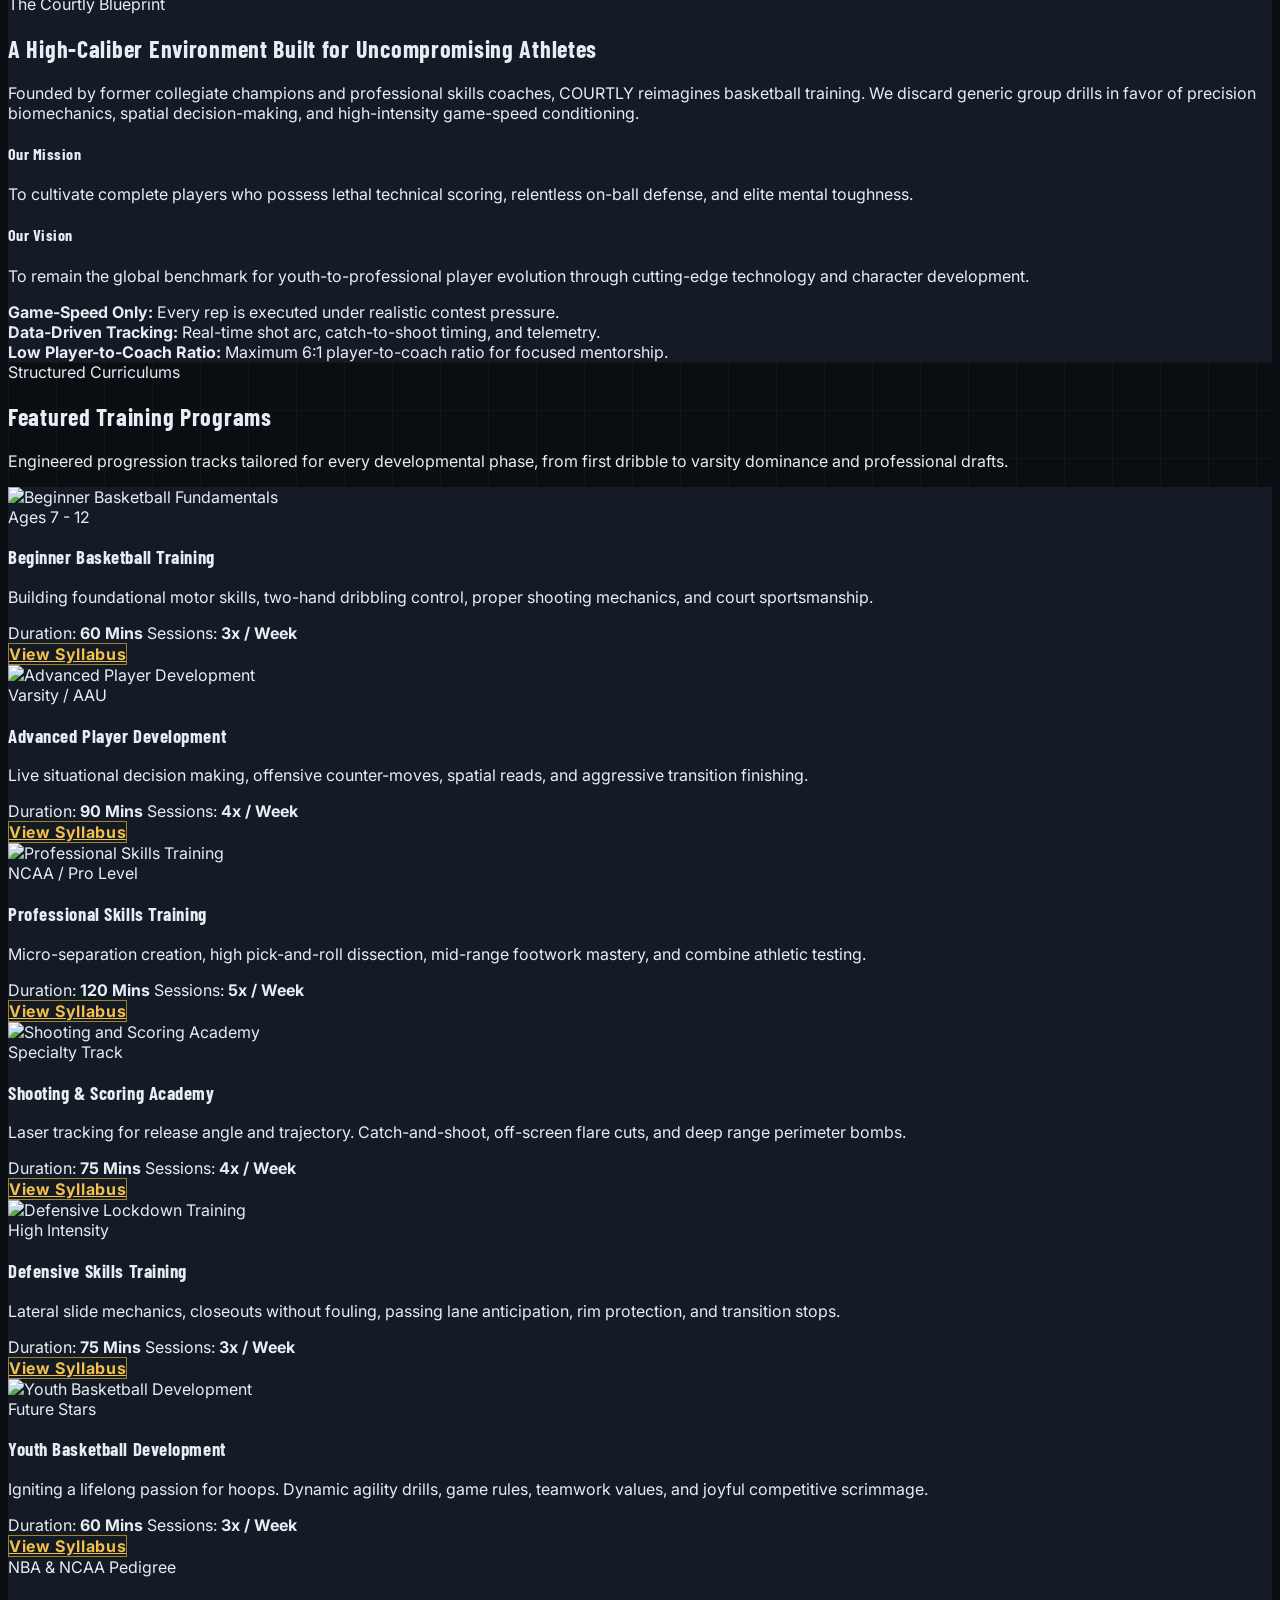
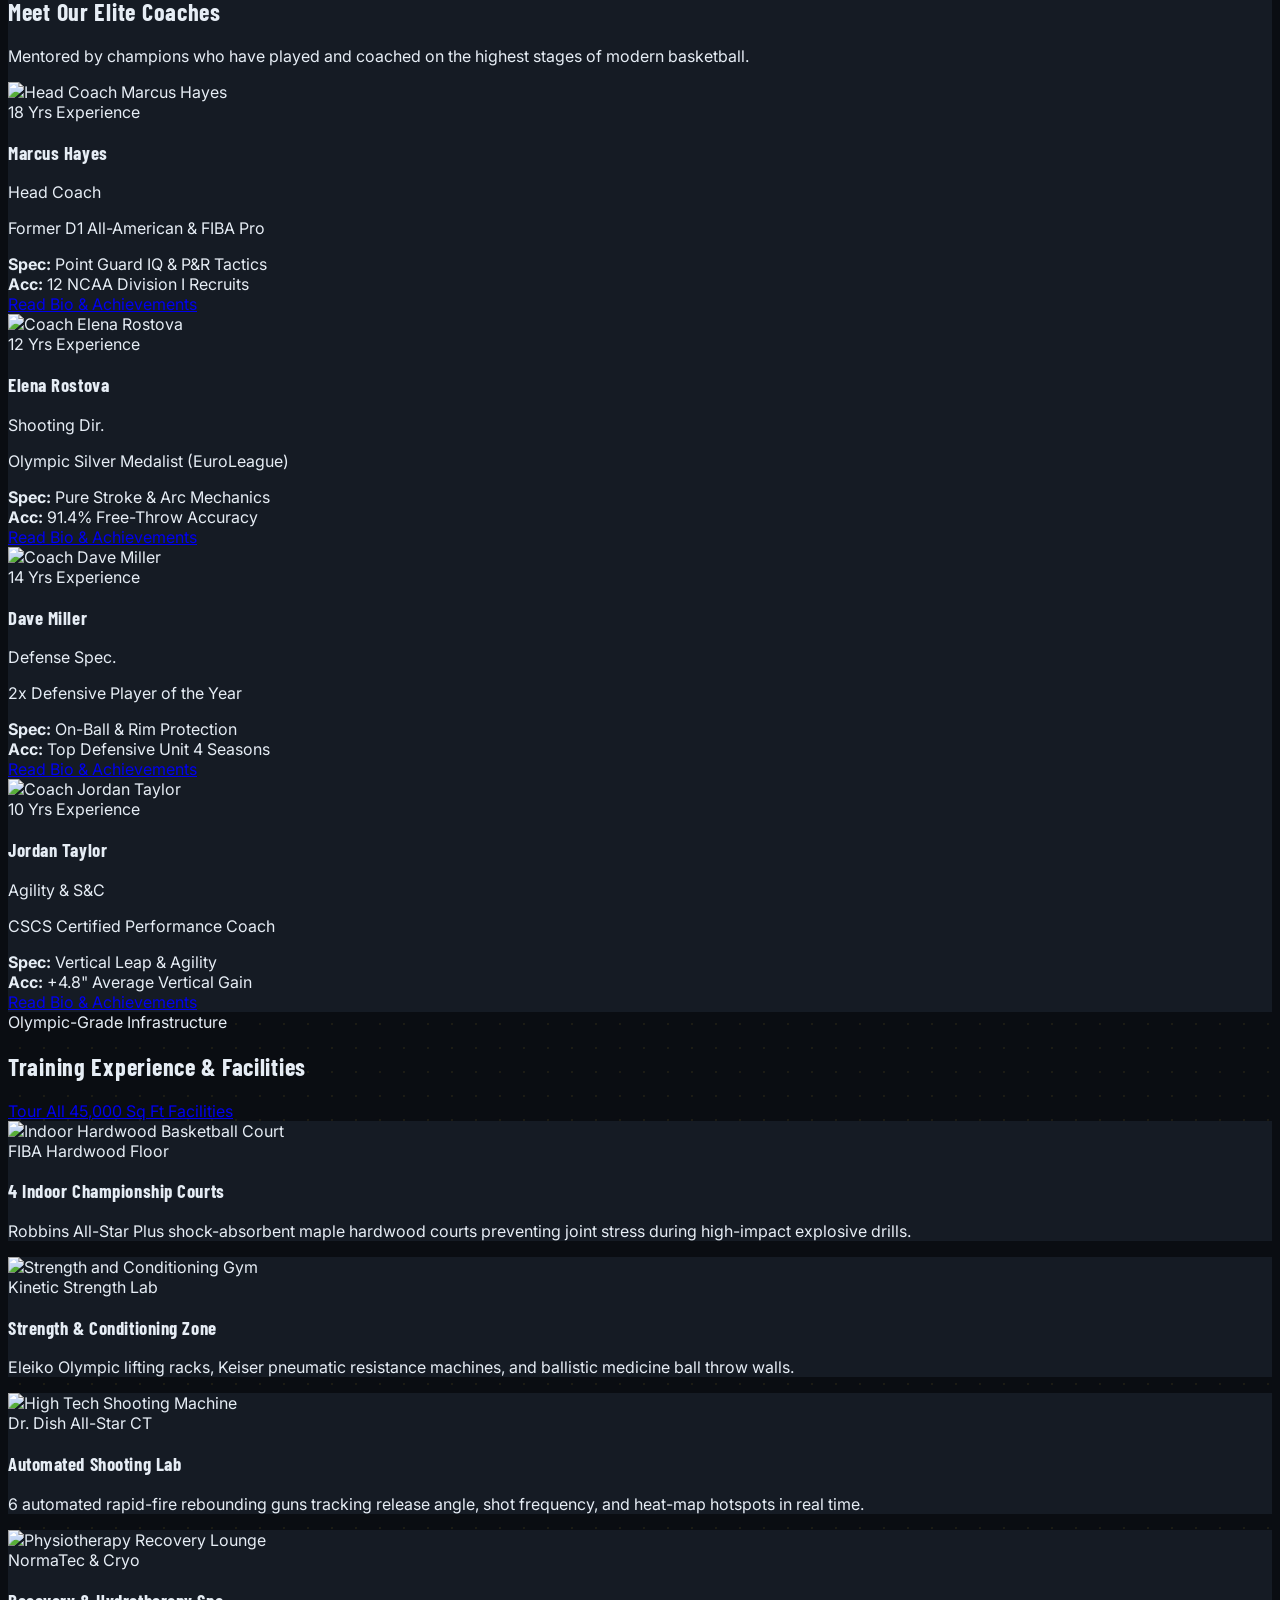
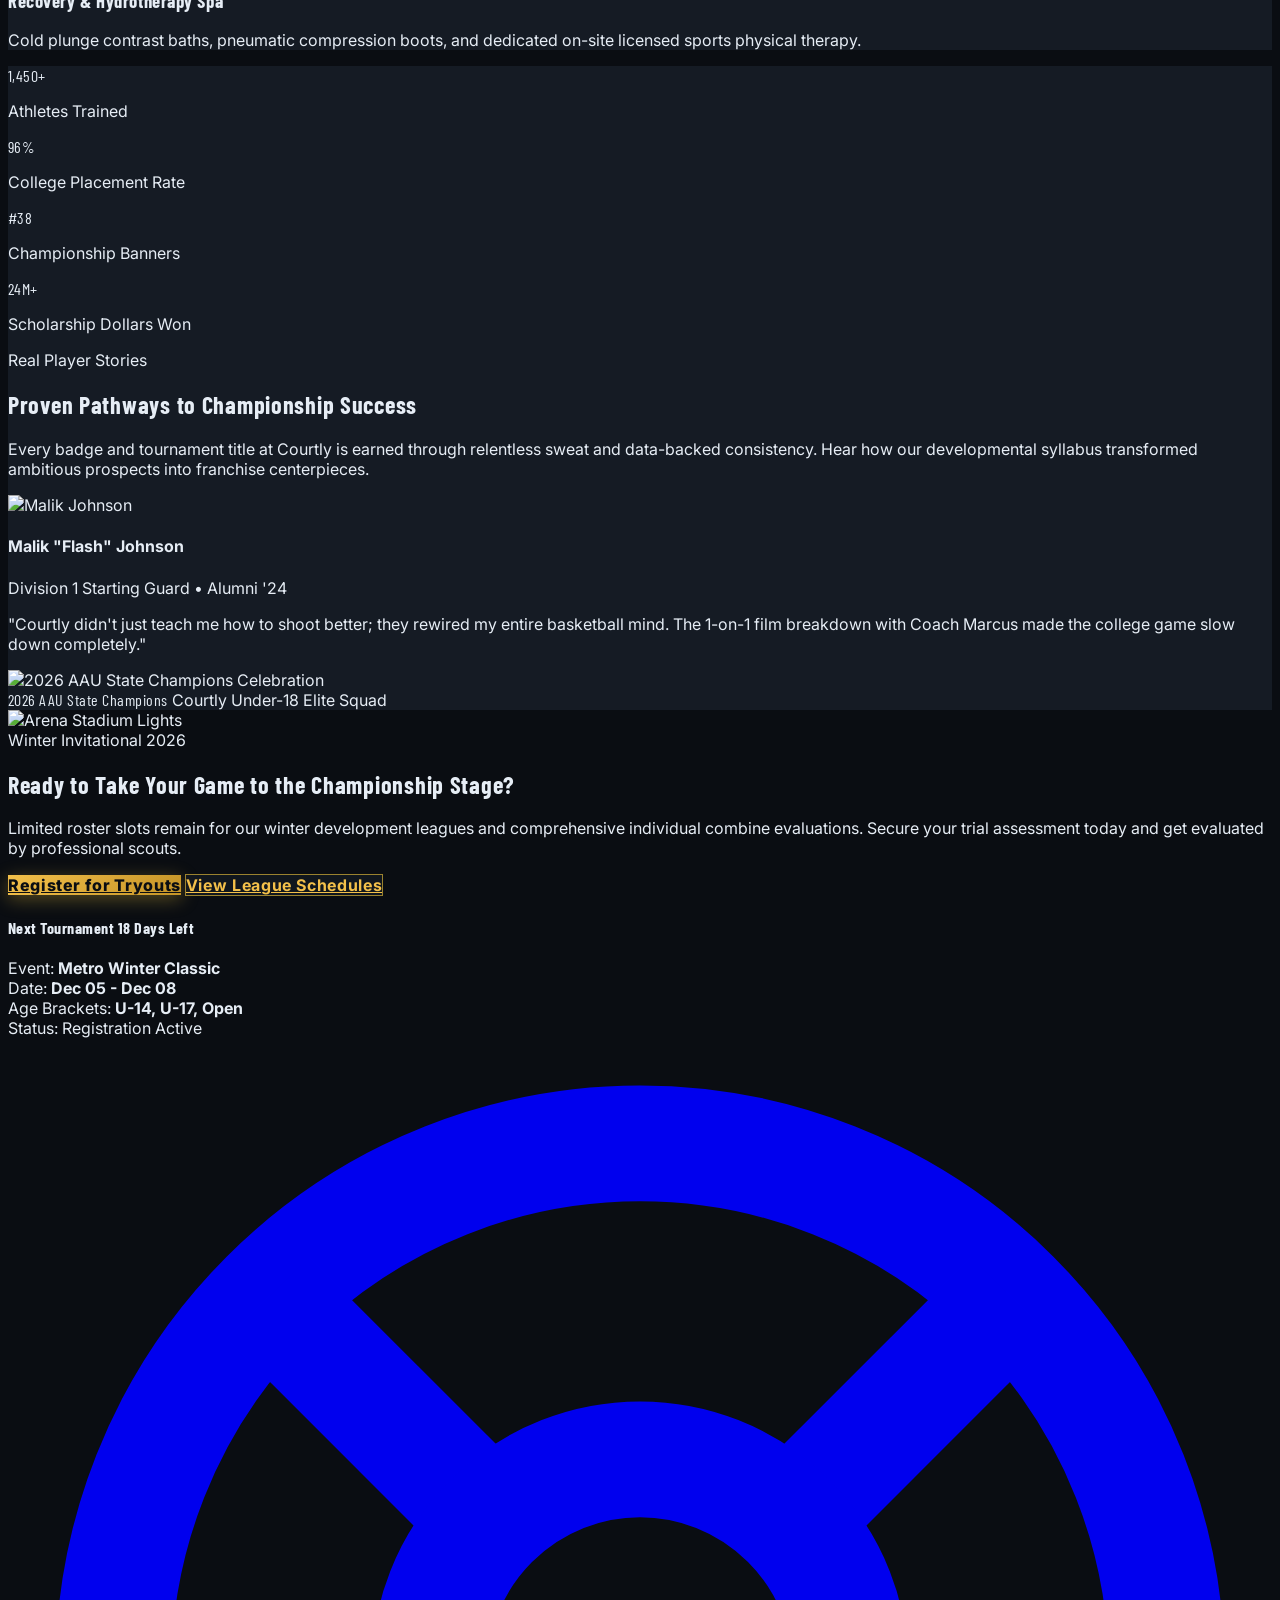
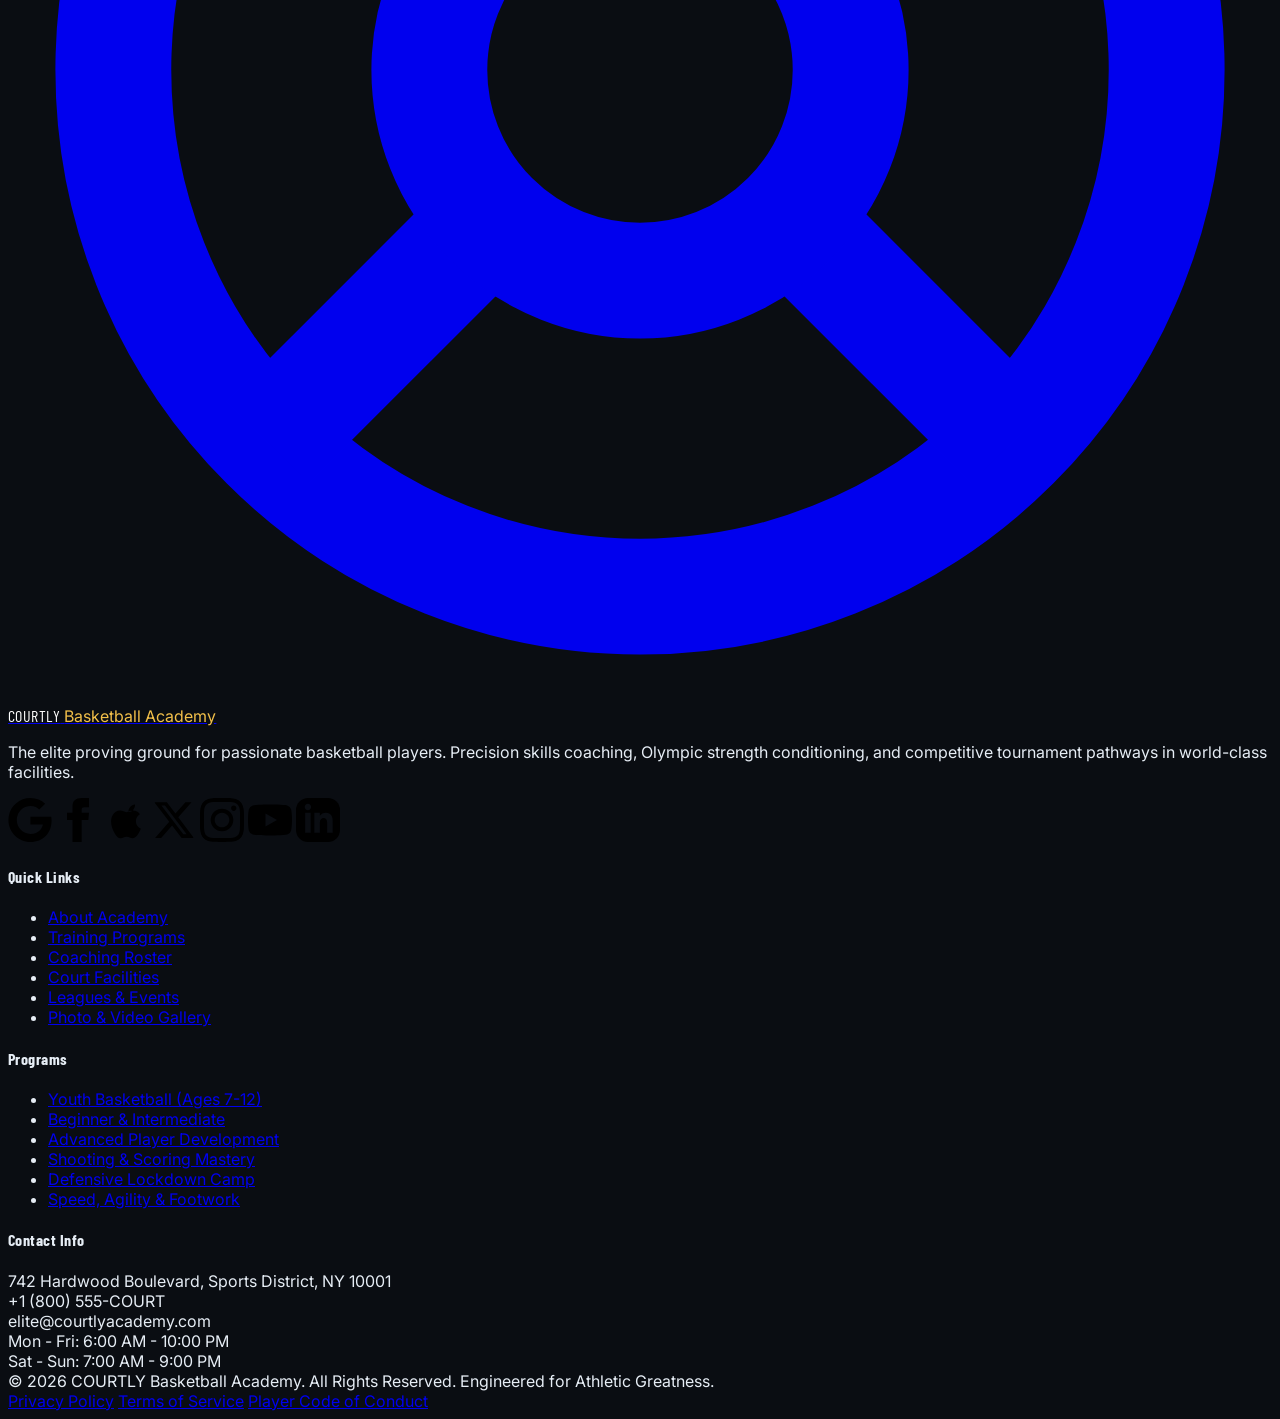
==== commit 610fc43f: "corrections" ====
--- a/index.html
+++ b/index.html
@@ -424,9 +424,9 @@
               </div>
             </div>
 
-            <!-- Floating Athletic Badge -->
+            <!-- Athletic Metric Badge -->
             <div
-              class="absolute -bottom-6 -left-4 sm:-bottom-7 sm:-left-6 bg-[#191E25] border border-orange-500/40 rounded-2xl p-4 sm:p-5 shadow-2xl flex items-center gap-3.5 animate-float hidden sm:flex z-20">
+              class="mt-4 bg-[#191E25] border border-orange-500/40 rounded-2xl p-4 sm:p-5 shadow-2xl flex items-center gap-3.5 w-full">
               <div
                 class="w-12 h-12 sm:w-14 sm:h-14 rounded-xl bg-orange-500/20 text-orange-500 flex items-center justify-center flex-shrink-0">
                 <i data-lucide="target" class="w-6 h-6 sm:w-7 sm:h-7"></i>
@@ -450,23 +450,23 @@
       <div class="max-w-7xl mx-auto px-4 sm:px-6 lg:px-8">
         <div class="grid grid-cols-1 lg:grid-cols-12 gap-12 lg:gap-16 items-center">
 
-          <!-- Asymmetric Visual Collage -->
-          <div class="lg:col-span-6 relative">
-            <div class="relative z-10 rounded-3xl overflow-hidden border border-theme shadow-2xl">
+          <!-- Visual Collage -->
+          <div class="lg:col-span-6 relative grid grid-cols-1 sm:grid-cols-12 gap-4">
+            <div class="sm:col-span-7 relative z-10 rounded-3xl overflow-hidden border border-theme shadow-2xl">
               <img
                 src="https://encrypted-tbn0.gstatic.com/images?q=tbn:ANd9GcRhybgkISOPw9XRoHxnACUVej9hJcQT0s-fuiir0Xzab3VaQTrgDhSQzRQu&s=10"
-                alt="Courtly Pro Court System" class="w-full h-[420px] object-cover">
-            </div>
-            <!-- Secondary overlapping offset image -->
+                alt="Courtly Pro Court System" class="w-full h-[280px] sm:h-[400px] object-cover">
+            </div>
+            <!-- Secondary image -->
             <div
-              class="hidden sm:block absolute -bottom-10 -right-8 w-64 h-64 rounded-2xl overflow-hidden border-4 border-[#15191E] shadow-2xl z-20 img-zoom-container">
+              class="sm:col-span-5 relative z-10 rounded-3xl overflow-hidden border border-theme shadow-2xl img-zoom-container">
               <img
                 src="https://encrypted-tbn0.gstatic.com/images?q=tbn:ANd9GcTPdLjI66wOuRsAYOBbn1nju5TaEYDoH-tozolVk28nljCOWkxa4fW0D1CX&s=10"
-                alt="Tactical Blackboard Coaching" class="w-full h-full object-cover">
+                alt="Tactical Blackboard Coaching" class="w-full h-[260px] sm:h-[400px] object-cover object-top">
             </div>
             <!-- Decorative Accent Box -->
             <div
-              class="absolute -top-6 -left-6 w-32 h-32 bg-orange-500/10 rounded-3xl -z-0 border border-orange-500/20">
+              class="absolute -top-6 -left-6 w-32 h-32 bg-orange-500/10 rounded-3xl -z-0 border border-orange-500/20 pointer-events-none">
             </div>
           </div>
 
@@ -577,7 +577,7 @@
           <!-- Program 1: Beginner Basketball -->
           <div
             class="group relative rounded-3xl bg-surface border border-theme overflow-hidden card-hover-fx flex flex-col justify-between">
-            <div>
+            <div class="flex-1 flex flex-col">
               <div class="relative h-56 overflow-hidden img-zoom-container">
                 <img src="https://images.unsplash.com/photo-1577471488278-16eec37ffcc2?auto=format&fit=crop&w=700&q=80"
                   alt="Beginner Basketball Fundamentals" class="w-full h-full object-cover">
@@ -586,7 +586,7 @@
                   class="absolute top-4 left-4 bg-black/70 backdrop-blur-md text-orange-400 text-xs font-bold uppercase px-3 py-1 rounded-full border border-orange-500/30">Ages
                   7 - 12</span>
               </div>
-              <div class="p-6">
+              <div class="p-6 flex-1 flex flex-col">
                 <h3
                   class="text-2xl font-display font-black uppercase text-white mb-2 group-hover:text-orange-500 transition-colors">
                   Beginner Basketball Training</h3>
@@ -594,7 +594,7 @@
                   Building foundational motor skills, two-hand dribbling control, proper shooting mechanics, and court
                   sportsmanship.
                 </p>
-                <div class="flex items-center justify-between py-3 border-t border-theme text-xs text-slate-300">
+                <div class="mt-auto flex items-center justify-between py-3 border-t border-theme text-xs text-slate-300">
                   <span>Duration: <strong>60 Mins</strong></span>
                   <span>Sessions: <strong>3x / Week</strong></span>
                 </div>
@@ -610,7 +610,7 @@
           <!-- Program 2: Advanced Player Development -->
           <div
             class="group relative rounded-3xl bg-surface border border-theme overflow-hidden card-hover-fx flex flex-col justify-between">
-            <div>
+            <div class="flex-1 flex flex-col">
               <div class="relative h-56 overflow-hidden img-zoom-container">
                 <img src="https://images.unsplash.com/photo-1608245449230-4ac19066d2d0?auto=format&fit=crop&w=700&q=80"
                   alt="Advanced Player Development" class="w-full h-full object-cover">
@@ -619,7 +619,7 @@
                   class="absolute top-4 left-4 bg-orange-500 text-white text-xs font-bold uppercase px-3 py-1 rounded-full shadow">Varsity
                   / AAU</span>
               </div>
-              <div class="p-6">
+              <div class="p-6 flex-1 flex flex-col">
                 <h3
                   class="text-2xl font-display font-black uppercase text-white mb-2 group-hover:text-orange-500 transition-colors">
                   Advanced Player Development</h3>
@@ -627,7 +627,7 @@
                   Live situational decision making, offensive counter-moves, spatial reads, and aggressive transition
                   finishing.
                 </p>
-                <div class="flex items-center justify-between py-3 border-t border-theme text-xs text-slate-300">
+                <div class="mt-auto flex items-center justify-between py-3 border-t border-theme text-xs text-slate-300">
                   <span>Duration: <strong>90 Mins</strong></span>
                   <span>Sessions: <strong>4x / Week</strong></span>
                 </div>
@@ -642,8 +642,8 @@
 
           <!-- Program 3: Professional Skills Training -->
           <div
-            class="group relative rounded-3xl bg-surface border border-theme overflow-hidden card-hover-fx flex flex-col justify-between card-center-tab">
-            <div>
+            class="group relative rounded-3xl bg-surface border border-theme overflow-hidden card-hover-fx flex flex-col justify-between">
+            <div class="flex-1 flex flex-col">
               <div class="relative h-56 overflow-hidden img-zoom-container">
                 <img src="https://images.unsplash.com/photo-1504450758481-7338eba7524a?auto=format&fit=crop&w=700&q=80"
                   alt="Professional Skills Training" class="w-full h-full object-cover">
@@ -652,7 +652,7 @@
                   class="absolute top-4 left-4 bg-black/70 backdrop-blur-md text-orange-400 text-xs font-bold uppercase px-3 py-1 rounded-full border border-orange-500/30">NCAA
                   / Pro Level</span>
               </div>
-              <div class="p-6">
+              <div class="p-6 flex-1 flex flex-col">
                 <h3
                   class="text-2xl font-display font-black uppercase text-white mb-2 group-hover:text-orange-500 transition-colors">
                   Professional Skills Training</h3>
@@ -660,7 +660,7 @@
                   Micro-separation creation, high pick-and-roll dissection, mid-range footwork mastery, and combine
                   athletic testing.
                 </p>
-                <div class="flex items-center justify-between py-3 border-t border-theme text-xs text-slate-300">
+                <div class="mt-auto flex items-center justify-between py-3 border-t border-theme text-xs text-slate-300">
                   <span>Duration: <strong>120 Mins</strong></span>
                   <span>Sessions: <strong>5x / Week</strong></span>
                 </div>
@@ -676,7 +676,7 @@
           <!-- Program 4: Shooting & Scoring Academy -->
           <div
             class="group relative rounded-3xl bg-surface border border-theme overflow-hidden card-hover-fx flex flex-col justify-between">
-            <div>
+            <div class="flex-1 flex flex-col">
               <div class="relative h-56 overflow-hidden img-zoom-container">
                 <img
                   src="https://vucommodores.com/imgproxy/R5BlKbw_8ota7FFzCrVvGEhb9UZZksQLCzzLgGBkKRw/rs:fit:1980:0:0:0/g:ce:0:0/q:90/aHR0cHM6Ly9zdG9yYWdlLmdvb2dsZWFwaXMuY29tL3Z1Y29tbW9kb3Jlcy1wcm9kLzIwMjYvMTEvMDMvTDNBaU9kZ09uSWxBaTFpQm5JZm9UN0xhOVF6Z0ZkMjNMNlRXbG1INS5qcGc.jpg"
@@ -686,7 +686,7 @@
                   class="absolute top-4 left-4 bg-black/70 backdrop-blur-md text-orange-400 text-xs font-bold uppercase px-3 py-1 rounded-full border border-orange-500/30">Specialty
                   Track</span>
               </div>
-              <div class="p-6">
+              <div class="p-6 flex-1 flex flex-col">
                 <h3
                   class="text-2xl font-display font-black uppercase text-white mb-2 group-hover:text-orange-500 transition-colors">
                   Shooting & Scoring Academy</h3>
@@ -694,7 +694,7 @@
                   Laser tracking for release angle and trajectory. Catch-and-shoot, off-screen flare cuts, and deep
                   range perimeter bombs.
                 </p>
-                <div class="flex items-center justify-between py-3 border-t border-theme text-xs text-slate-300">
+                <div class="mt-auto flex items-center justify-between py-3 border-t border-theme text-xs text-slate-300">
                   <span>Duration: <strong>75 Mins</strong></span>
                   <span>Sessions: <strong>4x / Week</strong></span>
                 </div>
@@ -710,7 +710,7 @@
           <!-- Program 5: Defensive Skills Training -->
           <div
             class="group relative rounded-3xl bg-surface border border-theme overflow-hidden card-hover-fx flex flex-col justify-between">
-            <div>
+            <div class="flex-1 flex flex-col">
               <div class="relative h-56 overflow-hidden img-zoom-container">
                 <img
                   src="https://encrypted-tbn0.gstatic.com/images?q=tbn:ANd9GcQNqJE6hlMguMRcsuOVuDtd62LigSk6-QtOZbmz0BPmi4sLAfi0514rKds&s=10"
@@ -720,7 +720,7 @@
                   class="absolute top-4 left-4 bg-black/70 backdrop-blur-md text-orange-400 text-xs font-bold uppercase px-3 py-1 rounded-full border border-orange-500/30">High
                   Intensity</span>
               </div>
-              <div class="p-6">
+              <div class="p-6 flex-1 flex flex-col">
                 <h3
                   class="text-2xl font-display font-black uppercase text-white mb-2 group-hover:text-orange-500 transition-colors">
                   Defensive Skills Training</h3>
@@ -728,7 +728,7 @@
                   Lateral slide mechanics, closeouts without fouling, passing lane anticipation, rim protection, and
                   transition stops.
                 </p>
-                <div class="flex items-center justify-between py-3 border-t border-theme text-xs text-slate-300">
+                <div class="mt-auto flex items-center justify-between py-3 border-t border-theme text-xs text-slate-300">
                   <span>Duration: <strong>75 Mins</strong></span>
                   <span>Sessions: <strong>3x / Week</strong></span>
                 </div>
@@ -744,7 +744,7 @@
           <!-- Program 6: Youth Basketball Development -->
           <div
             class="group relative rounded-3xl bg-surface border border-theme overflow-hidden card-hover-fx flex flex-col justify-between">
-            <div>
+            <div class="flex-1 flex flex-col">
               <div class="relative h-56 overflow-hidden img-zoom-container">
                 <img src="https://storage.googleapis.com/usabfoundation-org/2025/10/f796083c-ey-feature.jpg"
                   alt="Youth Basketball Development" class="w-full h-full object-cover">
@@ -753,7 +753,7 @@
                   class="absolute top-4 left-4 bg-black/70 backdrop-blur-md text-orange-400 text-xs font-bold uppercase px-3 py-1 rounded-full border border-orange-500/30">Future
                   Stars</span>
               </div>
-              <div class="p-6">
+              <div class="p-6 flex-1 flex flex-col">
                 <h3
                   class="text-2xl font-display font-black uppercase text-white mb-2 group-hover:text-orange-500 transition-colors">
                   Youth Basketball Development</h3>
@@ -761,7 +761,7 @@
                   Igniting a lifelong passion for hoops. Dynamic agility drills, game rules, teamwork values, and joyful
                   competitive scrimmage.
                 </p>
-                <div class="flex items-center justify-between py-3 border-t border-theme text-xs text-slate-300">
+                <div class="mt-auto flex items-center justify-between py-3 border-t border-theme text-xs text-slate-300">
                   <span>Duration: <strong>60 Mins</strong></span>
                   <span>Sessions: <strong>3x / Week</strong></span>
                 </div>
@@ -933,8 +933,8 @@
             </h2>
           </div>
           <a href="facilities.html"
-            class="inline-flex items-center gap-2 text-sm font-bold text-orange-400 hover:text-orange-300 mt-4 md:mt-0">
-            Tour All 45,000 Sq Ft Facilities <i data-lucide="arrow-right" class="w-4 h-4 ltr-only-icon"></i>
+            class="group inline-flex items-center gap-2 text-sm font-bold text-orange-400 hover:text-orange-500 hover:underline underline-offset-4 transition-all duration-200 mt-4 md:mt-0">
+            Tour All 45,000 Sq Ft Facilities <i data-lucide="arrow-right" class="w-4 h-4 ltr-only-icon transition-transform duration-200 group-hover:translate-x-1.5"></i>
           </a>
         </div>
 
@@ -983,7 +983,7 @@
               <span class="absolute bottom-3 left-3 text-xs font-mono font-bold text-orange-400 uppercase">Dr. Dish
                 All-Star CT</span>
             </div>
-            <h3 class="text-xl font-display font-black uppercase text-white mb-2">Automated <br>Shooting Lab</h3>
+            <h3 class="text-xl font-display font-black uppercase text-white mb-2">Automated Shooting Lab</h3>
             <p class="text-xs text-slate-400 leading-relaxed">
               6 automated rapid-fire rebounding guns tracking release angle, shot frequency, and heat-map hotspots in
               real time.
@@ -1021,20 +1021,20 @@
 
         <!-- Animated Counters Row -->
         <div
-          class="grid grid-cols-2 lg:grid-cols-4 gap-6 p-8 rounded-3xl bg-[#10141B] border border-orange-500/30 mb-20 shadow-2xl">
-          <div class="text-center p-4 border-r border-theme/40 last:border-0">
+          class="grid grid-cols-1 sm:grid-cols-2 lg:grid-cols-4 gap-6 p-8 rounded-3xl bg-[#10141B] border border-orange-500/30 mb-20 shadow-2xl">
+          <div class="text-center p-4 border-b border-theme/40 sm:border-b-0 sm:border-r lg:border-r">
             <div class="font-display font-black text-4xl sm:text-6xl text-orange-500 counter-val" data-target="1450"
               data-suffix="+">0</div>
             <p class="text-xs sm:text-sm uppercase tracking-wider text-slate-400 font-semibold mt-2">Athletes Trained
             </p>
           </div>
-          <div class="text-center p-4 border-r border-theme/40 last:border-0">
+          <div class="text-center p-4 border-b border-theme/40 sm:border-b-0 lg:border-r">
             <div class="font-display font-black text-4xl sm:text-6xl text-white counter-val" data-target="96"
               data-suffix="%">0</div>
             <p class="text-xs sm:text-sm uppercase tracking-wider text-slate-400 font-semibold mt-2">College Placement
               Rate</p>
           </div>
-          <div class="text-center p-4 border-r border-theme/40 last:border-0">
+          <div class="text-center p-4 border-b border-theme/40 sm:border-b-0 sm:border-r lg:border-r">
             <div class="font-display font-black text-4xl sm:text-6xl text-orange-500 counter-val" data-target="38"
               data-prefix="#">0</div>
             <p class="text-xs sm:text-sm uppercase tracking-wider text-slate-400 font-semibold mt-2">Championship
@@ -1089,7 +1089,7 @@
                 alt="2026 AAU State Champions Celebration" class="w-full h-[400px] object-cover">
             </div>
             <div
-              class="absolute -bottom-6 -left-6 bg-orange-500 text-white p-5 rounded-2xl shadow-xl max-w-xs hidden sm:block">
+              class="mt-4 bg-orange-500 text-white p-5 rounded-2xl shadow-xl w-full">
               <span class="block font-display font-black text-2xl uppercase">2026 AAU State Champions</span>
               <span class="text-xs opacity-90">Courtly Under-18 Elite Squad</span>
             </div>
--- a/css/style.css
+++ b/css/style.css
@@ -154,9 +154,18 @@
   color: #9A6700 !important;
 }
 
+body.light a.text-orange-400:hover,
+body.light button.text-orange-400:hover {
+  color: #0F172A !important;
+}
+
 body.light .text-amber-500,
 body.light .text-amber-400 {
   color: #9A6700 !important;
+}
+
+body.light .text-emerald-400 {
+  color: #047857 !important;
 }
 
 /* ==========================================================================
@@ -287,6 +296,9 @@
 body.light [class*="from-black"] ~ div .text-orange-400,
 body.light [class*="from-black"] ~ div .text-orange-500,
 body.light .img-zoom-container .absolute .text-orange-400,
+body.light .img-zoom-container .absolute.text-orange-400,
+body.light [class*="bg-black/"].text-orange-400,
+body.light [class*="bg-black/"] .text-orange-400,
 body.light #galleryLightbox .text-orange-400,
 body.light #galleryLightbox .text-orange-500,
 body.light #galleryLightbox span.font-mono {
@@ -295,9 +307,19 @@
 }
 
 body.light .gallery-item .gallery-lightbox-trigger:hover,
-body.light [class*="from-black"] .gallery-lightbox-trigger:hover,
-body.light #galleryLightbox button:hover {
+body.light [class*="from-black"] .gallery-lightbox-trigger:hover {
   color: #FFFFFF !important;
+}
+
+body.light #galleryLightbox button.text-white,
+body.light #galleryLightbox button.text-white svg {
+  color: #0F172A !important;
+  text-shadow: none !important;
+}
+
+body.light #galleryLightbox button.text-white:hover,
+body.light #galleryLightbox button.text-white:hover svg {
+  color: #B8860B !important;
 }
 
 body.light .gallery-item .absolute .text-slate-300,
@@ -359,7 +381,10 @@
 /* Inset soft cards (previously dark translucent) */
 body.light .bg-black\/20:not(.absolute),
 body.light .bg-black\/30:not(.absolute),
-body.light .bg-black\/40:not(.absolute) {
+body.light .bg-black\/40:not(.absolute),
+body.light .bg-slate-900\/40:not(.absolute),
+body.light .bg-slate-900\/50:not(.absolute),
+body.light .bg-slate-800\/40:not(.absolute) {
   background-color: #F1F5F9 !important;
   border-color: #E2E8F0 !important;
 }
@@ -367,12 +392,12 @@
 /* Video & photo overlays across dark & light themes (must remain dark scrim over imagery) */
 .video-overlay-scrim,
 body.light .video-overlay-scrim,
-body.light .img-zoom-container .absolute[class*="bg-black"],
+body.light .img-zoom-container .absolute.inset-0[class*="bg-black"],
 body.light .relative .absolute.inset-0[class*="bg-black"] {
   background-color: rgba(0, 0, 0, 0.45) !important;
 }
 
-body.light .img-zoom-container:hover .absolute[class*="bg-black"],
+body.light .img-zoom-container:hover .absolute.inset-0[class*="bg-black"],
 body.light .group:hover .video-overlay-scrim,
 body.light .group:hover .relative .absolute.inset-0[class*="bg-black"] {
   background-color: rgba(0, 0, 0, 0.25) !important;
@@ -591,6 +616,11 @@
   color: #B8860B !important;
 }
 
+body.light header a[href="index.html"] svg,
+body.light footer a[href="index.html"] svg {
+  color: #0F172A !important;
+}
+
 html.dark a[href="index.html"] .font-display,
 body.dark a[href="index.html"] .font-display {
   color: #FFFFFF !important;
@@ -760,7 +790,7 @@
 body.light footer .text-slate-400,
 body.light footer .text-slate-300,
 body.light footer li,
-body.light footer span:not(.text-orange-400):not(.text-orange-500) {
+body.light footer span:not(.text-orange-400):not(.text-orange-500):not(.font-display) {
   color: #475569 !important;
 }
 
@@ -869,6 +899,16 @@
 
 ::-webkit-scrollbar-thumb:hover {
   background: #D4AF37;
+}
+
+/* Hide visible scrollbar while preserving scroll behavior */
+.no-scrollbar {
+  -ms-overflow-style: none;
+  scrollbar-width: none;
+}
+
+.no-scrollbar::-webkit-scrollbar {
+  display: none;
 }
 
 /* Glassmorphism Navigation */
@@ -1305,6 +1345,12 @@
   right: 8px;
 }
 
+[dir="rtl"] .group\/dropdown > .absolute {
+  left: auto !important;
+  right: 0 !important;
+  transform-origin: top right !important;
+}
+
 /* Back to Top Floating Button */
 #backToTopBtn {
   position: fixed;
